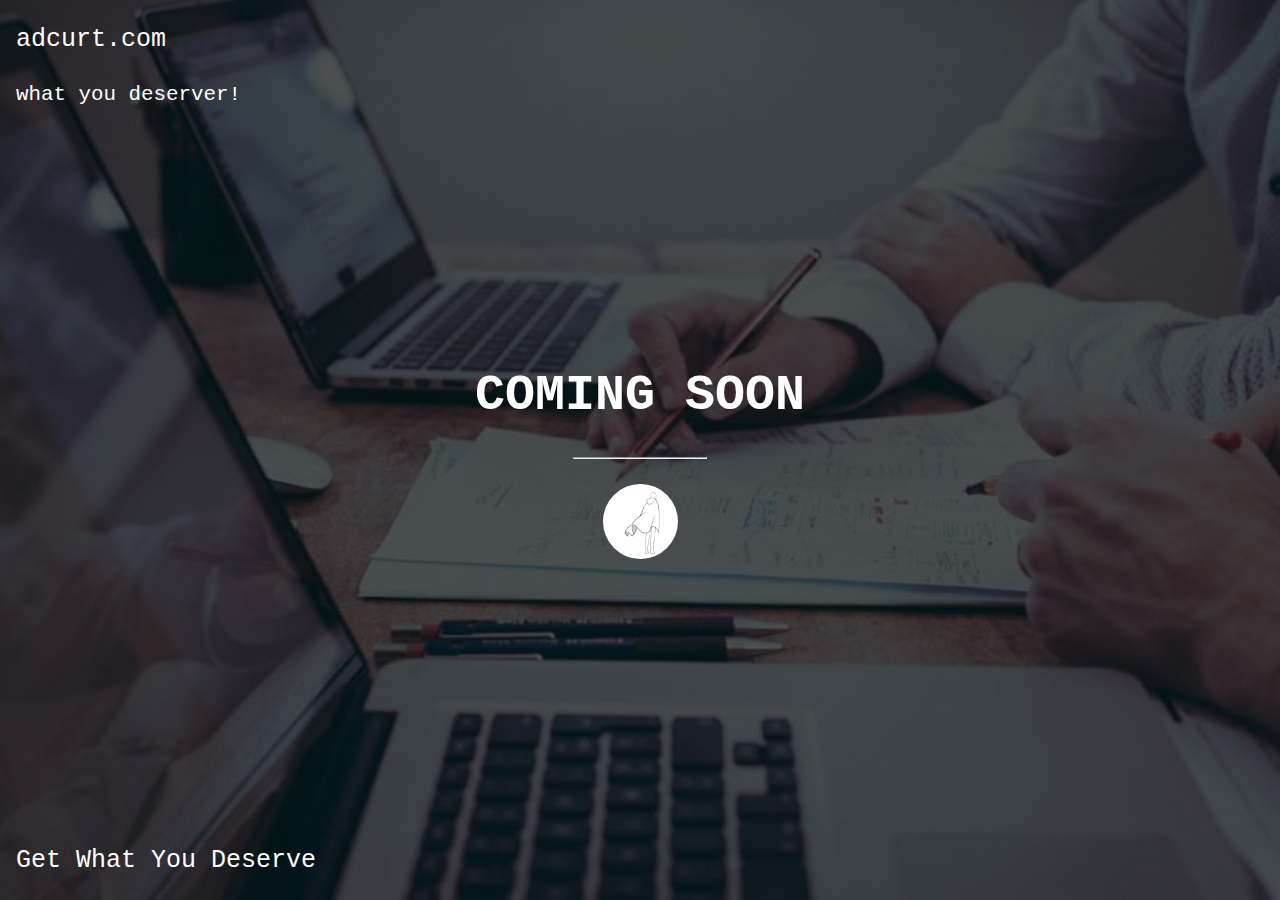
==== index.html @ c427e9c0 "init" ====
<!DOCTYPE html>
<html lang="en">
<head>
    <meta charset="UTF-8">
    <meta http-equiv="X-UA-Compatible" content="IE=edge">
    <meta name="viewport" content="width=device-width, initial-scale=1.0">
    <title>adcurt | coming soon..</title>

    <!-- style -->
    <style>
        /* Set height to 100% for body and html to enable the background image to cover the whole page: */
        body, html {
            height: 100%;
            padding: 0;
            margin: 0;
        }
  
        .bgimg {
            /* Background image */
            background-image: url('images/bg.jpg');
            /* Full-screen */
            height: 100%;
            /* Center the background image */
            background-position: center;
            /* Scale and zoom in the image */
            background-size:cover;
            /* Add position: relative to enable absolutely positioned elements inside the image (place text) */
            position: relative;
            /* Add a white text color to all elements inside the .bgimg container */
            color: white;
            /* Add a font */
            font-family: "Courier New", Courier, monospace;
            /* Set the font-size to 25 pixels */
            font-size: 25px;
        }
        
        /* Position text in the top-left corner */
        .topleft {
            position: absolute;
            top: 0;
            left: 16px;
        }
        
        /* Position text in the bottom-left corner */
        .bottomleft {
            position: absolute;
            bottom: 0;
            left: 16px;
        }
        
        /* Position text in the middle */
        .middle {
            position: absolute;
            top: 50%;
            left: 50%;
            transform: translate(-50%, -50%);
            text-align: center;
        }
        
        /* Style the <hr> element */
        hr {
            margin: auto;
            width: 40%;
        }

        #bg{
            position: relative;
            top: 0;
            right: 0;
            width: 100%; 
            height: 100%;
            background-color: rgba(6, 5, 11, 0.70);
        }

        #curt {
            width:75px;
            height: 75px;
            border-radius: 75px;
            display: inline-block;
            overflow: hidden;
        }

        #demo {
            font-style: bold;
        }
    </style>
</head>
<body>

    <div class="bgimg">
        <div id="bg"></div>
        <div class="topleft">
          <p>adcurt.com</p>
          <small>what you deserver!</small>
        </div>
        <div class="middle">
          <h1>COMING SOON</h1>
          <hr>
          <p id="demo"></p>
          <div id="curt"><img width="100%" height="100%"src="images/curt.gif" /></div>
        </div>
        <div class="bottomleft">
          <p>Get What You Deserve</p>
        </div>
    </div>
    

    <script>
        // Set the date we're counting down to
        var countDownDate = new Date("Jan 5, 2024 15:37:25").getTime();

        // Update the count down every 1 second
        var x = setInterval(function() {

        // Get todays date and time
        var now = new Date().getTime();

        // Find the distance between now an the count down date
        var distance = countDownDate - now;

        // Time calculations for days, hours, minutes and seconds
        var days = Math.floor(distance / (1000 * 60 * 60 * 24));
        var hours = Math.floor((distance % (1000 * 60 * 60 * 24)) / (1000 * 60 * 60));
        var minutes = Math.floor((distance % (1000 * 60 * 60)) / (1000 * 60));
        var seconds = Math.floor((distance % (1000 * 60)) / 1000);

        // Display the result in an element with id="demo"
        document.getElementById("demo").innerHTML = days + "d " + hours + "h "
        + minutes + "m " + seconds + "s ";

        // If the count down is finished, write some text
        if (distance < 0) {
            clearInterval(x);
            document.getElementById("demo").innerHTML = "EXPIRED";
        }
        }, 1000);
    </script>
</body>
</html>
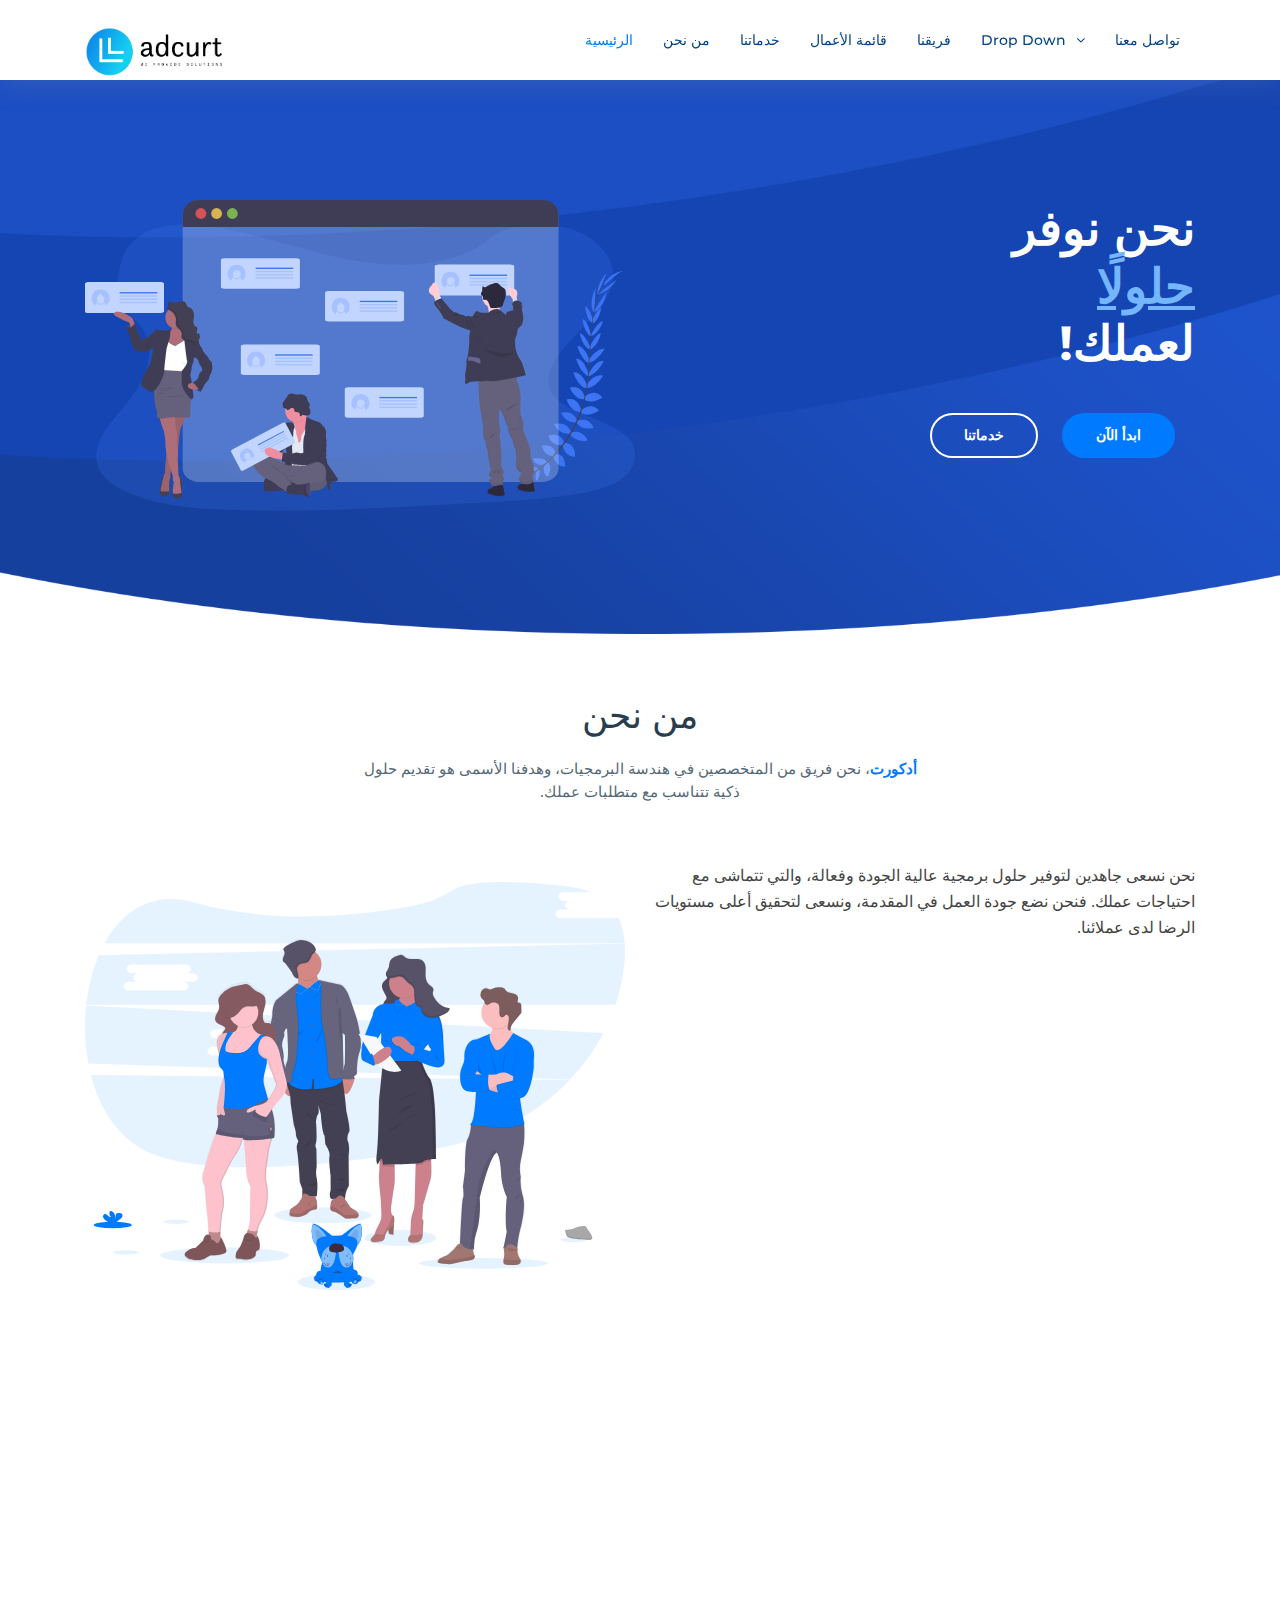
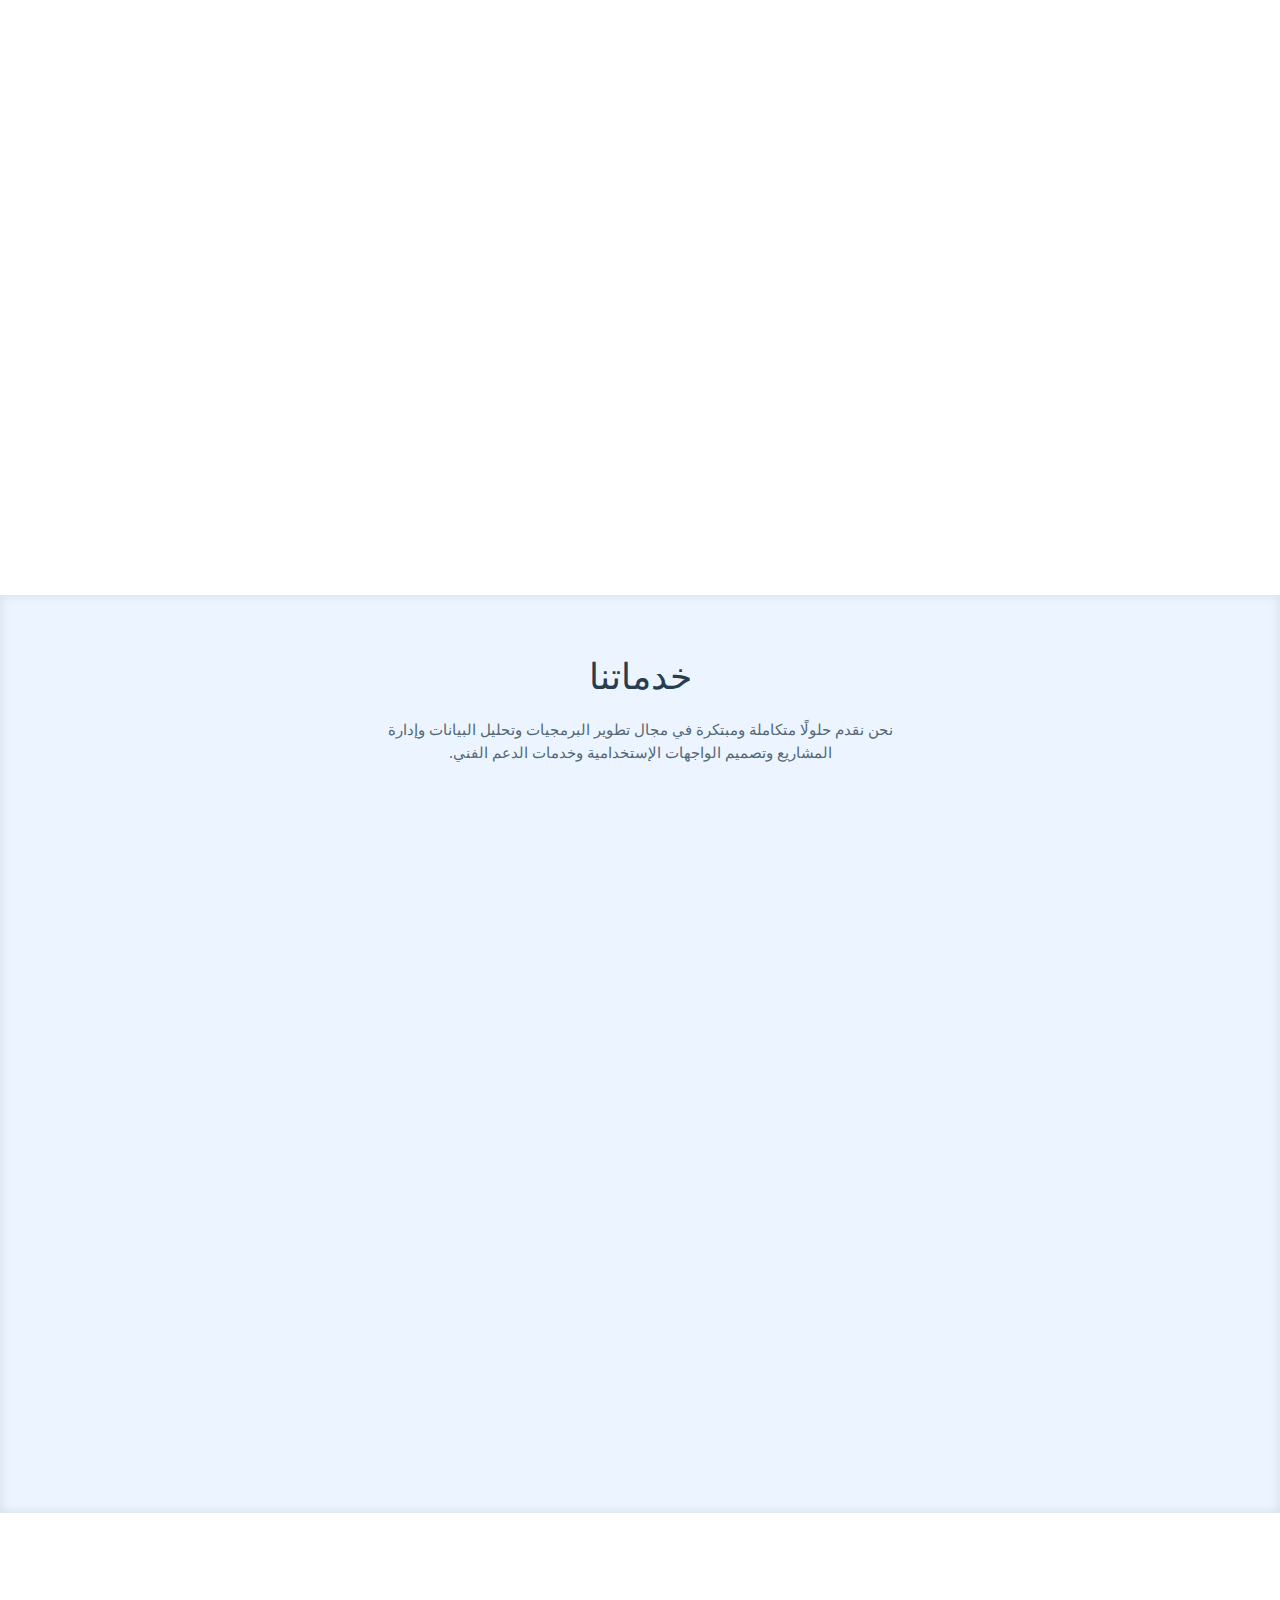
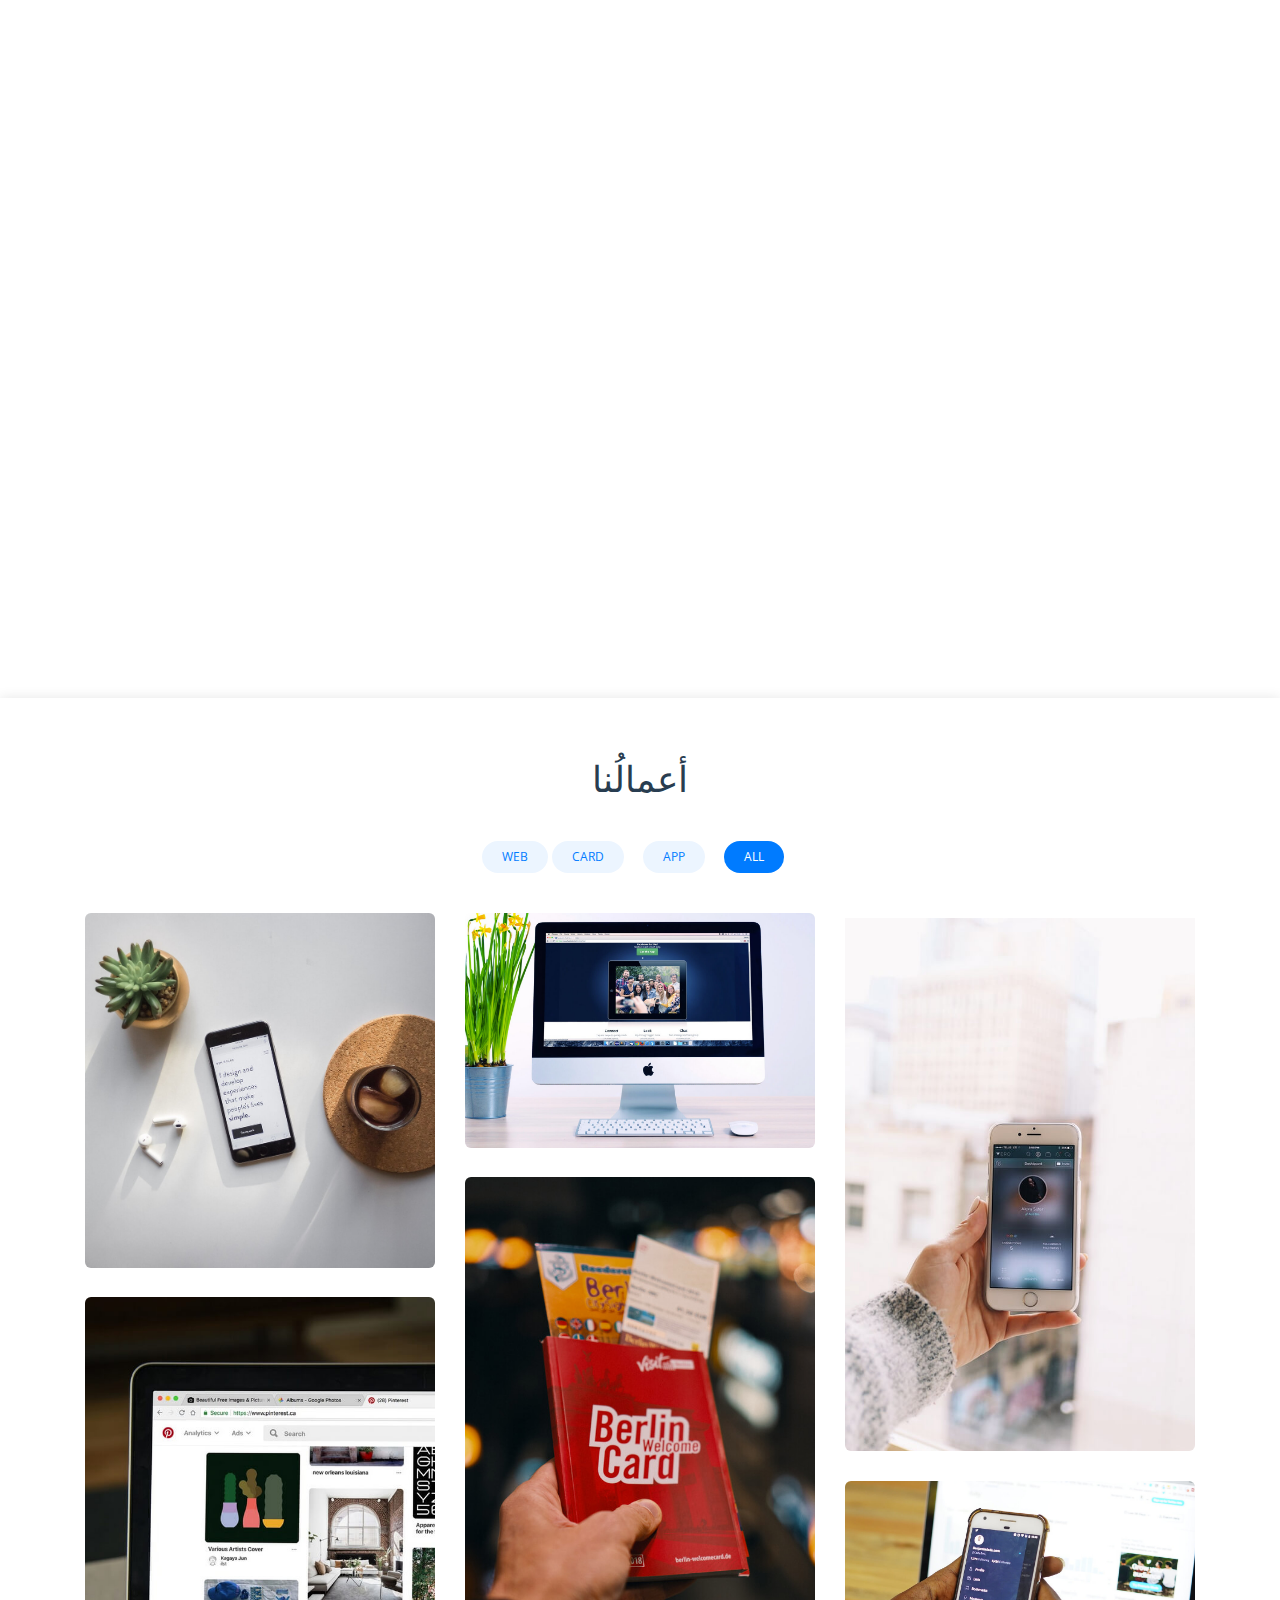
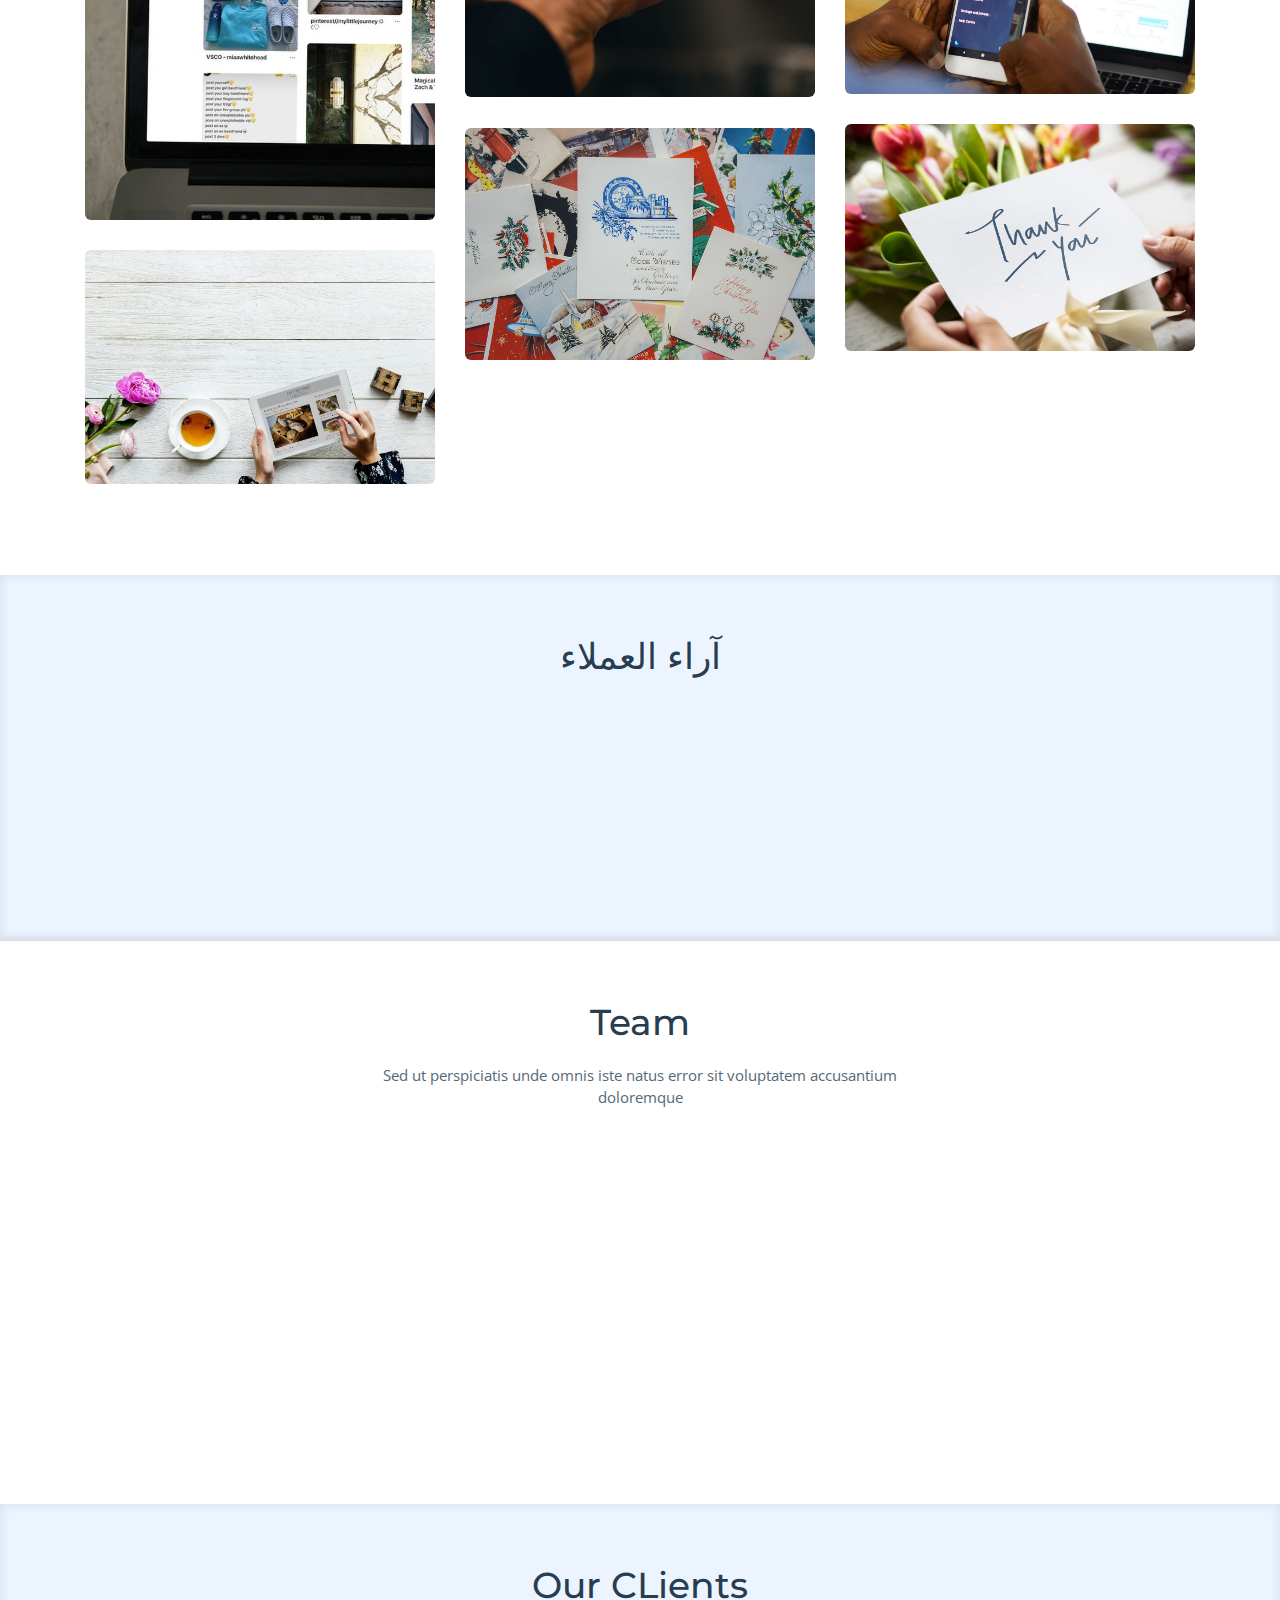
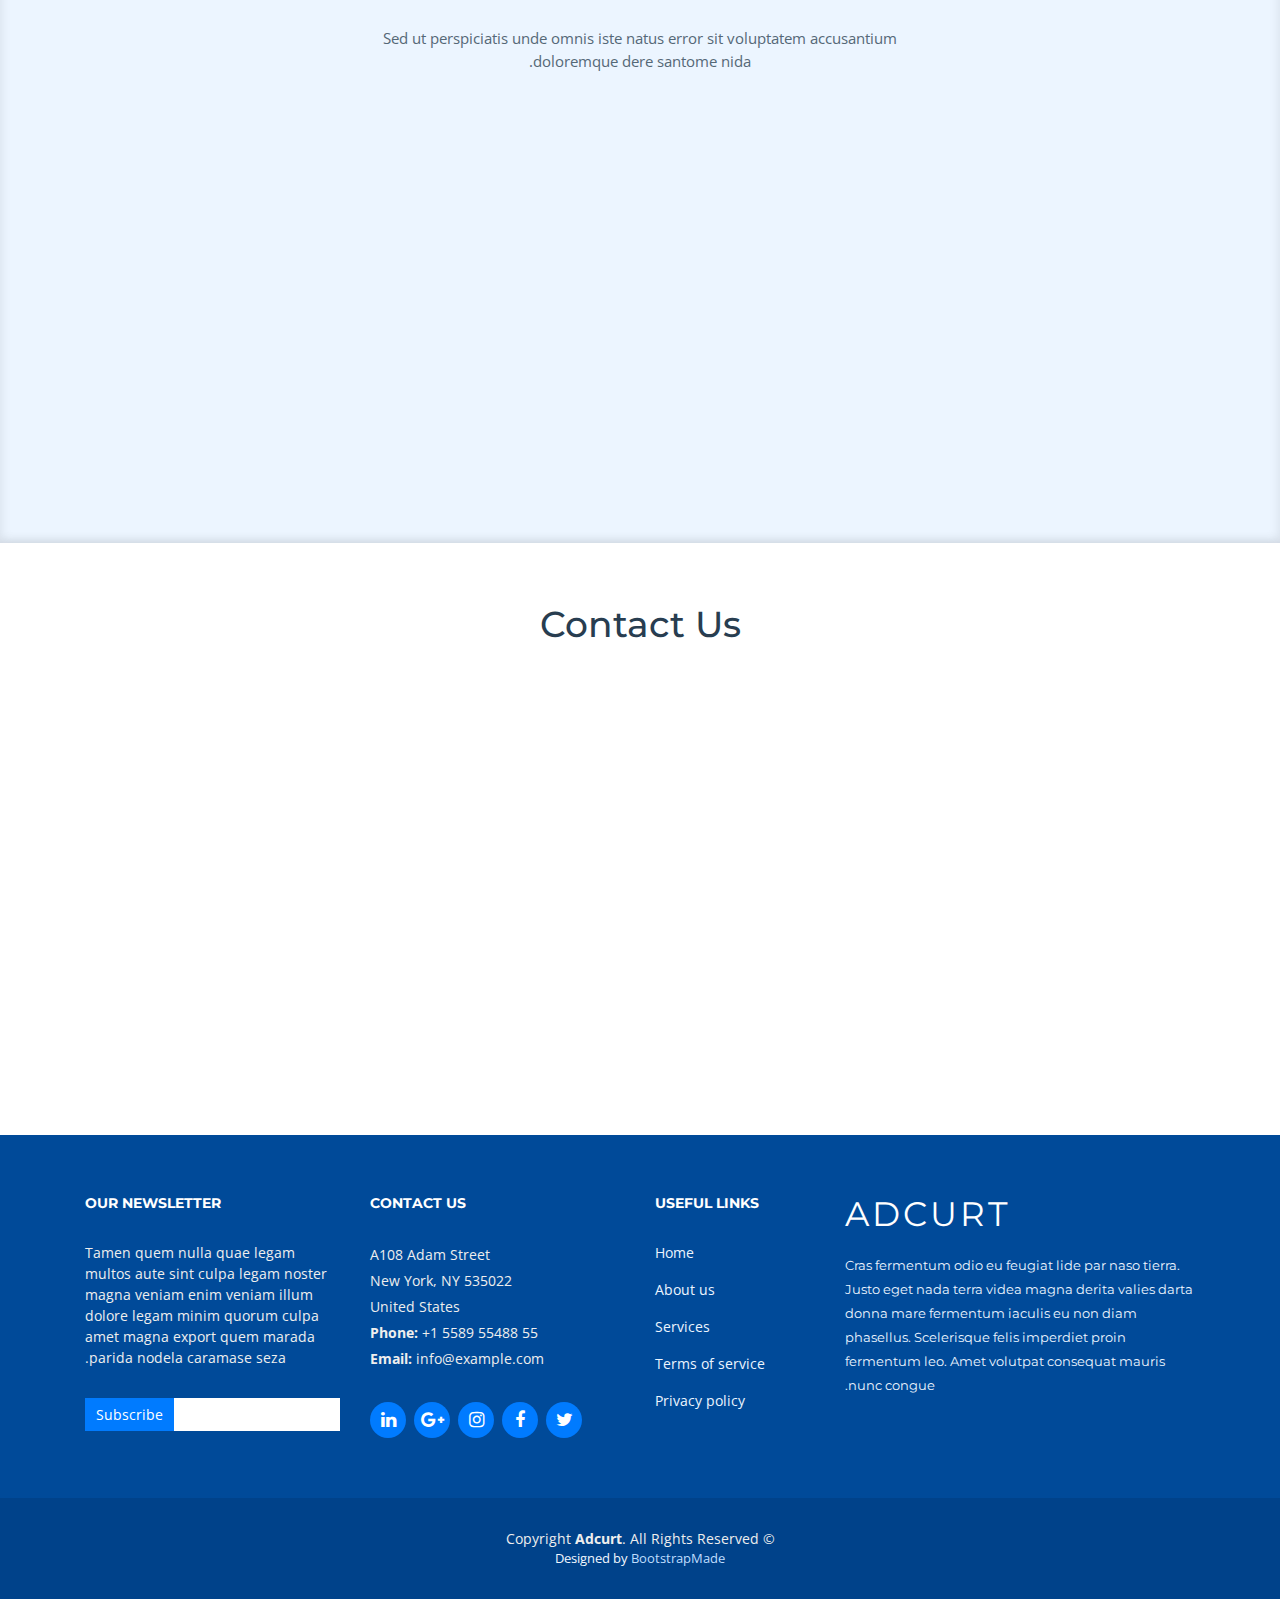
==== commit 2f3f6a0a: "push adcurt" ====
--- a/index.html
+++ b/index.html
@@ -1,139 +1,864 @@
 <!DOCTYPE html>
-<html lang="en">
+<html lang="ar" dir="rtl">
 <head>
-    <meta charset="UTF-8">
-    <meta http-equiv="X-UA-Compatible" content="IE=edge">
-    <meta name="viewport" content="width=device-width, initial-scale=1.0">
-    <title>adcurt | coming soon..</title>
-
-    <!-- style -->
-    <style>
-        /* Set height to 100% for body and html to enable the background image to cover the whole page: */
-        body, html {
-            height: 100%;
-            padding: 0;
-            margin: 0;
-        }
-  
-        .bgimg {
-            /* Background image */
-            background-image: url('images/bg.jpg');
-            /* Full-screen */
-            height: 100%;
-            /* Center the background image */
-            background-position: center;
-            /* Scale and zoom in the image */
-            background-size:cover;
-            /* Add position: relative to enable absolutely positioned elements inside the image (place text) */
-            position: relative;
-            /* Add a white text color to all elements inside the .bgimg container */
-            color: white;
-            /* Add a font */
-            font-family: "Courier New", Courier, monospace;
-            /* Set the font-size to 25 pixels */
-            font-size: 25px;
-        }
+    <meta charset="utf-8">
+    <title>adcurt</title>
+    <meta content="width=device-width, initial-scale=1.0" name="viewport">
+    <meta content="" name="keywords">
+    <meta content="" name="description">
+
+    <!-- Favicons -->
+    <link href="img/favicon.png" rel="icon">
+    <link href="img/apple-touch-icon.png" rel="apple-touch-icon">
+
+    <!-- Google Fonts -->
+    <link href="https://fonts.googleapis.com/css?family=Open+Sans:300,300i,400,400i,700,700i|Montserrat:300,400,500,700" rel="stylesheet">
+
+    <!-- Bootstrap CSS File -->
+    <link href="lib/bootstrap/css/bootstrap.min.css" rel="stylesheet">
+
+    <!-- Libraries CSS Files -->
+    <link href="lib/font-awesome/css/font-awesome.min.css" rel="stylesheet">
+    <link href="lib/animate/animate.min.css" rel="stylesheet">
+    <link href="lib/ionicons/css/ionicons.min.css" rel="stylesheet">
+    <link href="lib/owlcarousel/assets/owl.carousel.min.css" rel="stylesheet">
+    <link href="lib/lightbox/css/lightbox.min.css" rel="stylesheet">
+
+    <!-- Main Stylesheet File -->
+    <link href="css/style.css" rel="stylesheet">
+
+    <!-- =======================================================
+        Theme Name: NewBiz
+        Theme URL: https://bootstrapmade.com/newbiz-bootstrap-business-template/
+        Author: BootstrapMade.com
+        License: https://bootstrapmade.com/license/
+    ======================================================= -->
+</head>
+
+<body>
+
+    <!--==========================
+    Header
+    ============================-->
+    <header id="header" class="fixed-top">
+        <div class="container">
+
+            <div class="logo float-left">
+                <!-- Uncomment below if you prefer to use an image logo -->
+                <!-- <h1 class="text-light"><a href="#header"><span>NewBiz</span></a></h1> -->
+                <a href="#intro" class="scrollto"><img src="img/logo.png" alt="" class="img-fluid"></a>
+            </div>
+
+            <nav class="main-nav float-right d-none d-lg-block">
+                <ul>
+                <li class="active"><a href="#intro">الرئيسية</a></li>
+                <li><a href="#about">من نحن</a></li>
+                <li><a href="#services">خدماتنا</a></li>
+                <li><a href="#portfolio">قائمة الأعمال</a></li>
+                <li><a href="#team">فريقنا</a></li>
+                <li class="drop-down"><a href="">Drop Down</a>
+                    <ul>
+                    <li><a href="#">Drop Down 1</a></li>
+                    <li class="drop-down"><a href="#">Drop Down 2</a>
+                        <ul>
+                        <li><a href="#">Deep Drop Down 1</a></li>
+                        <li><a href="#">Deep Drop Down 2</a></li>
+                        <li><a href="#">Deep Drop Down 3</a></li>
+                        <li><a href="#">Deep Drop Down 4</a></li>
+                        <li><a href="#">Deep Drop Down 5</a></li>
+                        </ul>
+                    </li>
+                    <li><a href="#">Drop Down 3</a></li>
+                    <li><a href="#">Drop Down 4</a></li>
+                    <li><a href="#">Drop Down 5</a></li>
+                    </ul>
+                </li>
+                <li><a href="#contact">تواصل معنا</a></li>
+                </ul>
+            </nav><!-- .main-nav -->
         
-        /* Position text in the top-left corner */
-        .topleft {
-            position: absolute;
-            top: 0;
-            left: 16px;
-        }
-        
-        /* Position text in the bottom-left corner */
-        .bottomleft {
-            position: absolute;
-            bottom: 0;
-            left: 16px;
-        }
-        
-        /* Position text in the middle */
-        .middle {
-            position: absolute;
-            top: 50%;
-            left: 50%;
-            transform: translate(-50%, -50%);
-            text-align: center;
-        }
-        
-        /* Style the <hr> element */
-        hr {
-            margin: auto;
-            width: 40%;
-        }
-
-        #bg{
-            position: relative;
-            top: 0;
-            right: 0;
-            width: 100%; 
-            height: 100%;
-            background-color: rgba(6, 5, 11, 0.70);
-        }
-
-        #curt {
-            width:75px;
-            height: 75px;
-            border-radius: 75px;
-            display: inline-block;
-            overflow: hidden;
-        }
-
-        #demo {
-            font-style: bold;
-        }
-    </style>
-</head>
-<body>
-
-    <div class="bgimg">
-        <div id="bg"></div>
-        <div class="topleft">
-          <p>adcurt.com</p>
-          <small>what you deserver!</small>
-        </div>
-        <div class="middle">
-          <h1>COMING SOON</h1>
-          <hr>
-          <p id="demo"></p>
-          <div id="curt"><img width="100%" height="100%"src="images/curt.gif" /></div>
-        </div>
-        <div class="bottomleft">
-          <p>Get What You Deserve</p>
-        </div>
-    </div>
-    
-
-    <script>
-        // Set the date we're counting down to
-        var countDownDate = new Date("Jan 5, 2024 15:37:25").getTime();
-
-        // Update the count down every 1 second
-        var x = setInterval(function() {
-
-        // Get todays date and time
-        var now = new Date().getTime();
-
-        // Find the distance between now an the count down date
-        var distance = countDownDate - now;
-
-        // Time calculations for days, hours, minutes and seconds
-        var days = Math.floor(distance / (1000 * 60 * 60 * 24));
-        var hours = Math.floor((distance % (1000 * 60 * 60 * 24)) / (1000 * 60 * 60));
-        var minutes = Math.floor((distance % (1000 * 60 * 60)) / (1000 * 60));
-        var seconds = Math.floor((distance % (1000 * 60)) / 1000);
-
-        // Display the result in an element with id="demo"
-        document.getElementById("demo").innerHTML = days + "d " + hours + "h "
-        + minutes + "m " + seconds + "s ";
-
-        // If the count down is finished, write some text
-        if (distance < 0) {
-            clearInterval(x);
-            document.getElementById("demo").innerHTML = "EXPIRED";
-        }
-        }, 1000);
-    </script>
+        </div>
+    </header><!-- #header -->
+
+    <!--==========================
+        Intro Section
+    ============================-->
+    <section id="intro" class="clearfix">
+        <div class="container">
+
+            <div class="intro-img">
+                <img src="img/intro-img.svg" alt="" class="img-fluid">
+            </div>
+
+            <div class="intro-info">
+                <h2>نحن نوفر<br><span>حلولًا</span><br> لعملك!</h2>
+                <div>
+                <a href="#about" class="btn-get-started scrollto">ابدأ الآن</a>
+                <a href="#services" class="btn-services scrollto">خدماتنا</a>
+                </div>
+            </div>
+
+        </div>
+    </section><!-- #intro -->
+
+    <main id="main">
+
+        <!--==========================
+        About Us Section
+        ============================-->
+        <section id="about">
+            <div class="container">
+                <header class="section-header">
+                    <h3>من نحن</h3>
+                    <p>
+                        <span>أدكورت</span>، نحن فريق من المتخصصين في هندسة البرمجيات، وهدفنا الأسمى هو تقديم حلول ذكية تتناسب مع متطلبات عملك.
+                    </p>
+                </header>
+
+                <div class="row about-container">
+
+                    <div class="col-lg-6 content order-lg-1 order-2">
+                    <p>
+                        نحن نسعى جاهدين لتوفير حلول برمجية عالية الجودة وفعالة، والتي تتماشى مع احتياجات عملك. فنحن نضع جودة العمل في المقدمة، ونسعى لتحقيق أعلى مستويات الرضا لدى عملائنا.
+                    </p>
+
+                    <div class="icon-box wow fadeInUp">
+                        <div class="icon"><i class="fa fa-shopping-bag"></i></div>
+                        <h4 class="title"><a href="">إدارة المشاريع</a></h4>
+                        <p class="description">نقدم خدمات إدارة المشاريع بكفاءة واحترافية، وفقًا لأعلى المعايير الدولية.</p>
+                    </div>
+
+                    <div class="icon-box wow fadeInUp" data-wow-delay="0.2s">
+                        <div class="icon"><i class="fa fa-photo"></i></div>
+                        <h4 class="title"><a href="">تطوير البرمجيات</a></h4>
+                        <p class="description">نضمن تقديم حلول برمجية بجودة عالية، وفقًا لأحدث التقنيات والمعايير العالمية.</p>
+                    </div>
+
+                    <div class="icon-box wow fadeInUp" data-wow-delay="0.4s">
+                        <div class="icon"><i class="fa fa-bar-chart"></i></div>
+                        <h4 class="title"><a href="">الاستشارات البرمجية</a></h4>
+                        <p class="description">نوفر استشارات برمجية متخصصة، وفقًا لأعلى المعايير الدولية وتحليلات البيانات المتقدمة.</p>
+                    </div>
+
+                    </div>
+
+                    <div class="col-lg-6 background order-lg-2 order-1 wow fadeInUp">
+                    <img src="img/about-img.svg" class="img-fluid" alt="">
+                    </div>
+                </div>
+
+                <div class="row about-extra">
+                    <div class="col-lg-6 wow fadeInUp">
+                    <img src="img/about-extra-1.svg" class="img-fluid" alt="">
+                    </div>
+                    <div class="col-lg-6 wow fadeInUp pt-5 pt-lg-0">
+                    <h4>نحن نوفر حلولًا برمجية مبتكرة ومتطورة، وفقًا لأحدث التقنيات العالمية.</h4>
+                    <p>
+                        نحن نسعى دائمًا لتحقيق أعلى مستويات الجودة في كل ما نقدمه، ونضع رضا العملاء في المقدمة. نحن نتبنى أفضل الممارسات والأساليب في العمل، ونسعى لتحقيق أفضل نتائج.
+                    </p>
+                    <p>
+                        نحن نؤمن بأهمية الابتكار والتحديث المستمر، ونسعى دائمًا لتحسين خدماتنا وتطويرها لتلبية احتياجات عملائنا. ونحن نضمن توفير حلولًا برمجية متميزة، تساعدك في تحقيق أهدافك ونجاح عملك.
+                    </p>
+                    </div>
+                </div>
+
+                <div class="row about-extra">
+                    <div class="col-lg-6 wow fadeInUp order-1 order-lg-2">
+                    <img src="img/about-extra-2.svg" class="img-fluid" alt="">
+                    </div>
+
+                    <div class="col-lg-6 wow fadeInUp pt-4 pt-lg-0 order-2 order-lg-1">
+                    <h4>نحن نتبنى أعلى المعايير الدولية في جميع خدماتنا البرمجية.</h4>
+                    <p>
+                        نحن نفخر بخبرتنا في مجال هندسة البرمجيات والتكنولوجيا، ونضمن توفير حلول برمجية متميزة وفعالة لعملائنا. نحن نعمل بجد لتحقيق أهداف عملائنا وتلبية احتياجاتهم، ونسعى لتحقيق أعلى مستويات الرضا لديهم.
+                    </p>
+                    <p>
+                        كما نوفر خدمة ما بعد البيع المميزة والدعم الفني الشامل، لضمان عمل مثالي لحلولنا البرمجية وتلبية كافة احتياجاتكم.
+                    </p>
+                    <p>
+                        إذا كنت تبحث عن شركة برمجية محترفة وموثوقة، تقدم حلولًا ذكية وفعالة لعملك، فلا تتردد في التواصل معنا الآن للحصول على استشارة مجانية وتقديم خدماتنا المتميزة.
+                    </p>
+                    </div>
+                    
+                </div>
+            </div>
+        </section><!-- #about -->
+
+        <!--==========================
+        Services Section
+        ============================-->
+        <section id="services" class="section-bg">
+            <div class="container">
+
+                <header class="section-header">
+                    <h3>خدماتنا</h3>
+                    <p>نحن نقدم حلولًا متكاملة ومبتكرة في مجال تطوير البرمجيات وتحليل البيانات وإدارة المشاريع وتصميم الواجهات الإستخدامية وخدمات الدعم الفني.</p>
+                </header>
+
+                <div class="row">
+                    <div class="col-md-6 col-lg-5 offset-lg-1 wow bounceInUp" data-wow-duration="1.4s">
+                        <div class="box">
+                            <div class="icon"><i class="ion-ios-analytics-outline" style="color: #ff689b;"></i></div>
+                            <h4 class="title"><a href="">تحليل البيانات</a></h4>
+                            <p class="description">نقدم خدمات تحليل البيانات واستخراج الإحصائيات والتقارير المتعلقة بالأعمال لمساعدة الشركات في اتخاذ القرارات الصحيحة وتحقيق النتائج المرجوة.</p>
+                        </div>
+                    </div>
+                    <div class="col-md-6 col-lg-5 wow bounceInUp" data-wow-duration="1.4s">
+                        <div class="box">
+                            <div class="icon"><i class="ion-ios-bookmarks-outline" style="color: #e9bf06;"></i></div>
+                            <h4 class="title"><a href="">تطوير البرمجيات</a></h4>
+                            <p class="description">نقدم خدمات تطوير البرمجيات المخصصة والتطبيقات الذكية والمواقع الإلكترونية باستخدام أحدث التقنيات والأدوات لتلبية احتياجات العملاء وتحقيق أهدافهم.</p>
+                        </div>
+                    </div>
+                    
+                    <div class="col-md-6 col-lg-5 offset-lg-1 wow bounceInUp" data-wow-delay="0.1s" data-wow-duration="1.4s">
+                        <div class="box">
+                            <div class="icon"><i class="ion-ios-paper-outline" style="color: #3fcdc7;"></i></div>
+                            <h4 class="title"><a href="">نظام تخطيط موارد المؤسسات (ERP)</a></h4>
+                            <p class="description">نظامنا المتكامل يدعم إدارة جميع عمليات شركتك، يحسّن كفاءة العمليات ويساعد على تحقيق أهداف النمو والربحية، ويوفر نظرة شاملة لأداء الشركة، مما يمكّنك من اتخاذ القرارات الاستراتيجية الصحيحة.</p>
+                        </div>
+                    </div>
+                    <div class="col-md-6 col-lg-5 wow bounceInUp" data-wow-delay="0.1s" data-wow-duration="1.4s">
+                        <div class="box">
+                            <div class="icon"><i class="ion-ios-speedometer-outline" style="color:#41cf2e;"></i></div>
+                            <h4 class="title"><a href="">تطوير تطبيقات الهواتف الذكية</a></h4>
+                            <p class="description">نقدم خدمات تطوير تطبيقات الهواتف الذكية بأسلوب مبتكر وجذاب لتلبية احتياجات العملاء من تطبيقات الأعمال والألعاب والترفيه والتواصل الاجتماعي وغيرها.</p>
+                        </div>
+                    </div>
+
+                    <div class="col-md-6 col-lg-5 offset-lg-1 wow bounceInUp" data-wow-delay="0.2s" data-wow-duration="1.4s">
+                        <div class="box">
+                            <div class="icon"><i class="ion-ios-world-outline" style="color: #d6ff22;"></i></div>
+                            <h4 class="title"><a href="">تصميم وتطوير المواقع الإلكترونية</a></h4>
+                            <p class="description">نقدم خدمات تصميم وتطوير المواقع الإلكترونية الجذابة والمتجاوبة مع جميع الأجهزة والمتصفحات بأحدث التقنيات والأدوات لتحقيق أهداف العملاء.</p>
+                        </div>
+                    </div>
+                    <div class="col-md-6 col-lg-5 wow bounceInUp" data-wow-delay="0.2s" data-wow-duration="1.4s">
+                        <div class="box">
+                            <div class="icon"><i class="ion-ios-clock-outline" style="color: #4680ff;"></i></div>
+                            <h4 class="title"><a href="">خدمات الدعم الفني والصيانة</a></h4>
+                            <p class="description">نقدم خدمات الدعم الفني والصيانة للمواقع الإلكترونية والتطبيقات الذكية بأسعار تنافسية لضمان استمرارية العمل وتحديث التقنيات وإصلاح الأخطاء والمشاكل.</p>
+                        </div>
+                    </div>
+                </div>
+
+            </div>
+        </section><!-- #services -->
+
+        <!--==========================
+        Why Us Section
+        ============================-->
+        <section id="why-us" class="wow fadeIn">
+            <div class="container">
+                <header class="section-header">
+                    <h3>لماذا تختارنا؟</h3>
+                    <p>نقدم خدمات متكاملة لتلبية احتياجات عملائنا بأعلى جودة وتقنيات حديثة وفريق عمل متخصص.</p>
+                </header>
+
+                <div class="row row-eq-height justify-content-center">
+
+                    <div class="col-lg-4 mb-4">
+                        <div class="card wow bounceInUp">
+                            <i class="fa fa-diamond"></i>
+                            <div class="card-body">
+                                <h5 class="card-title">جودة عالية</h5>
+                                <p class="card-text">نحرص دائمًا على تقديم خدمات ذات جودة عالية لتحقيق رضا العملاء وتحقيق أهدافهم بكفاءة وفاعلية.</p>
+                                <a href="#" class="readmore">المزيد </a>
+                            </div>
+                        </div>
+                    </div>
+
+                    <div class="col-lg-4 mb-4">
+                        <div class="card wow bounceInUp">
+                            <i class="fa fa-language"></i>
+                            <div class="card-body">
+                                <h5 class="card-title">تخصص وخبرة</h5>
+                                <p class="card-text">يتميز فريق عملنا بالتخصص والخبرة العالية في مجالات تصميم وتطوير المواقع والتطبيقات الذكية والدعم الفني.</p>
+                                <a href="#" class="readmore">المزيد </a>
+                            </div>
+                        </div>
+                    </div>
+
+                    <div class="col-lg-4 mb-4">
+                        <div class="card wow bounceInUp">
+                            <i class="fa fa-object-group"></i>
+                            <div class="card-body">
+                                <h5 class="card-title">توفير الحلول الشاملة</h5>
+                                <p class="card-text">نقدم حلولًا شاملة ومتكاملة لتلبية احتياجات العملاء من تصميم وتطوير المواقع والتطبيقات والدعم الفني والتسويق الإلكتروني.</p>
+                                <a href="#" class="readmore">المزيد </a>
+                            </div>
+                        </div>
+                    </div>
+
+                </div>
+
+                <div class="row counters">
+
+                    <div class="col-lg-3 col-6 text-center">
+                        <span data-toggle="counter-up">100</span>
+                        <p>عميل راضٍ</p>
+                    </div>
+
+                    <div class="col-lg-3 col-6 text-center">
+                        <span data-toggle="counter-up">150</span>
+                        <p>مشروع ناجح</p>
+                    </div>
+
+                    <div class="col-lg-3 col-6 text-center">
+                        <span data-toggle="counter-up">365</span>
+                        <p>ساعة دعم فني</p>
+                    </div>
+
+                    <div class="col-lg-3 col-6 text-center">
+                        <span data-toggle="counter-up">25</span>
+                        <p>متخصص على درجة عالية من الكفاءة</p>
+                    </div>
+
+                </div>
+
+            </div>
+        </section>
+
+        <!--==========================
+        Portfolio Section
+        ============================-->
+        <section id="portfolio" class="clearfix">
+        <div class="container">
+
+            <header class="section-header">
+            <h3 class="section-title">أعمالُنا</h3>
+            </header>
+
+            <div class="row">
+            <div class="col-lg-12">
+                <ul id="portfolio-flters">
+                <li data-filter="*" class="filter-active">All</li>
+                <li data-filter=".filter-app">App</li>
+                <li data-filter=".filter-card">Card</li>
+                <li data-filter=".filter-web">Web</li>
+                </ul>
+            </div>
+            </div>
+
+            <div class="row portfolio-container">
+
+            <div class="col-lg-4 col-md-6 portfolio-item filter-app">
+                <div class="portfolio-wrap">
+                <img src="img/portfolio/app1.jpg" class="img-fluid" alt="">
+                <div class="portfolio-info">
+                    <h4><a href="#">App 1</a></h4>
+                    <p>App</p>
+                    <div>
+                    <a href="img/portfolio/app1.jpg" data-lightbox="portfolio" data-title="App 1" class="link-preview" title="Preview"><i class="ion ion-eye"></i></a>
+                    <a href="#" class="link-details" title="More Details"><i class="ion ion-android-open"></i></a>
+                    </div>
+                </div>
+                </div>
+            </div>
+
+            <div class="col-lg-4 col-md-6 portfolio-item filter-web" data-wow-delay="0.1s">
+                <div class="portfolio-wrap">
+                <img src="img/portfolio/web3.jpg" class="img-fluid" alt="">
+                <div class="portfolio-info">
+                    <h4><a href="#">Web 3</a></h4>
+                    <p>Web</p>
+                    <div>
+                    <a href="img/portfolio/web3.jpg" class="link-preview" data-lightbox="portfolio" data-title="Web 3" title="Preview"><i class="ion ion-eye"></i></a>
+                    <a href="#" class="link-details" title="More Details"><i class="ion ion-android-open"></i></a>
+                    </div>
+                </div>
+                </div>
+            </div>
+
+            <div class="col-lg-4 col-md-6 portfolio-item filter-app" data-wow-delay="0.2s">
+                <div class="portfolio-wrap">
+                <img src="img/portfolio/app2.jpg" class="img-fluid" alt="">
+                <div class="portfolio-info">
+                    <h4><a href="#">App 2</a></h4>
+                    <p>App</p>
+                    <div>
+                    <a href="img/portfolio/app2.jpg" class="link-preview" data-lightbox="portfolio" data-title="App 2" title="Preview"><i class="ion ion-eye"></i></a>
+                    <a href="#" class="link-details" title="More Details"><i class="ion ion-android-open"></i></a>
+                    </div>
+                </div>
+                </div>
+            </div>
+
+            <div class="col-lg-4 col-md-6 portfolio-item filter-card">
+                <div class="portfolio-wrap">
+                <img src="img/portfolio/card2.jpg" class="img-fluid" alt="">
+                <div class="portfolio-info">
+                    <h4><a href="#">Card 2</a></h4>
+                    <p>Card</p>
+                    <div>
+                    <a href="img/portfolio/card2.jpg" class="link-preview" data-lightbox="portfolio" data-title="Card 2" title="Preview"><i class="ion ion-eye"></i></a>
+                    <a href="#" class="link-details" title="More Details"><i class="ion ion-android-open"></i></a>
+                    </div>
+                </div>
+                </div>
+            </div>
+
+            <div class="col-lg-4 col-md-6 portfolio-item filter-web" data-wow-delay="0.1s">
+                <div class="portfolio-wrap">
+                <img src="img/portfolio/web2.jpg" class="img-fluid" alt="">
+                <div class="portfolio-info">
+                    <h4><a href="#">Web 2</a></h4>
+                    <p>Web</p>
+                    <div>
+                    <a href="img/portfolio/web2.jpg" class="link-preview" data-lightbox="portfolio" data-title="Web 2" title="Preview"><i class="ion ion-eye"></i></a>
+                    <a href="#" class="link-details" title="More Details"><i class="ion ion-android-open"></i></a>
+                    </div>
+                </div>
+                </div>
+            </div>
+
+            <div class="col-lg-4 col-md-6 portfolio-item filter-app" data-wow-delay="0.2s">
+                <div class="portfolio-wrap">
+                <img src="img/portfolio/app3.jpg" class="img-fluid" alt="">
+                <div class="portfolio-info">
+                    <h4><a href="#">App 3</a></h4>
+                    <p>App</p>
+                    <div>
+                    <a href="img/portfolio/app3.jpg" class="link-preview" data-lightbox="portfolio" data-title="App 3" title="Preview"><i class="ion ion-eye"></i></a>
+                    <a href="#" class="link-details" title="More Details"><i class="ion ion-android-open"></i></a>
+                    </div>
+                </div>
+                </div>
+            </div>
+
+            <div class="col-lg-4 col-md-6 portfolio-item filter-card">
+                <div class="portfolio-wrap">
+                <img src="img/portfolio/card1.jpg" class="img-fluid" alt="">
+                <div class="portfolio-info">
+                    <h4><a href="#">Card 1</a></h4>
+                    <p>Card</p>
+                    <div>
+                    <a href="img/portfolio/card1.jpg" class="link-preview" data-lightbox="portfolio" data-title="Card 1" title="Preview"><i class="ion ion-eye"></i></a>
+                    <a href="#" class="link-details" title="More Details"><i class="ion ion-android-open"></i></a>
+                    </div>
+                </div>
+                </div>
+            </div>
+
+            <div class="col-lg-4 col-md-6 portfolio-item filter-card" data-wow-delay="0.1s">
+                <div class="portfolio-wrap">
+                <img src="img/portfolio/card3.jpg" class="img-fluid" alt="">
+                <div class="portfolio-info">
+                    <h4><a href="#">Card 3</a></h4>
+                    <p>Card</p>
+                    <div>
+                    <a href="img/portfolio/card3.jpg" class="link-preview" data-lightbox="portfolio" data-title="Card 3" title="Preview"><i class="ion ion-eye"></i></a>
+                    <a href="#" class="link-details" title="More Details"><i class="ion ion-android-open"></i></a>
+                    </div>
+                </div>
+                </div>
+            </div>
+
+            <div class="col-lg-4 col-md-6 portfolio-item filter-web" data-wow-delay="0.2s">
+                <div class="portfolio-wrap">
+                <img src="img/portfolio/web1.jpg" class="img-fluid" alt="">
+                <div class="portfolio-info">
+                    <h4><a href="#">Web 1</a></h4>
+                    <p>Web</p>
+                    <div>
+                    <a href="img/portfolio/web1.jpg" class="link-preview" data-lightbox="portfolio" data-title="Web 1" title="Preview"><i class="ion ion-eye"></i></a>
+                    <a href="#" class="link-details" title="More Details"><i class="ion ion-android-open"></i></a>
+                    </div>
+                </div>
+                </div>
+            </div>
+
+            </div>
+
+        </div>
+        </section><!-- #portfolio -->
+
+        <!--==========================
+            Clients Section
+        ============================-->
+        <section id="testimonials" class="section-bg">
+            <div class="container">
+
+                <header class="section-header">
+                    <h3>آراء العملاء</h3>
+                </header>
+
+                <div class="row justify-content-center">
+                    <div class="col-lg-8">
+
+                        <div class="owl-carousel testimonials-carousel wow fadeInUp">
+
+                            <div class="testimonial-item">
+                                <img src="img/testimonial-1.jpg" class="testimonial-img" alt="">
+                                <h3>أميرة العنزي</h3>
+                                <h4>مؤسسة شركة العنزي للتجارة</h4>
+                                <p>
+                                نشكر فريق عمل الشركة على تصميم وتطوير موقعنا الإلكتروني بكفاءة واحترافية عالية، ونوصي بشدة بالتعامل معهم.
+                                </p>
+                            </div>
+
+                            <div class="testimonial-item">
+                                <img src="img/testimonial-2.jpg" class="testimonial-img" alt="">
+                                <h3>عبدالرحمن الجاسر</h3>
+                                <h4>مدير عام شركة الجاسر للتقنية</h4>
+                                <p>
+                                شركة رائعة وفعّالة في تصميم وتطوير التطبيقات الذكية، تعاملت معهم بكفاءة عالية وأنصح بالتعامل معهم لتجربة فريدة ومميزة.
+                                </p>
+                            </div>
+
+                            <div class="testimonial-item">
+                                <img src="img/testimonial-3.jpg" class="testimonial-img" alt="">
+                                <h3>فاطمة الشمري</h3>
+                                <h4>مديرة تسويق أحد المشاريع الناجحة</h4>
+                                <p>
+                                نحن سعداء جدًا بالتعامل مع فريق العمل المتخصص في شركة تطوير المواقع، ونشكرهم على الجهود الكبيرة التي بذلوها في تسويق المشروع وجعله ناجحًا.
+                                </p>
+                            </div>
+
+                            <div class="testimonial-item">
+                                <img src="img/testimonial-4.jpg" class="testimonial-img" alt="">
+                                <h3>علي العمير</h3>
+                                <h4>رائد أعمال في مجال التقنية</h4>
+                                <p>
+                                لقد كانت تجربة رائعة ومميزة التعامل مع فريق شركة تطوير المواقع، حيث تم تصميم وتطوير تطبيقي بكفاءة عالية وبجودة عالية للغاية.
+                                </p>
+                            </div>
+
+                            <div class="testimonial-item">
+                                <img src="img/testimonial-5.jpg" class="testimonial-img" alt="">
+                                <h3>أحمد السهلي</h3>
+                                <h4>مدير مؤسسة السهلي للتقنية</h4>
+                                <p>
+                                شركة تطوير المواقع هي شركة رائدة في مجال تصميم وتطوير المواقع والتطبيقات، وأنصح بشدة بالتعامل معهم للحصول على خدمات متميزة ومميزة.
+                                </p>
+                            </div>
+
+                        </div>
+
+                    </div>
+                </div>
+
+            </div>
+        </section><!-- #testimonials -->
+
+        <!--==========================
+        Team Section
+        ============================-->
+        <section id="team">
+        <div class="container">
+            <div class="section-header">
+            <h3>Team</h3>
+            <p>Sed ut perspiciatis unde omnis iste natus error sit voluptatem accusantium doloremque</p>
+            </div>
+
+            <div class="row">
+
+            <div class="col-lg-3 col-md-6 wow fadeInUp">
+                <div class="member">
+                <img src="img/team-1.jpg" class="img-fluid" alt="">
+                <div class="member-info">
+                    <div class="member-info-content">
+                    <h4>Walter White</h4>
+                    <span>Chief Executive Officer</span>
+                    <div class="social">
+                        <a href=""><i class="fa fa-twitter"></i></a>
+                        <a href=""><i class="fa fa-facebook"></i></a>
+                        <a href=""><i class="fa fa-google-plus"></i></a>
+                        <a href=""><i class="fa fa-linkedin"></i></a>
+                    </div>
+                    </div>
+                </div>
+                </div>
+            </div>
+
+            <div class="col-lg-3 col-md-6 wow fadeInUp" data-wow-delay="0.1s">
+                <div class="member">
+                <img src="img/team-2.jpg" class="img-fluid" alt="">
+                <div class="member-info">
+                    <div class="member-info-content">
+                    <h4>Sarah Jhonson</h4>
+                    <span>Product Manager</span>
+                    <div class="social">
+                        <a href=""><i class="fa fa-twitter"></i></a>
+                        <a href=""><i class="fa fa-facebook"></i></a>
+                        <a href=""><i class="fa fa-google-plus"></i></a>
+                        <a href=""><i class="fa fa-linkedin"></i></a>
+                    </div>
+                    </div>
+                </div>
+                </div>
+            </div>
+
+            <div class="col-lg-3 col-md-6 wow fadeInUp" data-wow-delay="0.2s">
+                <div class="member">
+                <img src="img/team-3.jpg" class="img-fluid" alt="">
+                <div class="member-info">
+                    <div class="member-info-content">
+                    <h4>William Anderson</h4>
+                    <span>CTO</span>
+                    <div class="social">
+                        <a href=""><i class="fa fa-twitter"></i></a>
+                        <a href=""><i class="fa fa-facebook"></i></a>
+                        <a href=""><i class="fa fa-google-plus"></i></a>
+                        <a href=""><i class="fa fa-linkedin"></i></a>
+                    </div>
+                    </div>
+                </div>
+                </div>
+            </div>
+
+            <div class="col-lg-3 col-md-6 wow fadeInUp" data-wow-delay="0.3s">
+                <div class="member">
+                <img src="img/team-4.jpg" class="img-fluid" alt="">
+                <div class="member-info">
+                    <div class="member-info-content">
+                    <h4>Amanda Jepson</h4>
+                    <span>Accountant</span>
+                    <div class="social">
+                        <a href=""><i class="fa fa-twitter"></i></a>
+                        <a href=""><i class="fa fa-facebook"></i></a>
+                        <a href=""><i class="fa fa-google-plus"></i></a>
+                        <a href=""><i class="fa fa-linkedin"></i></a>
+                    </div>
+                    </div>
+                </div>
+                </div>
+            </div>
+
+            </div>
+
+        </div>
+        </section><!-- #team -->
+
+        <!--==========================
+        Clients Section
+        ============================-->
+        <section id="clients" class="section-bg">
+
+        <div class="container">
+
+            <div class="section-header">
+            <h3>Our CLients</h3>
+            <p>Sed ut perspiciatis unde omnis iste natus error sit voluptatem accusantium doloremque dere santome nida.</p>
+            </div>
+
+            <div class="row no-gutters clients-wrap clearfix wow fadeInUp">
+
+            <div class="col-lg-3 col-md-4 col-xs-6">
+                <div class="client-logo">
+                <img src="img/clients/client-1.png" class="img-fluid" alt="">
+                </div>
+            </div>
+            
+            <div class="col-lg-3 col-md-4 col-xs-6">
+                <div class="client-logo">
+                <img src="img/clients/client-2.png" class="img-fluid" alt="">
+                </div>
+            </div>
+            
+            <div class="col-lg-3 col-md-4 col-xs-6">
+                <div class="client-logo">
+                <img src="img/clients/client-3.png" class="img-fluid" alt="">
+                </div>
+            </div>
+            
+            <div class="col-lg-3 col-md-4 col-xs-6">
+                <div class="client-logo">
+                <img src="img/clients/client-4.png" class="img-fluid" alt="">
+                </div>
+            </div>
+            
+            <div class="col-lg-3 col-md-4 col-xs-6">
+                <div class="client-logo">
+                <img src="img/clients/client-5.png" class="img-fluid" alt="">
+                </div>
+            </div>
+            
+            <div class="col-lg-3 col-md-4 col-xs-6">
+                <div class="client-logo">
+                <img src="img/clients/client-6.png" class="img-fluid" alt="">
+                </div>
+            </div>
+            
+            <div class="col-lg-3 col-md-4 col-xs-6">
+                <div class="client-logo">
+                <img src="img/clients/client-7.png" class="img-fluid" alt="">
+                </div>
+            </div>
+            
+            <div class="col-lg-3 col-md-4 col-xs-6">
+                <div class="client-logo">
+                <img src="img/clients/client-8.png" class="img-fluid" alt="">
+                </div>
+            </div>
+
+            </div>
+
+        </div>
+
+        </section>
+
+        <!--==========================
+        Contact Section
+        ============================-->
+        <section id="contact">
+        <div class="container-fluid">
+
+            <div class="section-header">
+            <h3>Contact Us</h3>
+            </div>
+
+            <div class="row wow fadeInUp">
+
+            <div class="col-lg-6">
+                <div class="map mb-4 mb-lg-0">
+                <iframe src="https://www.google.com/maps/embed?pb=!1m14!1m8!1m3!1d12097.433213460943!2d-74.0062269!3d40.7101282!3m2!1i1024!2i768!4f13.1!3m3!1m2!1s0x0%3A0xb89d1fe6bc499443!2sDowntown+Conference+Center!5e0!3m2!1smk!2sbg!4v1539943755621" frameborder="0" style="border:0; width: 100%; height: 312px;" allowfullscreen></iframe>
+                </div>
+            </div>
+
+            <div class="col-lg-6">
+                <div class="row">
+                <div class="col-md-5 info">
+                    <i class="ion-ios-location-outline"></i>
+                    <p>A108 Adam Street, NY 535022</p>
+                </div>
+                <div class="col-md-4 info">
+                    <i class="ion-ios-email-outline"></i>
+                    <p>info@example.com</p>
+                </div>
+                <div class="col-md-3 info">
+                    <i class="ion-ios-telephone-outline"></i>
+                    <p>+1 5589 55488 55</p>
+                </div>
+                </div>
+
+                <div class="form">
+                <div id="sendmessage">Your message has been sent. Thank you!</div>
+                <div id="errormessage"></div>
+                <form action="" method="post" role="form" class="contactForm">
+                    <div class="form-row">
+                    <div class="form-group col-lg-6">
+                        <input type="text" name="name" class="form-control" id="name" placeholder="Your Name" data-rule="minlen:4" data-msg="Please enter at least 4 chars" />
+                        <div class="validation"></div>
+                    </div>
+                    <div class="form-group col-lg-6">
+                        <input type="email" class="form-control" name="email" id="email" placeholder="Your Email" data-rule="email" data-msg="Please enter a valid email" />
+                        <div class="validation"></div>
+                    </div>
+                    </div>
+                    <div class="form-group">
+                    <input type="text" class="form-control" name="subject" id="subject" placeholder="Subject" data-rule="minlen:4" data-msg="Please enter at least 8 chars of subject" />
+                    <div class="validation"></div>
+                    </div>
+                    <div class="form-group">
+                    <textarea class="form-control" name="message" rows="5" data-rule="required" data-msg="Please write something for us" placeholder="Message"></textarea>
+                    <div class="validation"></div>
+                    </div>
+                    <div class="text-center"><button type="submit" title="Send Message">Send Message</button></div>
+                </form>
+                </div>
+            </div>
+
+            </div>
+
+        </div>
+        </section><!-- #contact -->
+
+    </main>
+
+    <!--==========================
+        Footer
+    ============================-->
+    <footer id="footer">
+        <div class="footer-top">
+        <div class="container">
+            <div class="row">
+
+            <div class="col-lg-4 col-md-6 footer-info">
+                <h3>Adcurt</h3>
+                <p>Cras fermentum odio eu feugiat lide par naso tierra. Justo eget nada terra videa magna derita valies darta donna mare fermentum iaculis eu non diam phasellus. Scelerisque felis imperdiet proin fermentum leo. Amet volutpat consequat mauris nunc congue.</p>
+            </div>
+
+            <div class="col-lg-2 col-md-6 footer-links">
+                <h4>Useful Links</h4>
+                <ul>
+                <li><a href="#">Home</a></li>
+                <li><a href="#">About us</a></li>
+                <li><a href="#">Services</a></li>
+                <li><a href="#">Terms of service</a></li>
+                <li><a href="#">Privacy policy</a></li>
+                </ul>
+            </div>
+
+            <div class="col-lg-3 col-md-6 footer-contact">
+                <h4>Contact Us</h4>
+                <p>
+                A108 Adam Street <br>
+                New York, NY 535022<br>
+                United States <br>
+                <strong>Phone:</strong> +1 5589 55488 55<br>
+                <strong>Email:</strong> info@example.com<br>
+                </p>
+
+                <div class="social-links">
+                <a href="#" class="twitter"><i class="fa fa-twitter"></i></a>
+                <a href="#" class="facebook"><i class="fa fa-facebook"></i></a>
+                <a href="#" class="instagram"><i class="fa fa-instagram"></i></a>
+                <a href="#" class="google-plus"><i class="fa fa-google-plus"></i></a>
+                <a href="#" class="linkedin"><i class="fa fa-linkedin"></i></a>
+                </div>
+
+            </div>
+
+            <div class="col-lg-3 col-md-6 footer-newsletter">
+                <h4>Our Newsletter</h4>
+                <p>Tamen quem nulla quae legam multos aute sint culpa legam noster magna veniam enim veniam illum dolore legam minim quorum culpa amet magna export quem marada parida nodela caramase seza.</p>
+                <form action="" method="post">
+                <input type="email" name="email"><input type="submit"  value="Subscribe">
+                </form>
+            </div>
+
+            </div>
+        </div>
+        </div>
+
+        <div class="container">
+        <div class="copyright">
+            &copy; Copyright <strong>Adcurt</strong>. All Rights Reserved
+        </div>
+        <div class="credits">
+            <!--
+            All the links in the footer should remain intact.
+            You can delete the links only if you purchased the pro version.
+            Licensing information: https://bootstrapmade.com/license/
+            Purchase the pro version with working PHP/AJAX contact form: https://bootstrapmade.com/buy/?theme=NewBiz
+            -->
+            Designed by <a href="https://bootstrapmade.com/">BootstrapMade</a>
+        </div>
+        </div>
+    </footer><!-- #footer -->
+
+    <a href="#" class="back-to-top"><i class="fa fa-chevron-up"></i></a>
+    <!-- Uncomment below i you want to use a preloader -->
+    <!-- <div id="preloader"></div> -->
+
+    <!-- JavaScript Libraries -->
+    <script src="lib/jquery/jquery.min.js"></script>
+    <script src="lib/jquery/jquery-migrate.min.js"></script>
+    <script src="lib/bootstrap/js/bootstrap.bundle.min.js"></script>
+    <script src="lib/easing/easing.min.js"></script>
+    <script src="lib/mobile-nav/mobile-nav.js"></script>
+    <script src="lib/wow/wow.min.js"></script>
+    <script src="lib/waypoints/waypoints.min.js"></script>
+    <script src="lib/counterup/counterup.min.js"></script>
+    <script src="lib/owlcarousel/owl.carousel.min.js"></script>
+    <script src="lib/isotope/isotope.pkgd.min.js"></script>
+    <script src="lib/lightbox/js/lightbox.min.js"></script>
+    <!-- Contact Form JavaScript File -->
+    <script src="contactform/contactform.js"></script>
+
+    <!-- Template Main Javascript File -->
+    <script src="js/main.js"></script>
+
 </body>
-</html>+</html>
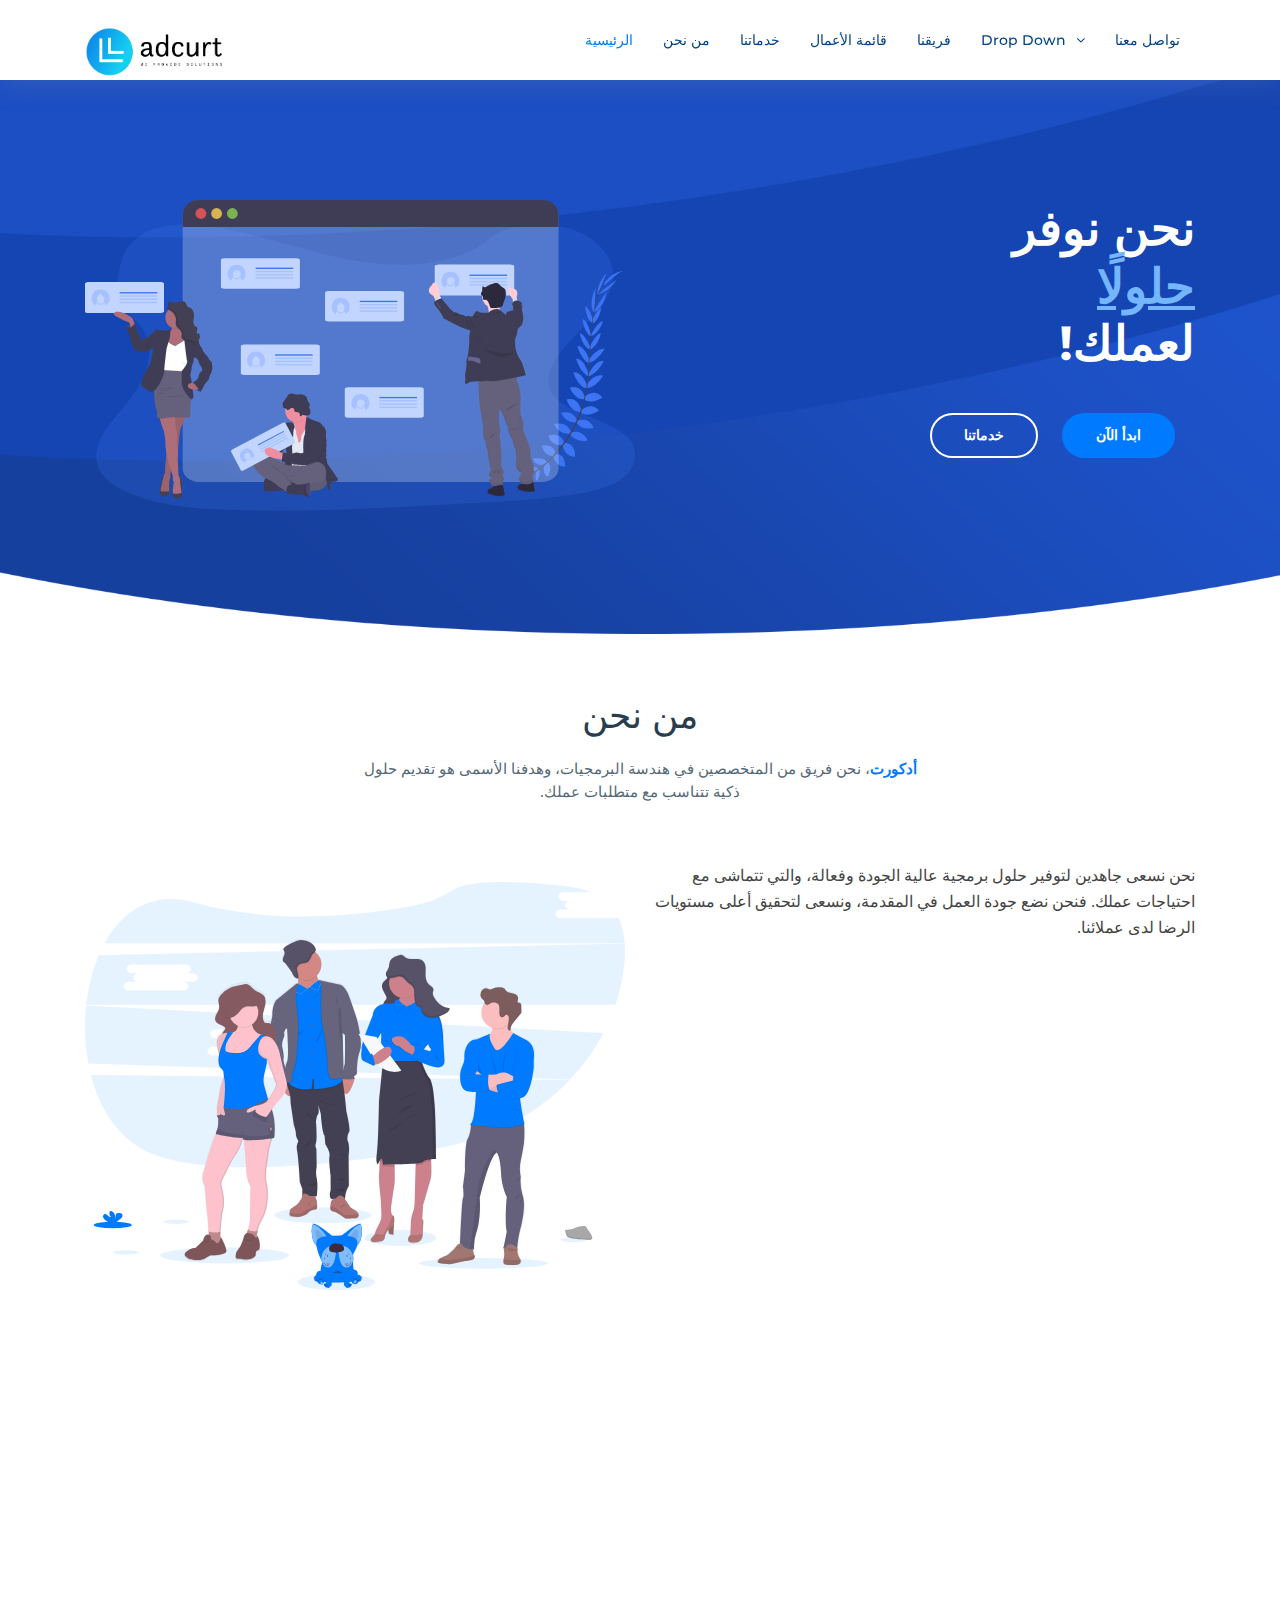
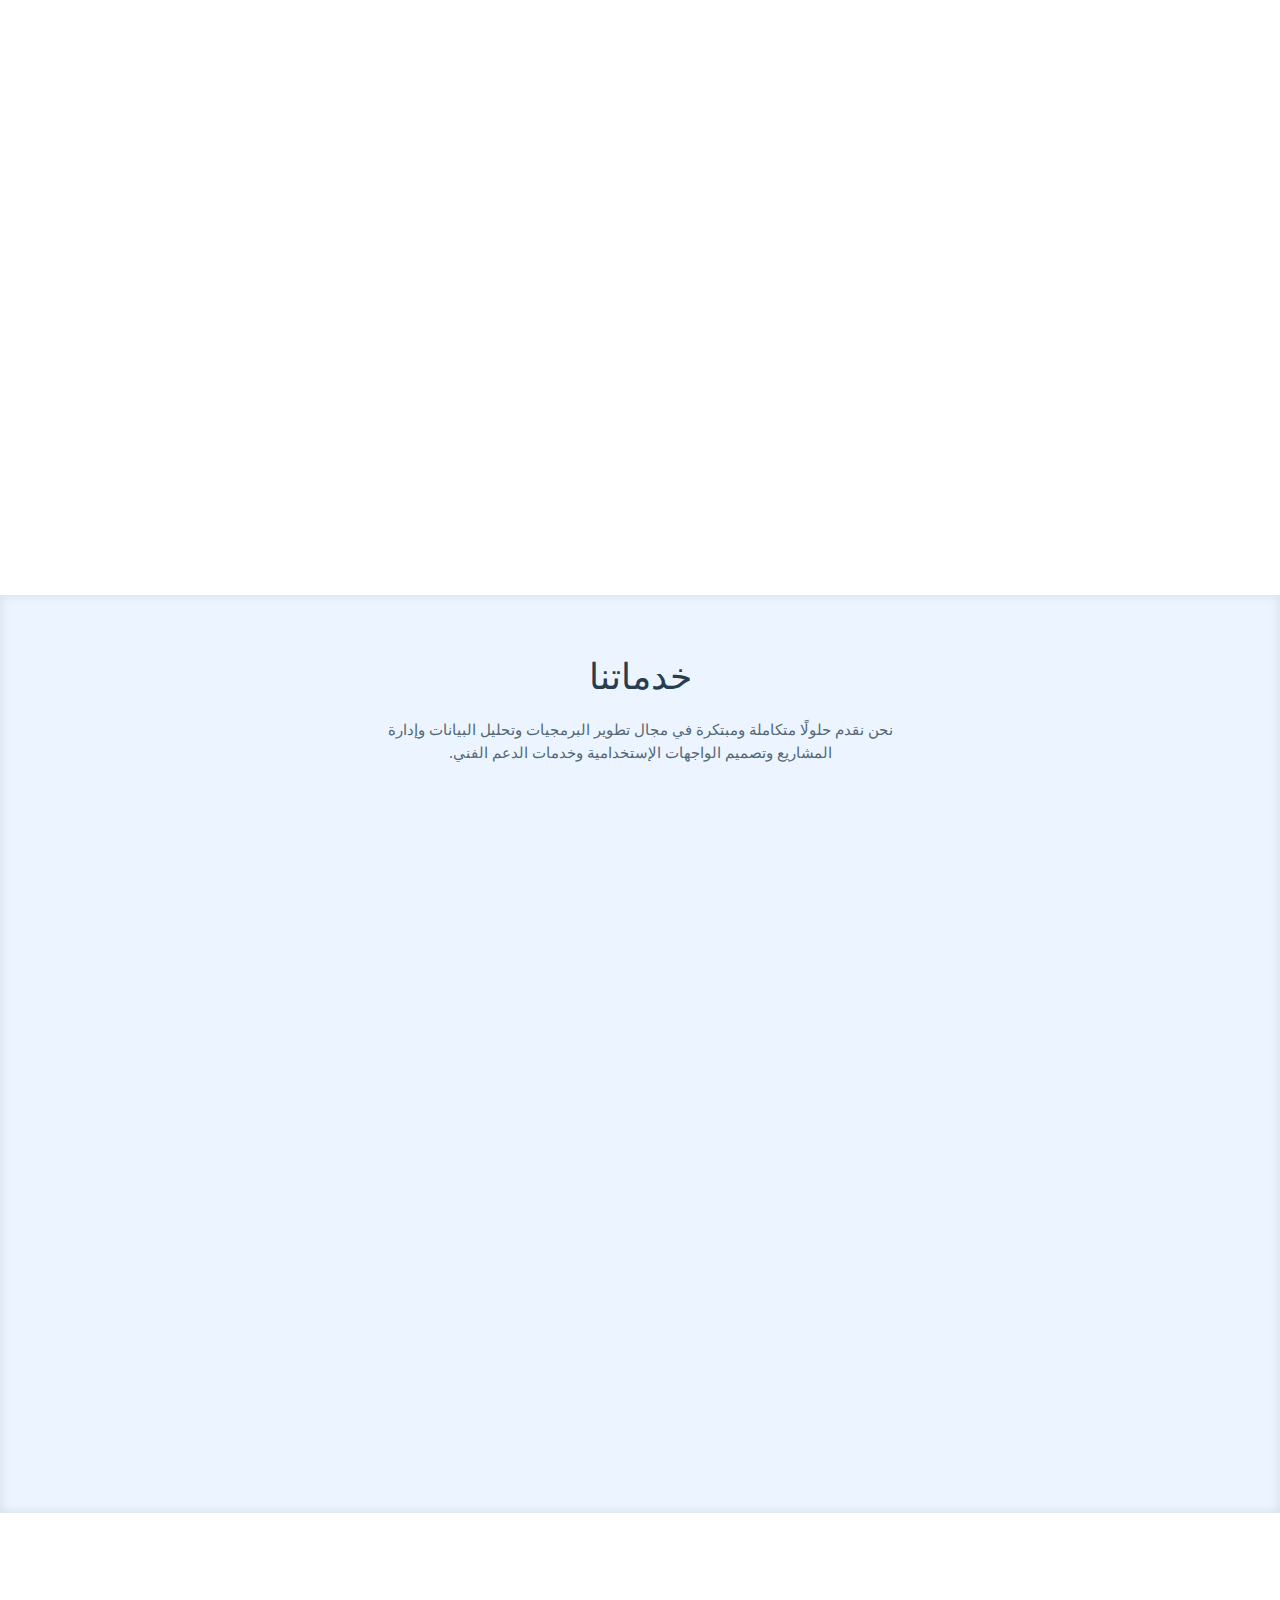
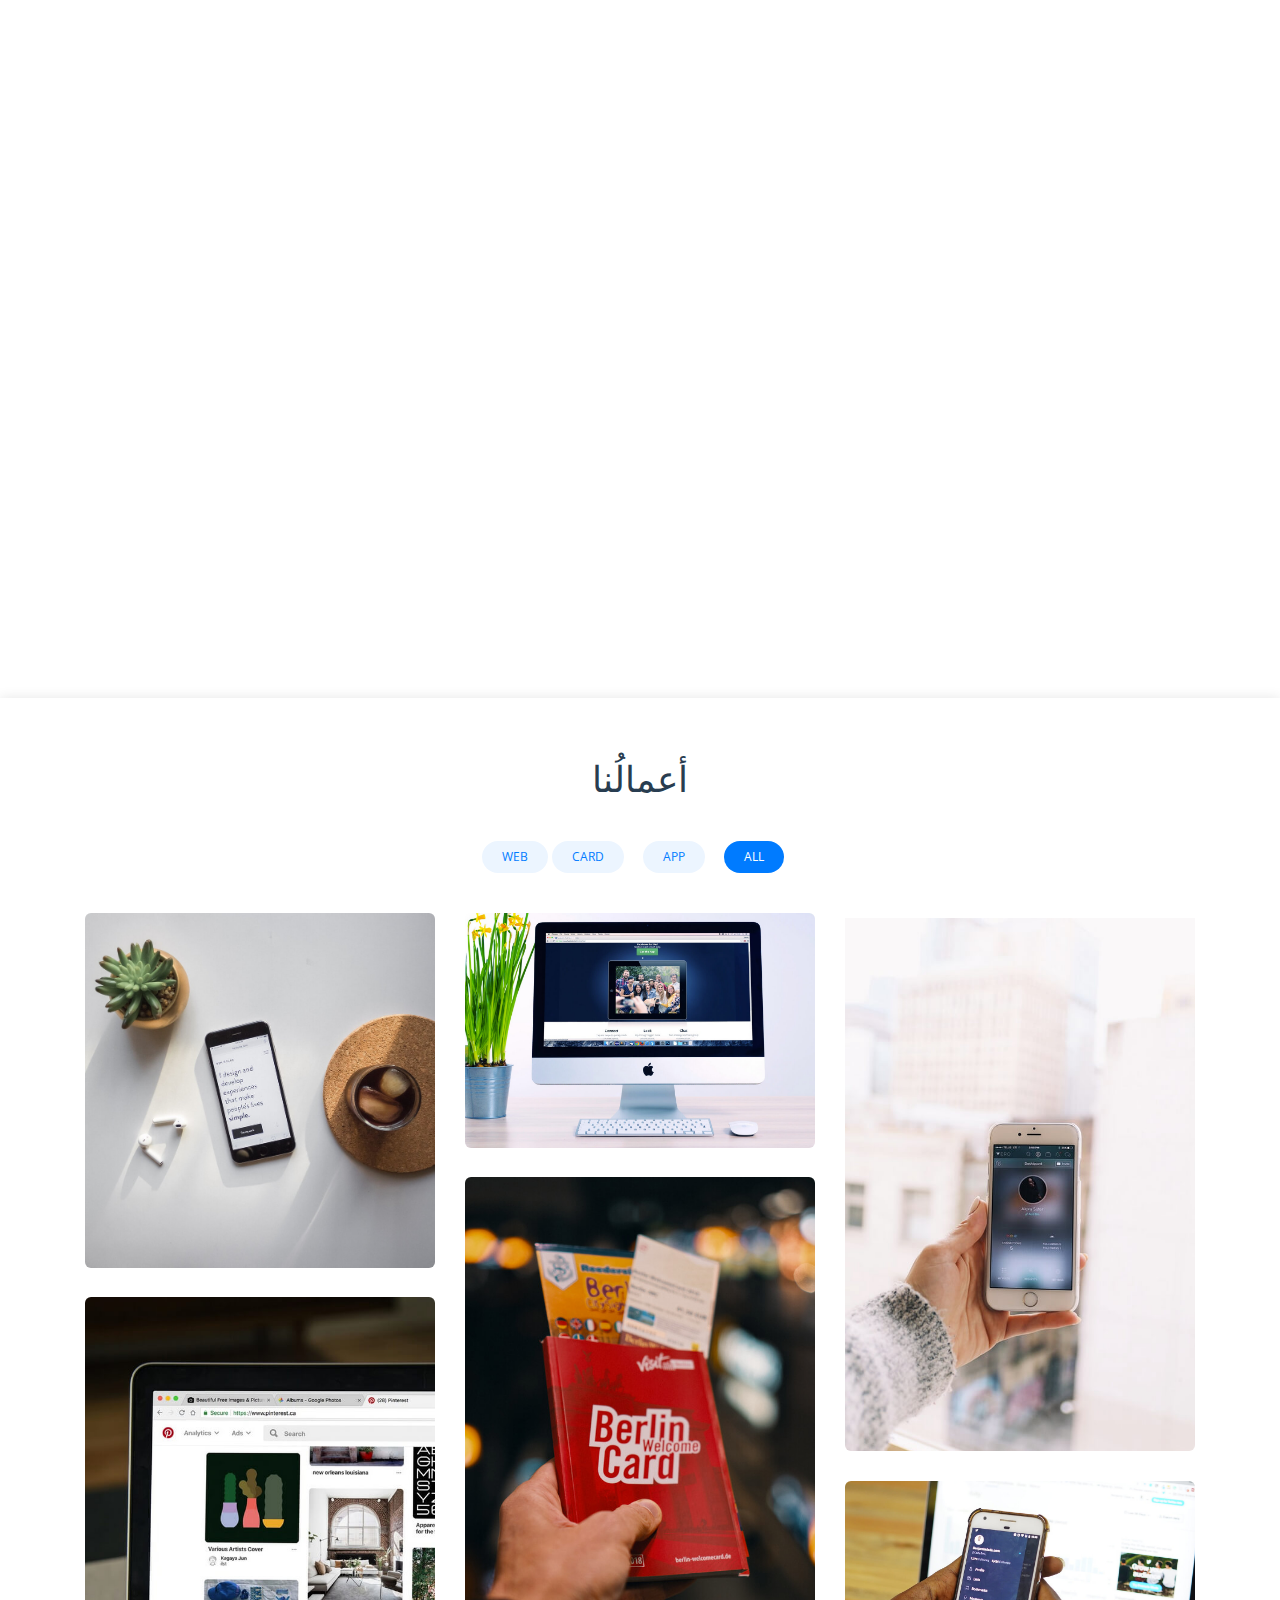
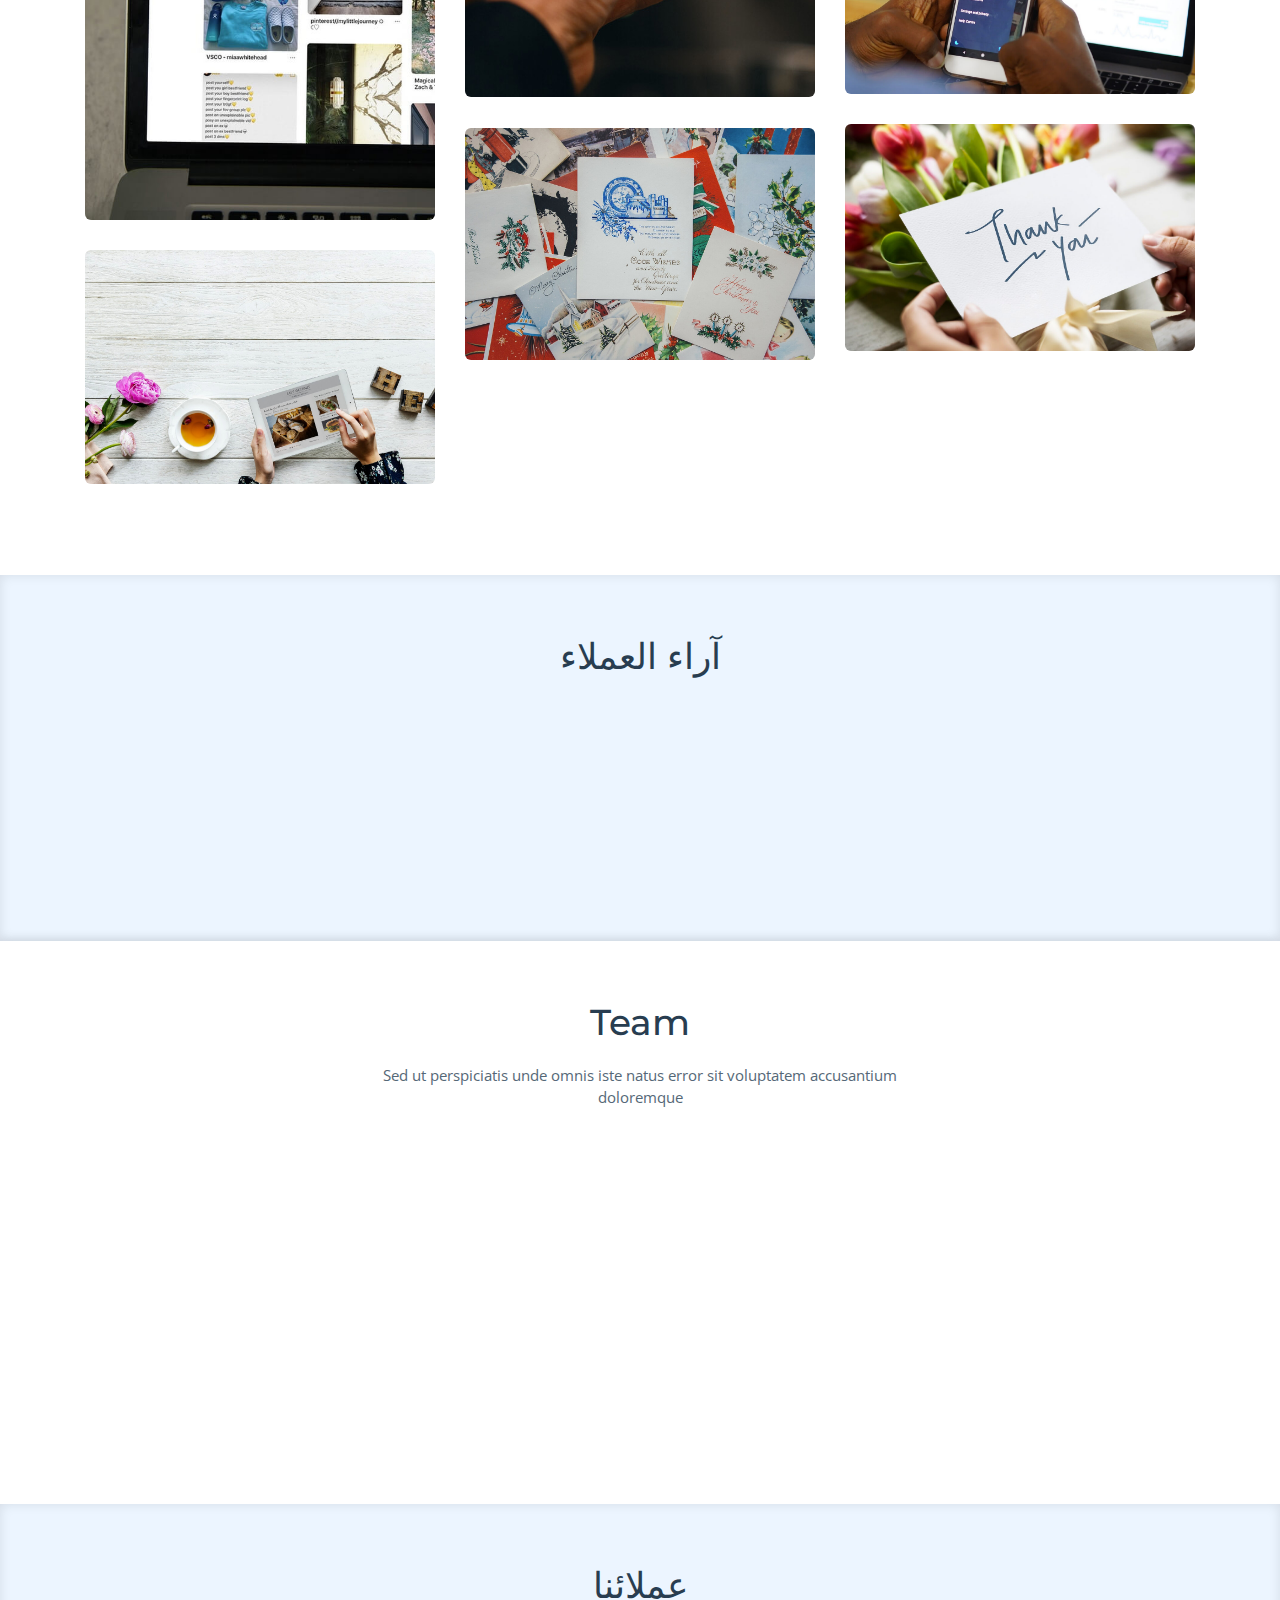
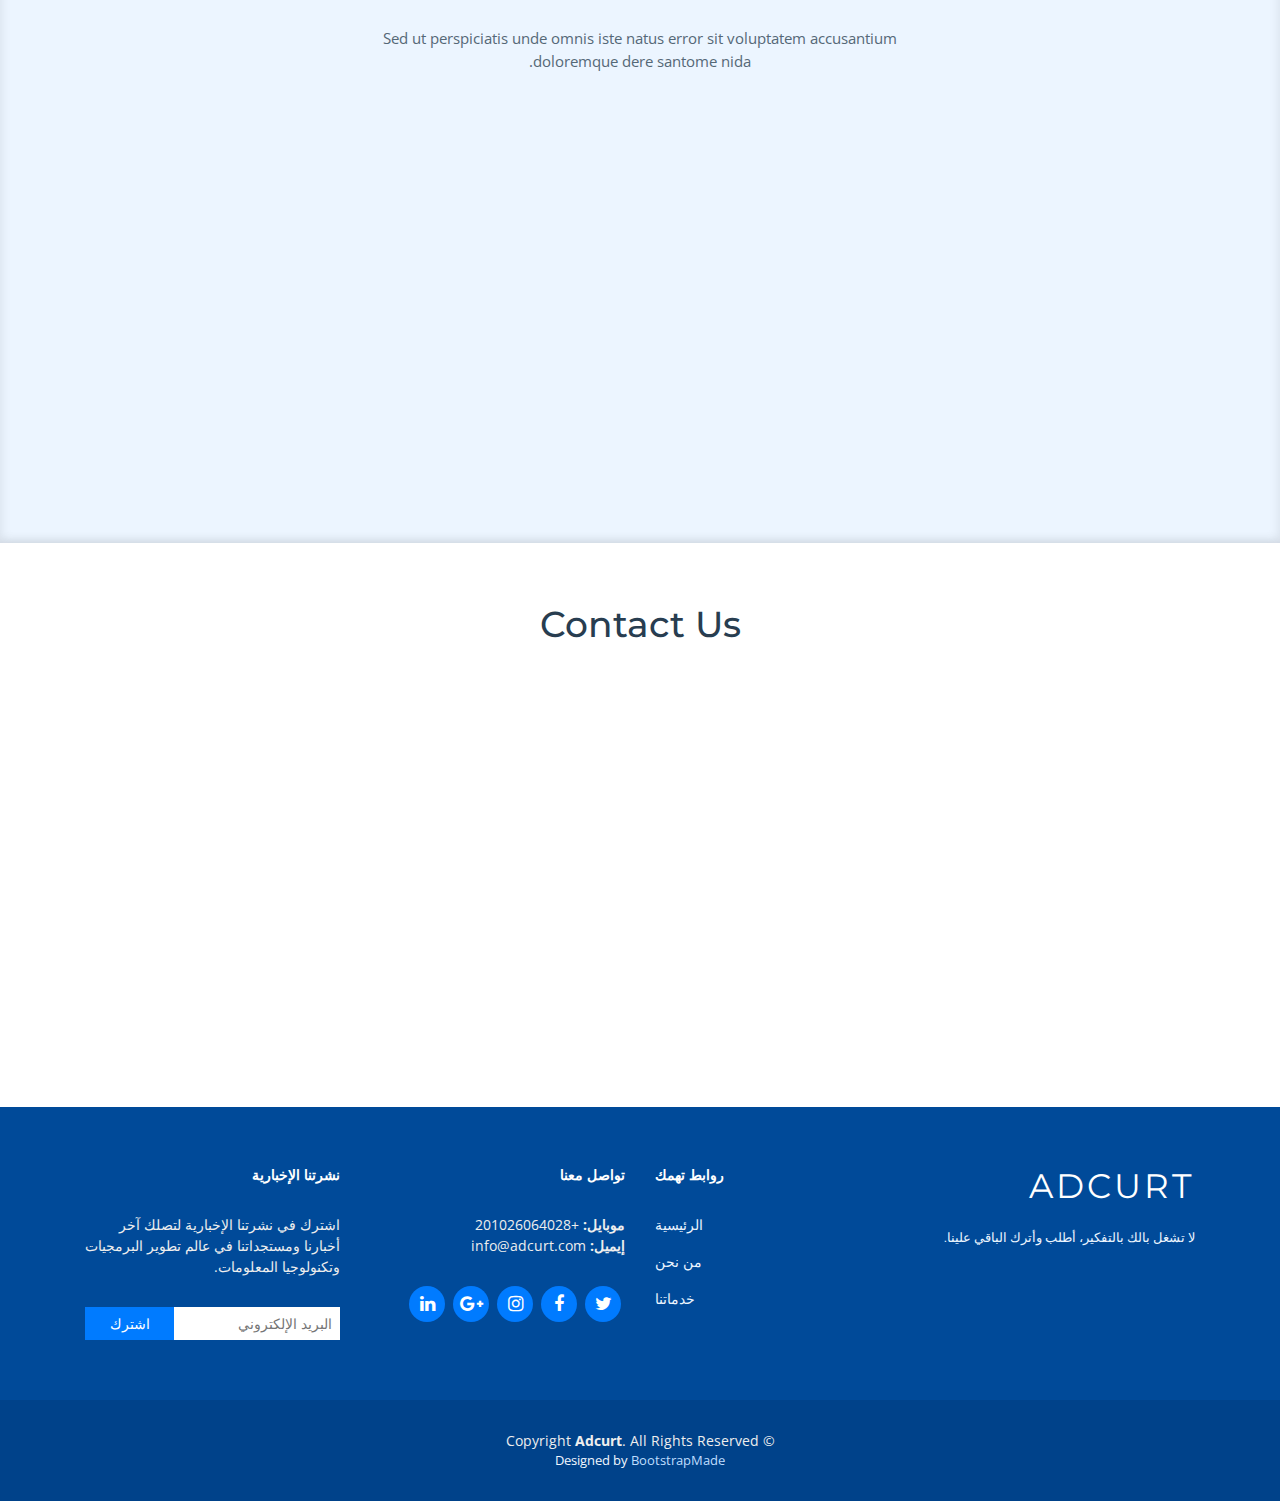
==== commit f8f753e0: "adjust footer" ====
--- a/index.html
+++ b/index.html
@@ -638,7 +638,7 @@
         <div class="container">
 
             <div class="section-header">
-            <h3>Our CLients</h3>
+            <h3>عملائنا</h3>
             <p>Sed ut perspiciatis unde omnis iste natus error sit voluptatem accusantium doloremque dere santome nida.</p>
             </div>
 
@@ -718,17 +718,17 @@
 
             <div class="col-lg-6">
                 <div class="row">
-                <div class="col-md-5 info">
+                <!-- <div class="col-md-5 info">
                     <i class="ion-ios-location-outline"></i>
                     <p>A108 Adam Street, NY 535022</p>
-                </div>
+                </div> -->
                 <div class="col-md-4 info">
                     <i class="ion-ios-email-outline"></i>
-                    <p>info@example.com</p>
+                    <p>info@adcurt.com</p>
                 </div>
                 <div class="col-md-3 info">
                     <i class="ion-ios-telephone-outline"></i>
-                    <p>+1 5589 55488 55</p>
+                    <p>+201026064028</p>
                 </div>
                 </div>
 
@@ -775,46 +775,44 @@
             <div class="row">
 
             <div class="col-lg-4 col-md-6 footer-info">
-                <h3>Adcurt</h3>
-                <p>Cras fermentum odio eu feugiat lide par naso tierra. Justo eget nada terra videa magna derita valies darta donna mare fermentum iaculis eu non diam phasellus. Scelerisque felis imperdiet proin fermentum leo. Amet volutpat consequat mauris nunc congue.</p>
+                <h3>adcurt</h3>
+                <p>لا تشغل بالك بالتفكير، أطلب وأترك الباقي علينا.</p>
             </div>
 
             <div class="col-lg-2 col-md-6 footer-links">
-                <h4>Useful Links</h4>
+                <h4>روابط تهمك</h4>
                 <ul>
-                <li><a href="#">Home</a></li>
-                <li><a href="#">About us</a></li>
-                <li><a href="#">Services</a></li>
-                <li><a href="#">Terms of service</a></li>
-                <li><a href="#">Privacy policy</a></li>
+                    <li><a href="#">الرئيسية</a></li>
+                    <li><a href="#">من نحن</a></li>
+                    <li><a href="#">خدماتنا</a></li>
                 </ul>
             </div>
 
             <div class="col-lg-3 col-md-6 footer-contact">
-                <h4>Contact Us</h4>
-                <p>
+                <h4>تواصل معنا</h4>
+                <!-- <p>
                 A108 Adam Street <br>
                 New York, NY 535022<br>
-                United States <br>
-                <strong>Phone:</strong> +1 5589 55488 55<br>
-                <strong>Email:</strong> info@example.com<br>
+                United States <br> -->
+                <strong>موبايل:</strong> +201026064028<br>
+                <strong>إيميل:</strong> info@adcurt.com<br>
                 </p>
 
                 <div class="social-links">
-                <a href="#" class="twitter"><i class="fa fa-twitter"></i></a>
-                <a href="#" class="facebook"><i class="fa fa-facebook"></i></a>
-                <a href="#" class="instagram"><i class="fa fa-instagram"></i></a>
-                <a href="#" class="google-plus"><i class="fa fa-google-plus"></i></a>
-                <a href="#" class="linkedin"><i class="fa fa-linkedin"></i></a>
+                <a href="https://www.linkedin.com/company/adcurt" target="_blank" class="twitter"><i class="fa fa-twitter"></i></a>
+                <a href="https://www.linkedin.com/company/adcurt" target="_blank" class="facebook"><i class="fa fa-facebook"></i></a>
+                <a href="https://www.linkedin.com/company/adcurt" target="_blank" class="instagram"><i class="fa fa-instagram"></i></a>
+                <a href="https://www.linkedin.com/company/adcurt" target="_blank" class="google-plus"><i class="fa fa-google-plus"></i></a>
+                <a href="https://www.linkedin.com/company/adcurt" target="_blank" class="linkedin"><i class="fa fa-linkedin"></i></a>
                 </div>
 
             </div>
 
             <div class="col-lg-3 col-md-6 footer-newsletter">
-                <h4>Our Newsletter</h4>
-                <p>Tamen quem nulla quae legam multos aute sint culpa legam noster magna veniam enim veniam illum dolore legam minim quorum culpa amet magna export quem marada parida nodela caramase seza.</p>
+                <h4>نشرتنا الإخبارية</h4>
+                <p>اشترك في نشرتنا الإخبارية لتصلك آخر أخبارنا ومستجداتنا في عالم تطوير البرمجيات وتكنولوجيا المعلومات.</p>
                 <form action="" method="post">
-                <input type="email" name="email"><input type="submit"  value="Subscribe">
+                   <input type="email" name="email" placeholder="البريد الإلكتروني"><input type="submit"  value="اشترك">
                 </form>
             </div>
 
--- a/css/style.css
+++ b/css/style.css
@@ -1356,6 +1356,20 @@
 }
 
 
+.footer-contact {
+  text-align: right;
+}
+
+.footer-info {
+  text-align: right;
+  float: left;
+}
+
+.footer-newsletter{
+  text-align: right;
+}
+
+
 main section .container .section-header p span {
   color: #007bff;
   font-weight: bold;
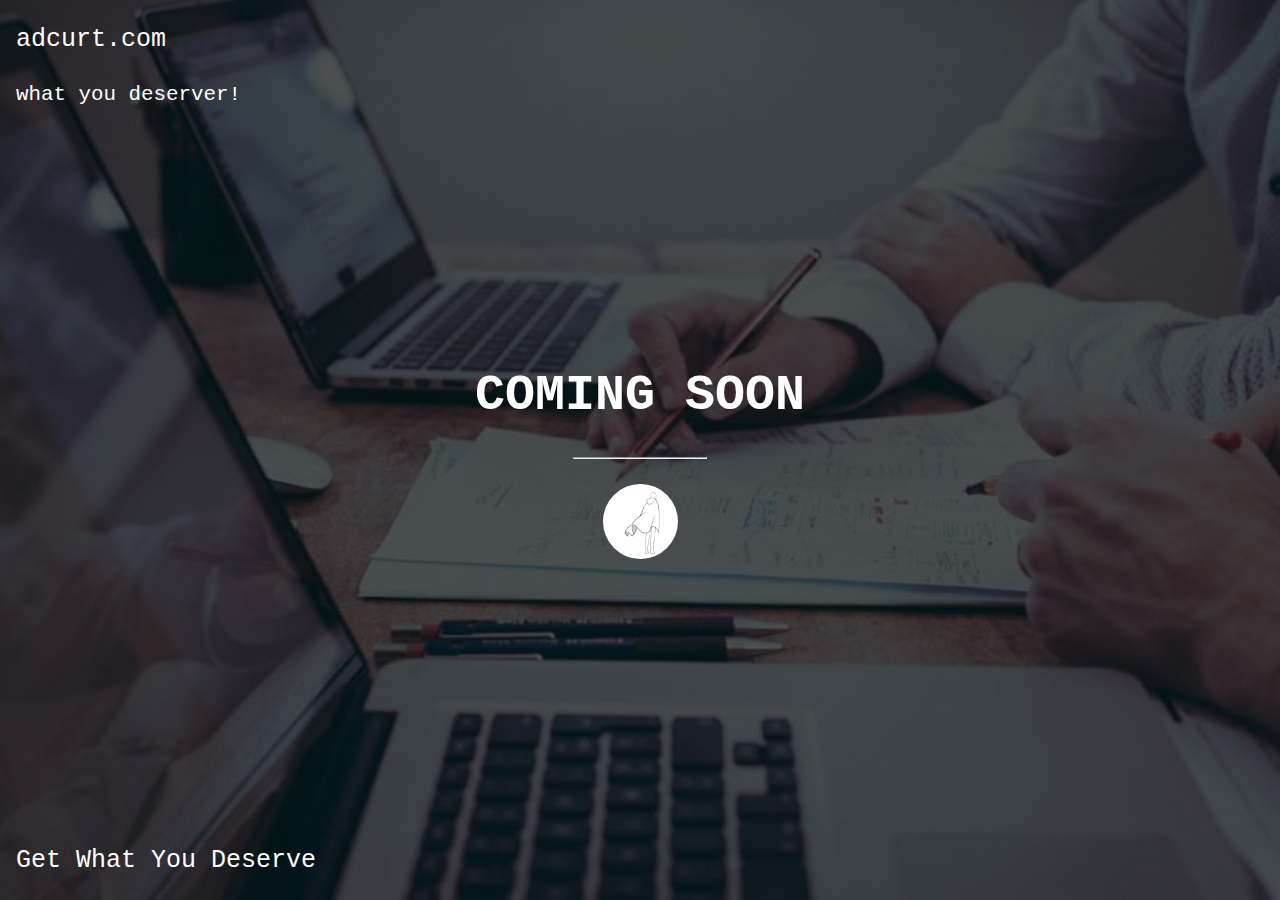
==== commit bad6cbcd: "waiting index" ====
--- a/index.html
+++ b/index.html
@@ -1,862 +1,139 @@
 <!DOCTYPE html>
-<html lang="ar" dir="rtl">
+<html lang="en">
 <head>
-    <meta charset="utf-8">
-    <title>adcurt</title>
-    <meta content="width=device-width, initial-scale=1.0" name="viewport">
-    <meta content="" name="keywords">
-    <meta content="" name="description">
+    <meta charset="UTF-8">
+    <meta http-equiv="X-UA-Compatible" content="IE=edge">
+    <meta name="viewport" content="width=device-width, initial-scale=1.0">
+    <title>adcurt | coming soon..</title>
 
-    <!-- Favicons -->
-    <link href="img/favicon.png" rel="icon">
-    <link href="img/apple-touch-icon.png" rel="apple-touch-icon">
+    <!-- style -->
+    <style>
+        /* Set height to 100% for body and html to enable the background image to cover the whole page: */
+        body, html {
+            height: 100%;
+            padding: 0;
+            margin: 0;
+        }
+  
+        .bgimg {
+            /* Background image */
+            background-image: url('images/bg.jpg');
+            /* Full-screen */
+            height: 100%;
+            /* Center the background image */
+            background-position: center;
+            /* Scale and zoom in the image */
+            background-size:cover;
+            /* Add position: relative to enable absolutely positioned elements inside the image (place text) */
+            position: relative;
+            /* Add a white text color to all elements inside the .bgimg container */
+            color: white;
+            /* Add a font */
+            font-family: "Courier New", Courier, monospace;
+            /* Set the font-size to 25 pixels */
+            font-size: 25px;
+        }
+        
+        /* Position text in the top-left corner */
+        .topleft {
+            position: absolute;
+            top: 0;
+            left: 16px;
+        }
+        
+        /* Position text in the bottom-left corner */
+        .bottomleft {
+            position: absolute;
+            bottom: 0;
+            left: 16px;
+        }
+        
+        /* Position text in the middle */
+        .middle {
+            position: absolute;
+            top: 50%;
+            left: 50%;
+            transform: translate(-50%, -50%);
+            text-align: center;
+        }
+        
+        /* Style the <hr> element */
+        hr {
+            margin: auto;
+            width: 40%;
+        }
 
-    <!-- Google Fonts -->
-    <link href="https://fonts.googleapis.com/css?family=Open+Sans:300,300i,400,400i,700,700i|Montserrat:300,400,500,700" rel="stylesheet">
+        #bg{
+            position: relative;
+            top: 0;
+            right: 0;
+            width: 100%; 
+            height: 100%;
+            background-color: rgba(6, 5, 11, 0.70);
+        }
 
-    <!-- Bootstrap CSS File -->
-    <link href="lib/bootstrap/css/bootstrap.min.css" rel="stylesheet">
+        #curt {
+            width:75px;
+            height: 75px;
+            border-radius: 75px;
+            display: inline-block;
+            overflow: hidden;
+        }
 
-    <!-- Libraries CSS Files -->
-    <link href="lib/font-awesome/css/font-awesome.min.css" rel="stylesheet">
-    <link href="lib/animate/animate.min.css" rel="stylesheet">
-    <link href="lib/ionicons/css/ionicons.min.css" rel="stylesheet">
-    <link href="lib/owlcarousel/assets/owl.carousel.min.css" rel="stylesheet">
-    <link href="lib/lightbox/css/lightbox.min.css" rel="stylesheet">
-
-    <!-- Main Stylesheet File -->
-    <link href="css/style.css" rel="stylesheet">
-
-    <!-- =======================================================
-        Theme Name: NewBiz
-        Theme URL: https://bootstrapmade.com/newbiz-bootstrap-business-template/
-        Author: BootstrapMade.com
-        License: https://bootstrapmade.com/license/
-    ======================================================= -->
+        #demo {
+            font-style: bold;
+        }
+    </style>
 </head>
-
 <body>
 
-    <!--==========================
-    Header
-    ============================-->
-    <header id="header" class="fixed-top">
-        <div class="container">
+    <div class="bgimg">
+        <div id="bg"></div>
+        <div class="topleft">
+          <p>adcurt.com</p>
+          <small>what you deserver!</small>
+        </div>
+        <div class="middle">
+          <h1>COMING SOON</h1>
+          <hr>
+          <p id="demo"></p>
+          <div id="curt"><img width="100%" height="100%"src="images/curt.gif" /></div>
+        </div>
+        <div class="bottomleft">
+          <p>Get What You Deserve</p>
+        </div>
+    </div>
+    
 
-            <div class="logo float-left">
-                <!-- Uncomment below if you prefer to use an image logo -->
-                <!-- <h1 class="text-light"><a href="#header"><span>NewBiz</span></a></h1> -->
-                <a href="#intro" class="scrollto"><img src="img/logo.png" alt="" class="img-fluid"></a>
-            </div>
+    <script>
+        // Set the date we're counting down to
+        var countDownDate = new Date("Jan 5, 2024 15:37:25").getTime();
 
-            <nav class="main-nav float-right d-none d-lg-block">
-                <ul>
-                <li class="active"><a href="#intro">الرئيسية</a></li>
-                <li><a href="#about">من نحن</a></li>
-                <li><a href="#services">خدماتنا</a></li>
-                <li><a href="#portfolio">قائمة الأعمال</a></li>
-                <li><a href="#team">فريقنا</a></li>
-                <li class="drop-down"><a href="">Drop Down</a>
-                    <ul>
-                    <li><a href="#">Drop Down 1</a></li>
-                    <li class="drop-down"><a href="#">Drop Down 2</a>
-                        <ul>
-                        <li><a href="#">Deep Drop Down 1</a></li>
-                        <li><a href="#">Deep Drop Down 2</a></li>
-                        <li><a href="#">Deep Drop Down 3</a></li>
-                        <li><a href="#">Deep Drop Down 4</a></li>
-                        <li><a href="#">Deep Drop Down 5</a></li>
-                        </ul>
-                    </li>
-                    <li><a href="#">Drop Down 3</a></li>
-                    <li><a href="#">Drop Down 4</a></li>
-                    <li><a href="#">Drop Down 5</a></li>
-                    </ul>
-                </li>
-                <li><a href="#contact">تواصل معنا</a></li>
-                </ul>
-            </nav><!-- .main-nav -->
-        
-        </div>
-    </header><!-- #header -->
+        // Update the count down every 1 second
+        var x = setInterval(function() {
 
-    <!--==========================
-        Intro Section
-    ============================-->
-    <section id="intro" class="clearfix">
-        <div class="container">
+        // Get todays date and time
+        var now = new Date().getTime();
 
-            <div class="intro-img">
-                <img src="img/intro-img.svg" alt="" class="img-fluid">
-            </div>
+        // Find the distance between now an the count down date
+        var distance = countDownDate - now;
 
-            <div class="intro-info">
-                <h2>نحن نوفر<br><span>حلولًا</span><br> لعملك!</h2>
-                <div>
-                <a href="#about" class="btn-get-started scrollto">ابدأ الآن</a>
-                <a href="#services" class="btn-services scrollto">خدماتنا</a>
-                </div>
-            </div>
+        // Time calculations for days, hours, minutes and seconds
+        var days = Math.floor(distance / (1000 * 60 * 60 * 24));
+        var hours = Math.floor((distance % (1000 * 60 * 60 * 24)) / (1000 * 60 * 60));
+        var minutes = Math.floor((distance % (1000 * 60 * 60)) / (1000 * 60));
+        var seconds = Math.floor((distance % (1000 * 60)) / 1000);
 
-        </div>
-    </section><!-- #intro -->
+        // Display the result in an element with id="demo"
+        document.getElementById("demo").innerHTML = days + "d " + hours + "h "
+        + minutes + "m " + seconds + "s ";
 
-    <main id="main">
-
-        <!--==========================
-        About Us Section
-        ============================-->
-        <section id="about">
-            <div class="container">
-                <header class="section-header">
-                    <h3>من نحن</h3>
-                    <p>
-                        <span>أدكورت</span>، نحن فريق من المتخصصين في هندسة البرمجيات، وهدفنا الأسمى هو تقديم حلول ذكية تتناسب مع متطلبات عملك.
-                    </p>
-                </header>
-
-                <div class="row about-container">
-
-                    <div class="col-lg-6 content order-lg-1 order-2">
-                    <p>
-                        نحن نسعى جاهدين لتوفير حلول برمجية عالية الجودة وفعالة، والتي تتماشى مع احتياجات عملك. فنحن نضع جودة العمل في المقدمة، ونسعى لتحقيق أعلى مستويات الرضا لدى عملائنا.
-                    </p>
-
-                    <div class="icon-box wow fadeInUp">
-                        <div class="icon"><i class="fa fa-shopping-bag"></i></div>
-                        <h4 class="title"><a href="">إدارة المشاريع</a></h4>
-                        <p class="description">نقدم خدمات إدارة المشاريع بكفاءة واحترافية، وفقًا لأعلى المعايير الدولية.</p>
-                    </div>
-
-                    <div class="icon-box wow fadeInUp" data-wow-delay="0.2s">
-                        <div class="icon"><i class="fa fa-photo"></i></div>
-                        <h4 class="title"><a href="">تطوير البرمجيات</a></h4>
-                        <p class="description">نضمن تقديم حلول برمجية بجودة عالية، وفقًا لأحدث التقنيات والمعايير العالمية.</p>
-                    </div>
-
-                    <div class="icon-box wow fadeInUp" data-wow-delay="0.4s">
-                        <div class="icon"><i class="fa fa-bar-chart"></i></div>
-                        <h4 class="title"><a href="">الاستشارات البرمجية</a></h4>
-                        <p class="description">نوفر استشارات برمجية متخصصة، وفقًا لأعلى المعايير الدولية وتحليلات البيانات المتقدمة.</p>
-                    </div>
-
-                    </div>
-
-                    <div class="col-lg-6 background order-lg-2 order-1 wow fadeInUp">
-                    <img src="img/about-img.svg" class="img-fluid" alt="">
-                    </div>
-                </div>
-
-                <div class="row about-extra">
-                    <div class="col-lg-6 wow fadeInUp">
-                    <img src="img/about-extra-1.svg" class="img-fluid" alt="">
-                    </div>
-                    <div class="col-lg-6 wow fadeInUp pt-5 pt-lg-0">
-                    <h4>نحن نوفر حلولًا برمجية مبتكرة ومتطورة، وفقًا لأحدث التقنيات العالمية.</h4>
-                    <p>
-                        نحن نسعى دائمًا لتحقيق أعلى مستويات الجودة في كل ما نقدمه، ونضع رضا العملاء في المقدمة. نحن نتبنى أفضل الممارسات والأساليب في العمل، ونسعى لتحقيق أفضل نتائج.
-                    </p>
-                    <p>
-                        نحن نؤمن بأهمية الابتكار والتحديث المستمر، ونسعى دائمًا لتحسين خدماتنا وتطويرها لتلبية احتياجات عملائنا. ونحن نضمن توفير حلولًا برمجية متميزة، تساعدك في تحقيق أهدافك ونجاح عملك.
-                    </p>
-                    </div>
-                </div>
-
-                <div class="row about-extra">
-                    <div class="col-lg-6 wow fadeInUp order-1 order-lg-2">
-                    <img src="img/about-extra-2.svg" class="img-fluid" alt="">
-                    </div>
-
-                    <div class="col-lg-6 wow fadeInUp pt-4 pt-lg-0 order-2 order-lg-1">
-                    <h4>نحن نتبنى أعلى المعايير الدولية في جميع خدماتنا البرمجية.</h4>
-                    <p>
-                        نحن نفخر بخبرتنا في مجال هندسة البرمجيات والتكنولوجيا، ونضمن توفير حلول برمجية متميزة وفعالة لعملائنا. نحن نعمل بجد لتحقيق أهداف عملائنا وتلبية احتياجاتهم، ونسعى لتحقيق أعلى مستويات الرضا لديهم.
-                    </p>
-                    <p>
-                        كما نوفر خدمة ما بعد البيع المميزة والدعم الفني الشامل، لضمان عمل مثالي لحلولنا البرمجية وتلبية كافة احتياجاتكم.
-                    </p>
-                    <p>
-                        إذا كنت تبحث عن شركة برمجية محترفة وموثوقة، تقدم حلولًا ذكية وفعالة لعملك، فلا تتردد في التواصل معنا الآن للحصول على استشارة مجانية وتقديم خدماتنا المتميزة.
-                    </p>
-                    </div>
-                    
-                </div>
-            </div>
-        </section><!-- #about -->
-
-        <!--==========================
-        Services Section
-        ============================-->
-        <section id="services" class="section-bg">
-            <div class="container">
-
-                <header class="section-header">
-                    <h3>خدماتنا</h3>
-                    <p>نحن نقدم حلولًا متكاملة ومبتكرة في مجال تطوير البرمجيات وتحليل البيانات وإدارة المشاريع وتصميم الواجهات الإستخدامية وخدمات الدعم الفني.</p>
-                </header>
-
-                <div class="row">
-                    <div class="col-md-6 col-lg-5 offset-lg-1 wow bounceInUp" data-wow-duration="1.4s">
-                        <div class="box">
-                            <div class="icon"><i class="ion-ios-analytics-outline" style="color: #ff689b;"></i></div>
-                            <h4 class="title"><a href="">تحليل البيانات</a></h4>
-                            <p class="description">نقدم خدمات تحليل البيانات واستخراج الإحصائيات والتقارير المتعلقة بالأعمال لمساعدة الشركات في اتخاذ القرارات الصحيحة وتحقيق النتائج المرجوة.</p>
-                        </div>
-                    </div>
-                    <div class="col-md-6 col-lg-5 wow bounceInUp" data-wow-duration="1.4s">
-                        <div class="box">
-                            <div class="icon"><i class="ion-ios-bookmarks-outline" style="color: #e9bf06;"></i></div>
-                            <h4 class="title"><a href="">تطوير البرمجيات</a></h4>
-                            <p class="description">نقدم خدمات تطوير البرمجيات المخصصة والتطبيقات الذكية والمواقع الإلكترونية باستخدام أحدث التقنيات والأدوات لتلبية احتياجات العملاء وتحقيق أهدافهم.</p>
-                        </div>
-                    </div>
-                    
-                    <div class="col-md-6 col-lg-5 offset-lg-1 wow bounceInUp" data-wow-delay="0.1s" data-wow-duration="1.4s">
-                        <div class="box">
-                            <div class="icon"><i class="ion-ios-paper-outline" style="color: #3fcdc7;"></i></div>
-                            <h4 class="title"><a href="">نظام تخطيط موارد المؤسسات (ERP)</a></h4>
-                            <p class="description">نظامنا المتكامل يدعم إدارة جميع عمليات شركتك، يحسّن كفاءة العمليات ويساعد على تحقيق أهداف النمو والربحية، ويوفر نظرة شاملة لأداء الشركة، مما يمكّنك من اتخاذ القرارات الاستراتيجية الصحيحة.</p>
-                        </div>
-                    </div>
-                    <div class="col-md-6 col-lg-5 wow bounceInUp" data-wow-delay="0.1s" data-wow-duration="1.4s">
-                        <div class="box">
-                            <div class="icon"><i class="ion-ios-speedometer-outline" style="color:#41cf2e;"></i></div>
-                            <h4 class="title"><a href="">تطوير تطبيقات الهواتف الذكية</a></h4>
-                            <p class="description">نقدم خدمات تطوير تطبيقات الهواتف الذكية بأسلوب مبتكر وجذاب لتلبية احتياجات العملاء من تطبيقات الأعمال والألعاب والترفيه والتواصل الاجتماعي وغيرها.</p>
-                        </div>
-                    </div>
-
-                    <div class="col-md-6 col-lg-5 offset-lg-1 wow bounceInUp" data-wow-delay="0.2s" data-wow-duration="1.4s">
-                        <div class="box">
-                            <div class="icon"><i class="ion-ios-world-outline" style="color: #d6ff22;"></i></div>
-                            <h4 class="title"><a href="">تصميم وتطوير المواقع الإلكترونية</a></h4>
-                            <p class="description">نقدم خدمات تصميم وتطوير المواقع الإلكترونية الجذابة والمتجاوبة مع جميع الأجهزة والمتصفحات بأحدث التقنيات والأدوات لتحقيق أهداف العملاء.</p>
-                        </div>
-                    </div>
-                    <div class="col-md-6 col-lg-5 wow bounceInUp" data-wow-delay="0.2s" data-wow-duration="1.4s">
-                        <div class="box">
-                            <div class="icon"><i class="ion-ios-clock-outline" style="color: #4680ff;"></i></div>
-                            <h4 class="title"><a href="">خدمات الدعم الفني والصيانة</a></h4>
-                            <p class="description">نقدم خدمات الدعم الفني والصيانة للمواقع الإلكترونية والتطبيقات الذكية بأسعار تنافسية لضمان استمرارية العمل وتحديث التقنيات وإصلاح الأخطاء والمشاكل.</p>
-                        </div>
-                    </div>
-                </div>
-
-            </div>
-        </section><!-- #services -->
-
-        <!--==========================
-        Why Us Section
-        ============================-->
-        <section id="why-us" class="wow fadeIn">
-            <div class="container">
-                <header class="section-header">
-                    <h3>لماذا تختارنا؟</h3>
-                    <p>نقدم خدمات متكاملة لتلبية احتياجات عملائنا بأعلى جودة وتقنيات حديثة وفريق عمل متخصص.</p>
-                </header>
-
-                <div class="row row-eq-height justify-content-center">
-
-                    <div class="col-lg-4 mb-4">
-                        <div class="card wow bounceInUp">
-                            <i class="fa fa-diamond"></i>
-                            <div class="card-body">
-                                <h5 class="card-title">جودة عالية</h5>
-                                <p class="card-text">نحرص دائمًا على تقديم خدمات ذات جودة عالية لتحقيق رضا العملاء وتحقيق أهدافهم بكفاءة وفاعلية.</p>
-                                <a href="#" class="readmore">المزيد </a>
-                            </div>
-                        </div>
-                    </div>
-
-                    <div class="col-lg-4 mb-4">
-                        <div class="card wow bounceInUp">
-                            <i class="fa fa-language"></i>
-                            <div class="card-body">
-                                <h5 class="card-title">تخصص وخبرة</h5>
-                                <p class="card-text">يتميز فريق عملنا بالتخصص والخبرة العالية في مجالات تصميم وتطوير المواقع والتطبيقات الذكية والدعم الفني.</p>
-                                <a href="#" class="readmore">المزيد </a>
-                            </div>
-                        </div>
-                    </div>
-
-                    <div class="col-lg-4 mb-4">
-                        <div class="card wow bounceInUp">
-                            <i class="fa fa-object-group"></i>
-                            <div class="card-body">
-                                <h5 class="card-title">توفير الحلول الشاملة</h5>
-                                <p class="card-text">نقدم حلولًا شاملة ومتكاملة لتلبية احتياجات العملاء من تصميم وتطوير المواقع والتطبيقات والدعم الفني والتسويق الإلكتروني.</p>
-                                <a href="#" class="readmore">المزيد </a>
-                            </div>
-                        </div>
-                    </div>
-
-                </div>
-
-                <div class="row counters">
-
-                    <div class="col-lg-3 col-6 text-center">
-                        <span data-toggle="counter-up">100</span>
-                        <p>عميل راضٍ</p>
-                    </div>
-
-                    <div class="col-lg-3 col-6 text-center">
-                        <span data-toggle="counter-up">150</span>
-                        <p>مشروع ناجح</p>
-                    </div>
-
-                    <div class="col-lg-3 col-6 text-center">
-                        <span data-toggle="counter-up">365</span>
-                        <p>ساعة دعم فني</p>
-                    </div>
-
-                    <div class="col-lg-3 col-6 text-center">
-                        <span data-toggle="counter-up">25</span>
-                        <p>متخصص على درجة عالية من الكفاءة</p>
-                    </div>
-
-                </div>
-
-            </div>
-        </section>
-
-        <!--==========================
-        Portfolio Section
-        ============================-->
-        <section id="portfolio" class="clearfix">
-        <div class="container">
-
-            <header class="section-header">
-            <h3 class="section-title">أعمالُنا</h3>
-            </header>
-
-            <div class="row">
-            <div class="col-lg-12">
-                <ul id="portfolio-flters">
-                <li data-filter="*" class="filter-active">All</li>
-                <li data-filter=".filter-app">App</li>
-                <li data-filter=".filter-card">Card</li>
-                <li data-filter=".filter-web">Web</li>
-                </ul>
-            </div>
-            </div>
-
-            <div class="row portfolio-container">
-
-            <div class="col-lg-4 col-md-6 portfolio-item filter-app">
-                <div class="portfolio-wrap">
-                <img src="img/portfolio/app1.jpg" class="img-fluid" alt="">
-                <div class="portfolio-info">
-                    <h4><a href="#">App 1</a></h4>
-                    <p>App</p>
-                    <div>
-                    <a href="img/portfolio/app1.jpg" data-lightbox="portfolio" data-title="App 1" class="link-preview" title="Preview"><i class="ion ion-eye"></i></a>
-                    <a href="#" class="link-details" title="More Details"><i class="ion ion-android-open"></i></a>
-                    </div>
-                </div>
-                </div>
-            </div>
-
-            <div class="col-lg-4 col-md-6 portfolio-item filter-web" data-wow-delay="0.1s">
-                <div class="portfolio-wrap">
-                <img src="img/portfolio/web3.jpg" class="img-fluid" alt="">
-                <div class="portfolio-info">
-                    <h4><a href="#">Web 3</a></h4>
-                    <p>Web</p>
-                    <div>
-                    <a href="img/portfolio/web3.jpg" class="link-preview" data-lightbox="portfolio" data-title="Web 3" title="Preview"><i class="ion ion-eye"></i></a>
-                    <a href="#" class="link-details" title="More Details"><i class="ion ion-android-open"></i></a>
-                    </div>
-                </div>
-                </div>
-            </div>
-
-            <div class="col-lg-4 col-md-6 portfolio-item filter-app" data-wow-delay="0.2s">
-                <div class="portfolio-wrap">
-                <img src="img/portfolio/app2.jpg" class="img-fluid" alt="">
-                <div class="portfolio-info">
-                    <h4><a href="#">App 2</a></h4>
-                    <p>App</p>
-                    <div>
-                    <a href="img/portfolio/app2.jpg" class="link-preview" data-lightbox="portfolio" data-title="App 2" title="Preview"><i class="ion ion-eye"></i></a>
-                    <a href="#" class="link-details" title="More Details"><i class="ion ion-android-open"></i></a>
-                    </div>
-                </div>
-                </div>
-            </div>
-
-            <div class="col-lg-4 col-md-6 portfolio-item filter-card">
-                <div class="portfolio-wrap">
-                <img src="img/portfolio/card2.jpg" class="img-fluid" alt="">
-                <div class="portfolio-info">
-                    <h4><a href="#">Card 2</a></h4>
-                    <p>Card</p>
-                    <div>
-                    <a href="img/portfolio/card2.jpg" class="link-preview" data-lightbox="portfolio" data-title="Card 2" title="Preview"><i class="ion ion-eye"></i></a>
-                    <a href="#" class="link-details" title="More Details"><i class="ion ion-android-open"></i></a>
-                    </div>
-                </div>
-                </div>
-            </div>
-
-            <div class="col-lg-4 col-md-6 portfolio-item filter-web" data-wow-delay="0.1s">
-                <div class="portfolio-wrap">
-                <img src="img/portfolio/web2.jpg" class="img-fluid" alt="">
-                <div class="portfolio-info">
-                    <h4><a href="#">Web 2</a></h4>
-                    <p>Web</p>
-                    <div>
-                    <a href="img/portfolio/web2.jpg" class="link-preview" data-lightbox="portfolio" data-title="Web 2" title="Preview"><i class="ion ion-eye"></i></a>
-                    <a href="#" class="link-details" title="More Details"><i class="ion ion-android-open"></i></a>
-                    </div>
-                </div>
-                </div>
-            </div>
-
-            <div class="col-lg-4 col-md-6 portfolio-item filter-app" data-wow-delay="0.2s">
-                <div class="portfolio-wrap">
-                <img src="img/portfolio/app3.jpg" class="img-fluid" alt="">
-                <div class="portfolio-info">
-                    <h4><a href="#">App 3</a></h4>
-                    <p>App</p>
-                    <div>
-                    <a href="img/portfolio/app3.jpg" class="link-preview" data-lightbox="portfolio" data-title="App 3" title="Preview"><i class="ion ion-eye"></i></a>
-                    <a href="#" class="link-details" title="More Details"><i class="ion ion-android-open"></i></a>
-                    </div>
-                </div>
-                </div>
-            </div>
-
-            <div class="col-lg-4 col-md-6 portfolio-item filter-card">
-                <div class="portfolio-wrap">
-                <img src="img/portfolio/card1.jpg" class="img-fluid" alt="">
-                <div class="portfolio-info">
-                    <h4><a href="#">Card 1</a></h4>
-                    <p>Card</p>
-                    <div>
-                    <a href="img/portfolio/card1.jpg" class="link-preview" data-lightbox="portfolio" data-title="Card 1" title="Preview"><i class="ion ion-eye"></i></a>
-                    <a href="#" class="link-details" title="More Details"><i class="ion ion-android-open"></i></a>
-                    </div>
-                </div>
-                </div>
-            </div>
-
-            <div class="col-lg-4 col-md-6 portfolio-item filter-card" data-wow-delay="0.1s">
-                <div class="portfolio-wrap">
-                <img src="img/portfolio/card3.jpg" class="img-fluid" alt="">
-                <div class="portfolio-info">
-                    <h4><a href="#">Card 3</a></h4>
-                    <p>Card</p>
-                    <div>
-                    <a href="img/portfolio/card3.jpg" class="link-preview" data-lightbox="portfolio" data-title="Card 3" title="Preview"><i class="ion ion-eye"></i></a>
-                    <a href="#" class="link-details" title="More Details"><i class="ion ion-android-open"></i></a>
-                    </div>
-                </div>
-                </div>
-            </div>
-
-            <div class="col-lg-4 col-md-6 portfolio-item filter-web" data-wow-delay="0.2s">
-                <div class="portfolio-wrap">
-                <img src="img/portfolio/web1.jpg" class="img-fluid" alt="">
-                <div class="portfolio-info">
-                    <h4><a href="#">Web 1</a></h4>
-                    <p>Web</p>
-                    <div>
-                    <a href="img/portfolio/web1.jpg" class="link-preview" data-lightbox="portfolio" data-title="Web 1" title="Preview"><i class="ion ion-eye"></i></a>
-                    <a href="#" class="link-details" title="More Details"><i class="ion ion-android-open"></i></a>
-                    </div>
-                </div>
-                </div>
-            </div>
-
-            </div>
-
-        </div>
-        </section><!-- #portfolio -->
-
-        <!--==========================
-            Clients Section
-        ============================-->
-        <section id="testimonials" class="section-bg">
-            <div class="container">
-
-                <header class="section-header">
-                    <h3>آراء العملاء</h3>
-                </header>
-
-                <div class="row justify-content-center">
-                    <div class="col-lg-8">
-
-                        <div class="owl-carousel testimonials-carousel wow fadeInUp">
-
-                            <div class="testimonial-item">
-                                <img src="img/testimonial-1.jpg" class="testimonial-img" alt="">
-                                <h3>أميرة العنزي</h3>
-                                <h4>مؤسسة شركة العنزي للتجارة</h4>
-                                <p>
-                                نشكر فريق عمل الشركة على تصميم وتطوير موقعنا الإلكتروني بكفاءة واحترافية عالية، ونوصي بشدة بالتعامل معهم.
-                                </p>
-                            </div>
-
-                            <div class="testimonial-item">
-                                <img src="img/testimonial-2.jpg" class="testimonial-img" alt="">
-                                <h3>عبدالرحمن الجاسر</h3>
-                                <h4>مدير عام شركة الجاسر للتقنية</h4>
-                                <p>
-                                شركة رائعة وفعّالة في تصميم وتطوير التطبيقات الذكية، تعاملت معهم بكفاءة عالية وأنصح بالتعامل معهم لتجربة فريدة ومميزة.
-                                </p>
-                            </div>
-
-                            <div class="testimonial-item">
-                                <img src="img/testimonial-3.jpg" class="testimonial-img" alt="">
-                                <h3>فاطمة الشمري</h3>
-                                <h4>مديرة تسويق أحد المشاريع الناجحة</h4>
-                                <p>
-                                نحن سعداء جدًا بالتعامل مع فريق العمل المتخصص في شركة تطوير المواقع، ونشكرهم على الجهود الكبيرة التي بذلوها في تسويق المشروع وجعله ناجحًا.
-                                </p>
-                            </div>
-
-                            <div class="testimonial-item">
-                                <img src="img/testimonial-4.jpg" class="testimonial-img" alt="">
-                                <h3>علي العمير</h3>
-                                <h4>رائد أعمال في مجال التقنية</h4>
-                                <p>
-                                لقد كانت تجربة رائعة ومميزة التعامل مع فريق شركة تطوير المواقع، حيث تم تصميم وتطوير تطبيقي بكفاءة عالية وبجودة عالية للغاية.
-                                </p>
-                            </div>
-
-                            <div class="testimonial-item">
-                                <img src="img/testimonial-5.jpg" class="testimonial-img" alt="">
-                                <h3>أحمد السهلي</h3>
-                                <h4>مدير مؤسسة السهلي للتقنية</h4>
-                                <p>
-                                شركة تطوير المواقع هي شركة رائدة في مجال تصميم وتطوير المواقع والتطبيقات، وأنصح بشدة بالتعامل معهم للحصول على خدمات متميزة ومميزة.
-                                </p>
-                            </div>
-
-                        </div>
-
-                    </div>
-                </div>
-
-            </div>
-        </section><!-- #testimonials -->
-
-        <!--==========================
-        Team Section
-        ============================-->
-        <section id="team">
-        <div class="container">
-            <div class="section-header">
-            <h3>Team</h3>
-            <p>Sed ut perspiciatis unde omnis iste natus error sit voluptatem accusantium doloremque</p>
-            </div>
-
-            <div class="row">
-
-            <div class="col-lg-3 col-md-6 wow fadeInUp">
-                <div class="member">
-                <img src="img/team-1.jpg" class="img-fluid" alt="">
-                <div class="member-info">
-                    <div class="member-info-content">
-                    <h4>Walter White</h4>
-                    <span>Chief Executive Officer</span>
-                    <div class="social">
-                        <a href=""><i class="fa fa-twitter"></i></a>
-                        <a href=""><i class="fa fa-facebook"></i></a>
-                        <a href=""><i class="fa fa-google-plus"></i></a>
-                        <a href=""><i class="fa fa-linkedin"></i></a>
-                    </div>
-                    </div>
-                </div>
-                </div>
-            </div>
-
-            <div class="col-lg-3 col-md-6 wow fadeInUp" data-wow-delay="0.1s">
-                <div class="member">
-                <img src="img/team-2.jpg" class="img-fluid" alt="">
-                <div class="member-info">
-                    <div class="member-info-content">
-                    <h4>Sarah Jhonson</h4>
-                    <span>Product Manager</span>
-                    <div class="social">
-                        <a href=""><i class="fa fa-twitter"></i></a>
-                        <a href=""><i class="fa fa-facebook"></i></a>
-                        <a href=""><i class="fa fa-google-plus"></i></a>
-                        <a href=""><i class="fa fa-linkedin"></i></a>
-                    </div>
-                    </div>
-                </div>
-                </div>
-            </div>
-
-            <div class="col-lg-3 col-md-6 wow fadeInUp" data-wow-delay="0.2s">
-                <div class="member">
-                <img src="img/team-3.jpg" class="img-fluid" alt="">
-                <div class="member-info">
-                    <div class="member-info-content">
-                    <h4>William Anderson</h4>
-                    <span>CTO</span>
-                    <div class="social">
-                        <a href=""><i class="fa fa-twitter"></i></a>
-                        <a href=""><i class="fa fa-facebook"></i></a>
-                        <a href=""><i class="fa fa-google-plus"></i></a>
-                        <a href=""><i class="fa fa-linkedin"></i></a>
-                    </div>
-                    </div>
-                </div>
-                </div>
-            </div>
-
-            <div class="col-lg-3 col-md-6 wow fadeInUp" data-wow-delay="0.3s">
-                <div class="member">
-                <img src="img/team-4.jpg" class="img-fluid" alt="">
-                <div class="member-info">
-                    <div class="member-info-content">
-                    <h4>Amanda Jepson</h4>
-                    <span>Accountant</span>
-                    <div class="social">
-                        <a href=""><i class="fa fa-twitter"></i></a>
-                        <a href=""><i class="fa fa-facebook"></i></a>
-                        <a href=""><i class="fa fa-google-plus"></i></a>
-                        <a href=""><i class="fa fa-linkedin"></i></a>
-                    </div>
-                    </div>
-                </div>
-                </div>
-            </div>
-
-            </div>
-
-        </div>
-        </section><!-- #team -->
-
-        <!--==========================
-        Clients Section
-        ============================-->
-        <section id="clients" class="section-bg">
-
-        <div class="container">
-
-            <div class="section-header">
-            <h3>عملائنا</h3>
-            <p>Sed ut perspiciatis unde omnis iste natus error sit voluptatem accusantium doloremque dere santome nida.</p>
-            </div>
-
-            <div class="row no-gutters clients-wrap clearfix wow fadeInUp">
-
-            <div class="col-lg-3 col-md-4 col-xs-6">
-                <div class="client-logo">
-                <img src="img/clients/client-1.png" class="img-fluid" alt="">
-                </div>
-            </div>
-            
-            <div class="col-lg-3 col-md-4 col-xs-6">
-                <div class="client-logo">
-                <img src="img/clients/client-2.png" class="img-fluid" alt="">
-                </div>
-            </div>
-            
-            <div class="col-lg-3 col-md-4 col-xs-6">
-                <div class="client-logo">
-                <img src="img/clients/client-3.png" class="img-fluid" alt="">
-                </div>
-            </div>
-            
-            <div class="col-lg-3 col-md-4 col-xs-6">
-                <div class="client-logo">
-                <img src="img/clients/client-4.png" class="img-fluid" alt="">
-                </div>
-            </div>
-            
-            <div class="col-lg-3 col-md-4 col-xs-6">
-                <div class="client-logo">
-                <img src="img/clients/client-5.png" class="img-fluid" alt="">
-                </div>
-            </div>
-            
-            <div class="col-lg-3 col-md-4 col-xs-6">
-                <div class="client-logo">
-                <img src="img/clients/client-6.png" class="img-fluid" alt="">
-                </div>
-            </div>
-            
-            <div class="col-lg-3 col-md-4 col-xs-6">
-                <div class="client-logo">
-                <img src="img/clients/client-7.png" class="img-fluid" alt="">
-                </div>
-            </div>
-            
-            <div class="col-lg-3 col-md-4 col-xs-6">
-                <div class="client-logo">
-                <img src="img/clients/client-8.png" class="img-fluid" alt="">
-                </div>
-            </div>
-
-            </div>
-
-        </div>
-
-        </section>
-
-        <!--==========================
-        Contact Section
-        ============================-->
-        <section id="contact">
-        <div class="container-fluid">
-
-            <div class="section-header">
-            <h3>Contact Us</h3>
-            </div>
-
-            <div class="row wow fadeInUp">
-
-            <div class="col-lg-6">
-                <div class="map mb-4 mb-lg-0">
-                <iframe src="https://www.google.com/maps/embed?pb=!1m14!1m8!1m3!1d12097.433213460943!2d-74.0062269!3d40.7101282!3m2!1i1024!2i768!4f13.1!3m3!1m2!1s0x0%3A0xb89d1fe6bc499443!2sDowntown+Conference+Center!5e0!3m2!1smk!2sbg!4v1539943755621" frameborder="0" style="border:0; width: 100%; height: 312px;" allowfullscreen></iframe>
-                </div>
-            </div>
-
-            <div class="col-lg-6">
-                <div class="row">
-                <!-- <div class="col-md-5 info">
-                    <i class="ion-ios-location-outline"></i>
-                    <p>A108 Adam Street, NY 535022</p>
-                </div> -->
-                <div class="col-md-4 info">
-                    <i class="ion-ios-email-outline"></i>
-                    <p>info@adcurt.com</p>
-                </div>
-                <div class="col-md-3 info">
-                    <i class="ion-ios-telephone-outline"></i>
-                    <p>+201026064028</p>
-                </div>
-                </div>
-
-                <div class="form">
-                <div id="sendmessage">Your message has been sent. Thank you!</div>
-                <div id="errormessage"></div>
-                <form action="" method="post" role="form" class="contactForm">
-                    <div class="form-row">
-                    <div class="form-group col-lg-6">
-                        <input type="text" name="name" class="form-control" id="name" placeholder="Your Name" data-rule="minlen:4" data-msg="Please enter at least 4 chars" />
-                        <div class="validation"></div>
-                    </div>
-                    <div class="form-group col-lg-6">
-                        <input type="email" class="form-control" name="email" id="email" placeholder="Your Email" data-rule="email" data-msg="Please enter a valid email" />
-                        <div class="validation"></div>
-                    </div>
-                    </div>
-                    <div class="form-group">
-                    <input type="text" class="form-control" name="subject" id="subject" placeholder="Subject" data-rule="minlen:4" data-msg="Please enter at least 8 chars of subject" />
-                    <div class="validation"></div>
-                    </div>
-                    <div class="form-group">
-                    <textarea class="form-control" name="message" rows="5" data-rule="required" data-msg="Please write something for us" placeholder="Message"></textarea>
-                    <div class="validation"></div>
-                    </div>
-                    <div class="text-center"><button type="submit" title="Send Message">Send Message</button></div>
-                </form>
-                </div>
-            </div>
-
-            </div>
-
-        </div>
-        </section><!-- #contact -->
-
-    </main>
-
-    <!--==========================
-        Footer
-    ============================-->
-    <footer id="footer">
-        <div class="footer-top">
-        <div class="container">
-            <div class="row">
-
-            <div class="col-lg-4 col-md-6 footer-info">
-                <h3>adcurt</h3>
-                <p>لا تشغل بالك بالتفكير، أطلب وأترك الباقي علينا.</p>
-            </div>
-
-            <div class="col-lg-2 col-md-6 footer-links">
-                <h4>روابط تهمك</h4>
-                <ul>
-                    <li><a href="#">الرئيسية</a></li>
-                    <li><a href="#">من نحن</a></li>
-                    <li><a href="#">خدماتنا</a></li>
-                </ul>
-            </div>
-
-            <div class="col-lg-3 col-md-6 footer-contact">
-                <h4>تواصل معنا</h4>
-                <!-- <p>
-                A108 Adam Street <br>
-                New York, NY 535022<br>
-                United States <br> -->
-                <strong>موبايل:</strong> +201026064028<br>
-                <strong>إيميل:</strong> info@adcurt.com<br>
-                </p>
-
-                <div class="social-links">
-                <a href="https://www.linkedin.com/company/adcurt" target="_blank" class="twitter"><i class="fa fa-twitter"></i></a>
-                <a href="https://www.linkedin.com/company/adcurt" target="_blank" class="facebook"><i class="fa fa-facebook"></i></a>
-                <a href="https://www.linkedin.com/company/adcurt" target="_blank" class="instagram"><i class="fa fa-instagram"></i></a>
-                <a href="https://www.linkedin.com/company/adcurt" target="_blank" class="google-plus"><i class="fa fa-google-plus"></i></a>
-                <a href="https://www.linkedin.com/company/adcurt" target="_blank" class="linkedin"><i class="fa fa-linkedin"></i></a>
-                </div>
-
-            </div>
-
-            <div class="col-lg-3 col-md-6 footer-newsletter">
-                <h4>نشرتنا الإخبارية</h4>
-                <p>اشترك في نشرتنا الإخبارية لتصلك آخر أخبارنا ومستجداتنا في عالم تطوير البرمجيات وتكنولوجيا المعلومات.</p>
-                <form action="" method="post">
-                   <input type="email" name="email" placeholder="البريد الإلكتروني"><input type="submit"  value="اشترك">
-                </form>
-            </div>
-
-            </div>
-        </div>
-        </div>
-
-        <div class="container">
-        <div class="copyright">
-            &copy; Copyright <strong>Adcurt</strong>. All Rights Reserved
-        </div>
-        <div class="credits">
-            <!--
-            All the links in the footer should remain intact.
-            You can delete the links only if you purchased the pro version.
-            Licensing information: https://bootstrapmade.com/license/
-            Purchase the pro version with working PHP/AJAX contact form: https://bootstrapmade.com/buy/?theme=NewBiz
-            -->
-            Designed by <a href="https://bootstrapmade.com/">BootstrapMade</a>
-        </div>
-        </div>
-    </footer><!-- #footer -->
-
-    <a href="#" class="back-to-top"><i class="fa fa-chevron-up"></i></a>
-    <!-- Uncomment below i you want to use a preloader -->
-    <!-- <div id="preloader"></div> -->
-
-    <!-- JavaScript Libraries -->
-    <script src="lib/jquery/jquery.min.js"></script>
-    <script src="lib/jquery/jquery-migrate.min.js"></script>
-    <script src="lib/bootstrap/js/bootstrap.bundle.min.js"></script>
-    <script src="lib/easing/easing.min.js"></script>
-    <script src="lib/mobile-nav/mobile-nav.js"></script>
-    <script src="lib/wow/wow.min.js"></script>
-    <script src="lib/waypoints/waypoints.min.js"></script>
-    <script src="lib/counterup/counterup.min.js"></script>
-    <script src="lib/owlcarousel/owl.carousel.min.js"></script>
-    <script src="lib/isotope/isotope.pkgd.min.js"></script>
-    <script src="lib/lightbox/js/lightbox.min.js"></script>
-    <!-- Contact Form JavaScript File -->
-    <script src="contactform/contactform.js"></script>
-
-    <!-- Template Main Javascript File -->
-    <script src="js/main.js"></script>
-
+        // If the count down is finished, write some text
+        if (distance < 0) {
+            clearInterval(x);
+            document.getElementById("demo").innerHTML = "EXPIRED";
+        }
+        }, 1000);
+    </script>
 </body>
-</html>
+</html>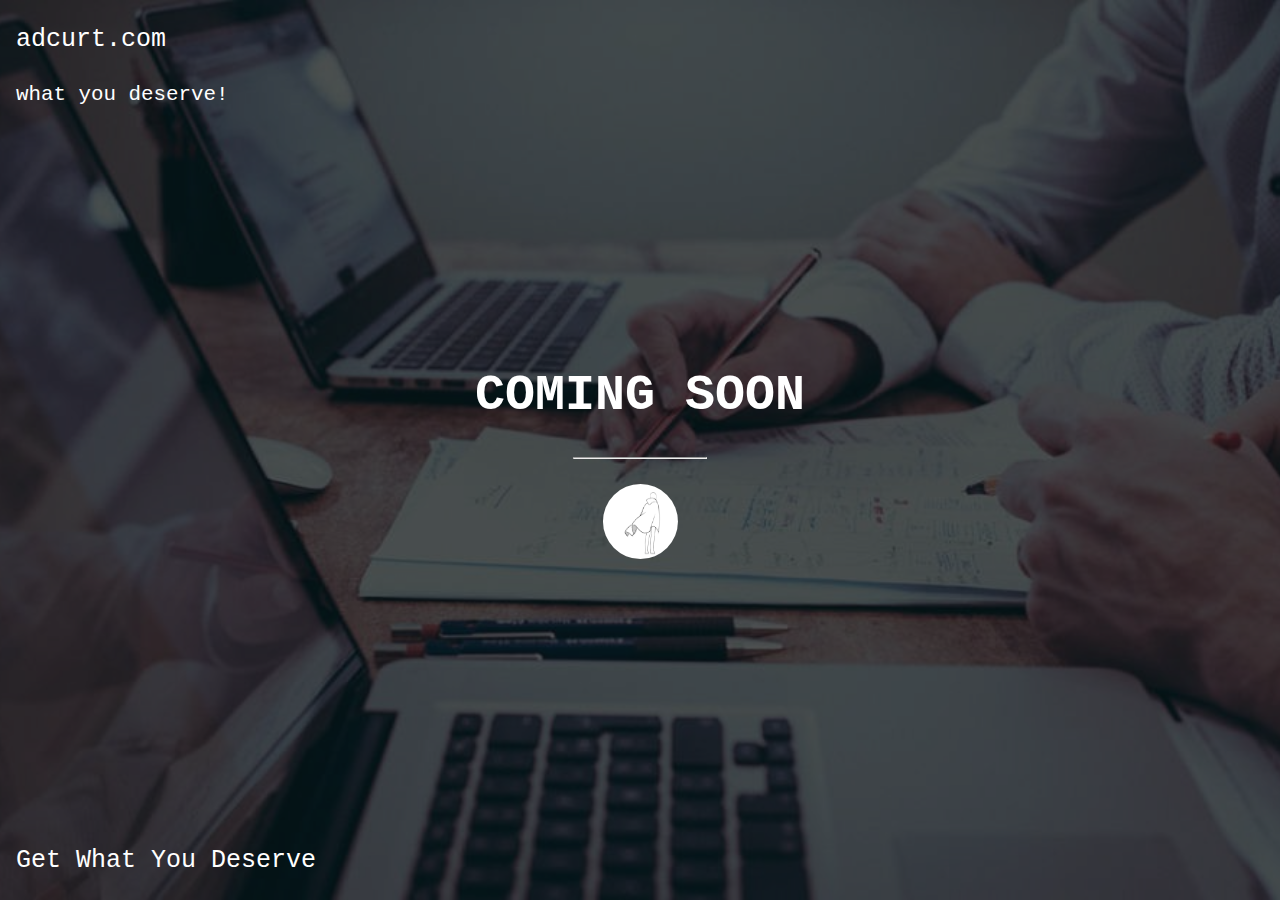
==== commit 899ef0d5: "waiting index" ====
--- a/index.html
+++ b/index.html
@@ -91,7 +91,7 @@
         <div id="bg"></div>
         <div class="topleft">
           <p>adcurt.com</p>
-          <small>what you deserver!</small>
+          <small>what you deserve!</small>
         </div>
         <div class="middle">
           <h1>COMING SOON</h1>
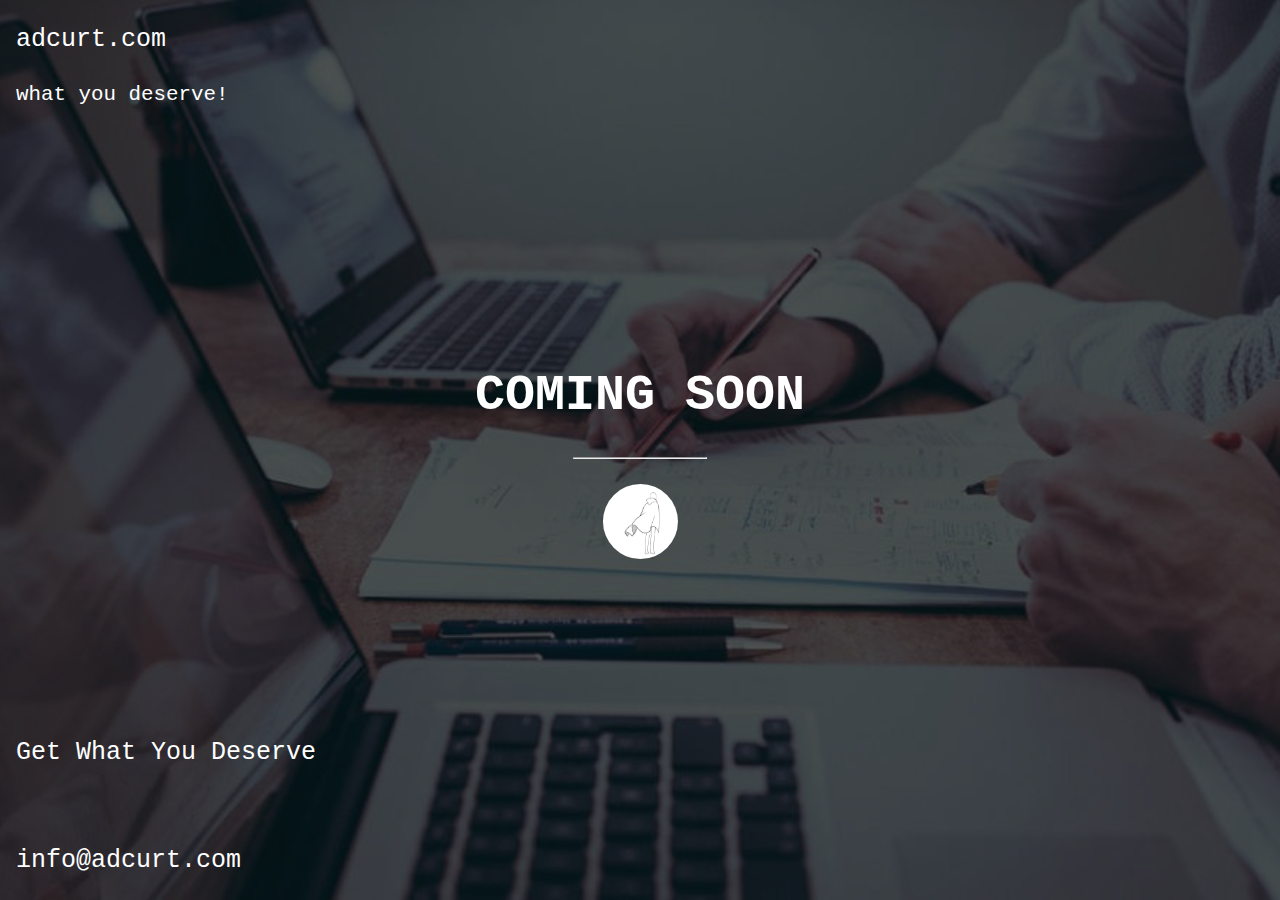
==== commit 6511b541: "add email" ====
--- a/index.html
+++ b/index.html
@@ -100,7 +100,8 @@
           <div id="curt"><img width="100%" height="100%"src="images/curt.gif" /></div>
         </div>
         <div class="bottomleft">
-          <p>Get What You Deserve</p>
+          <p>Get What You Deserve</p><br>
+          <p>info@adcurt.com</p>
         </div>
     </div>
     
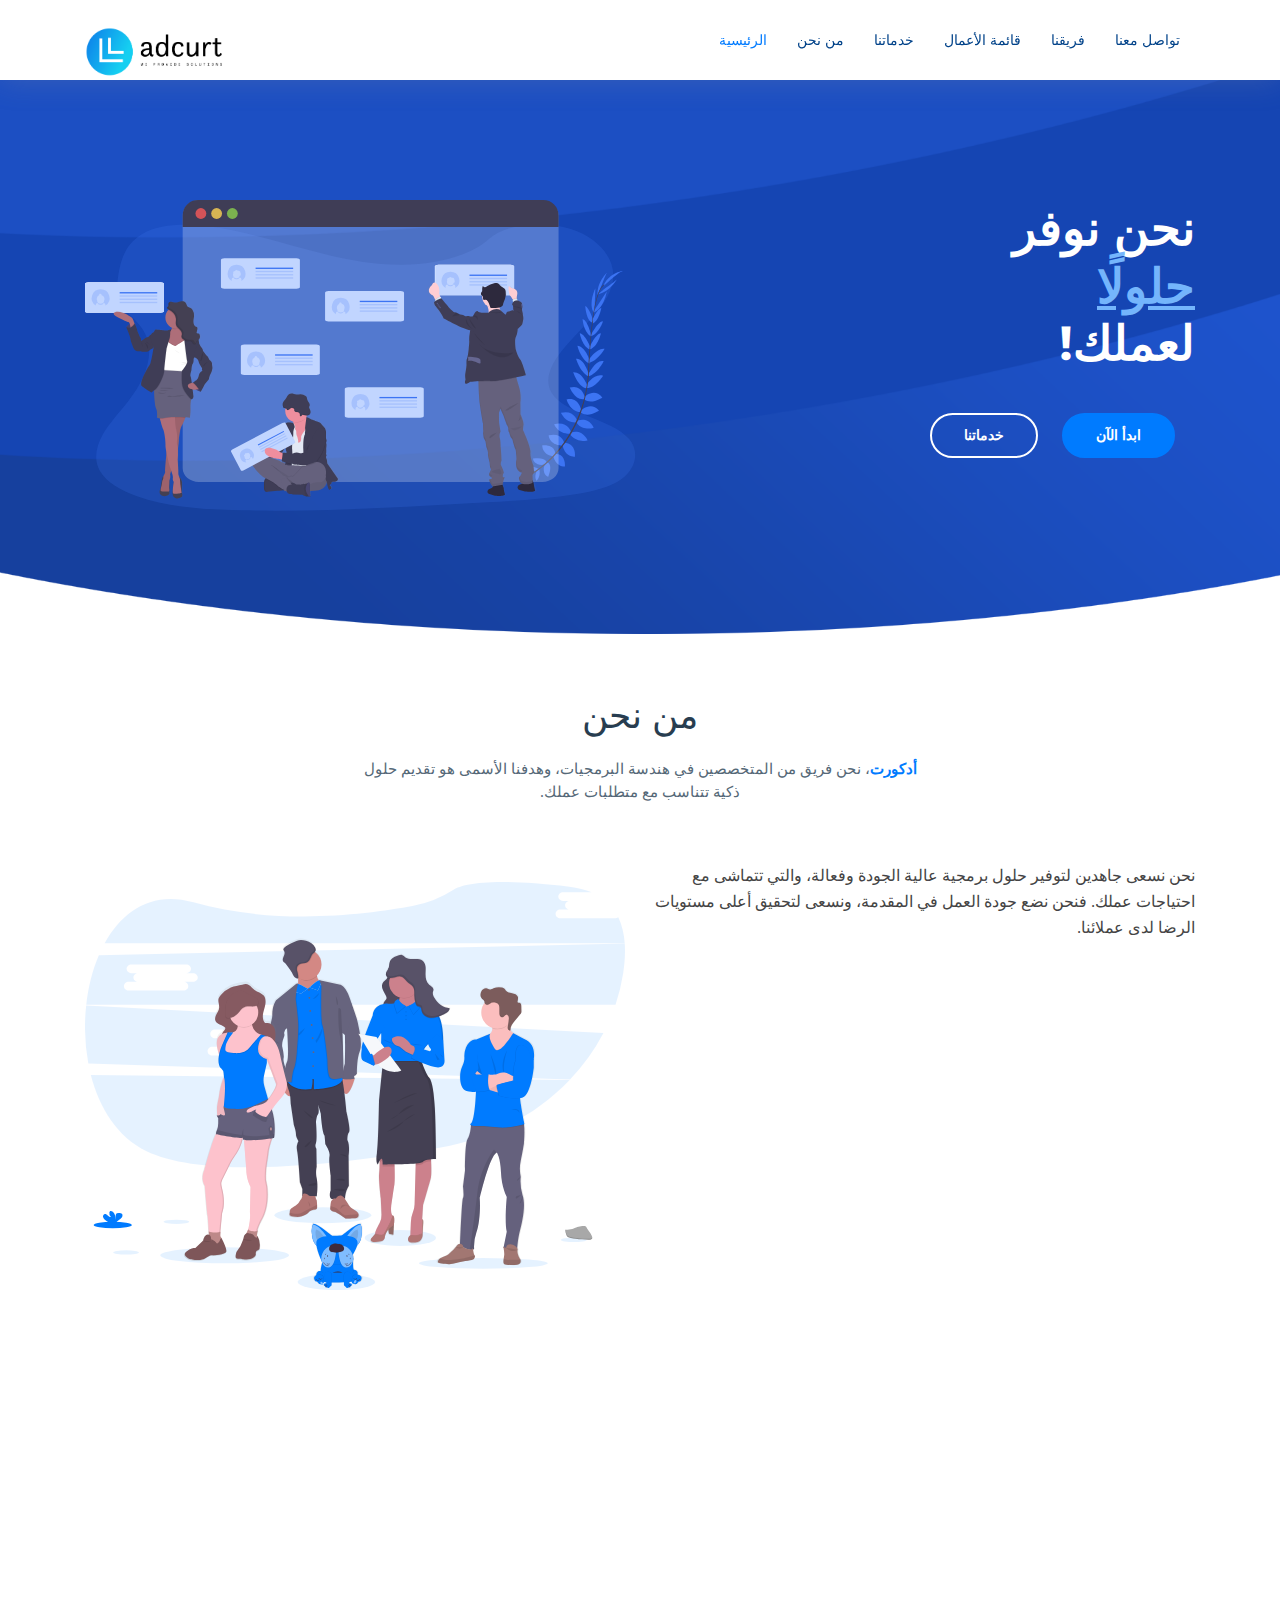
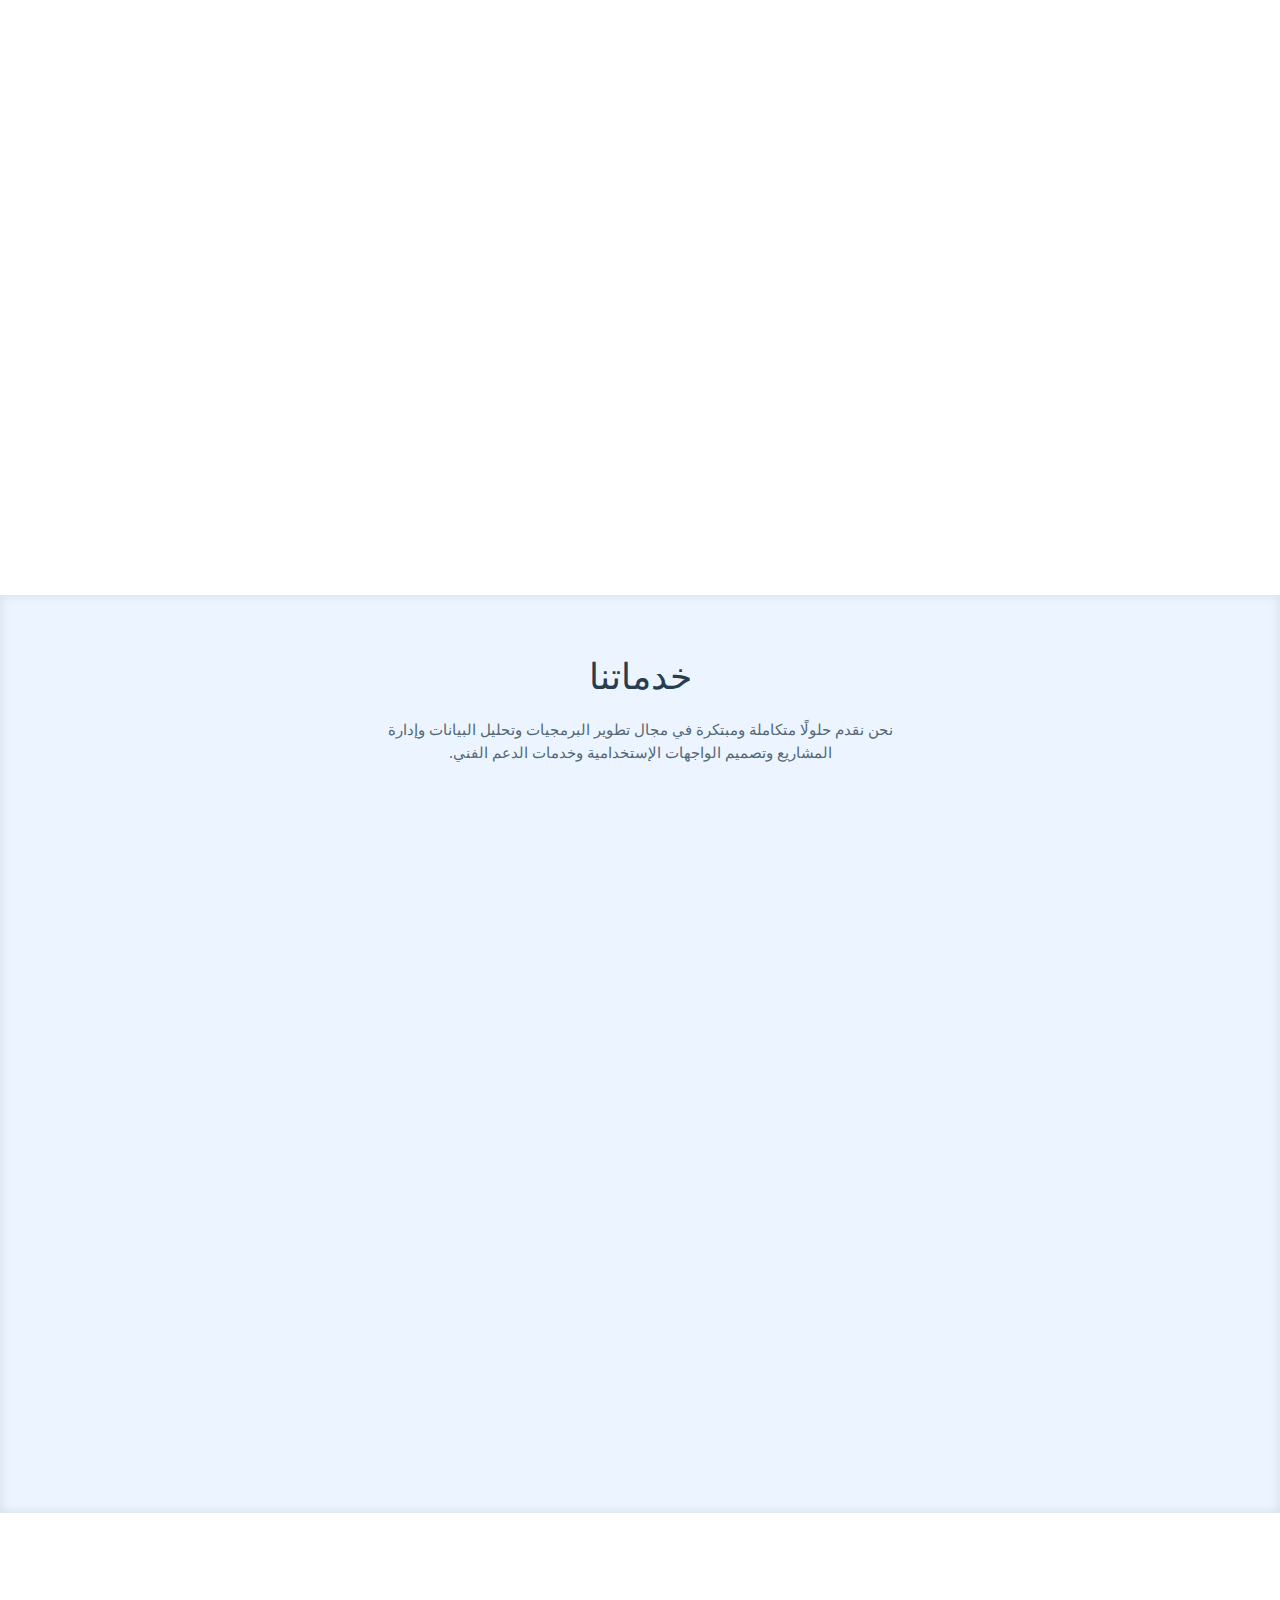
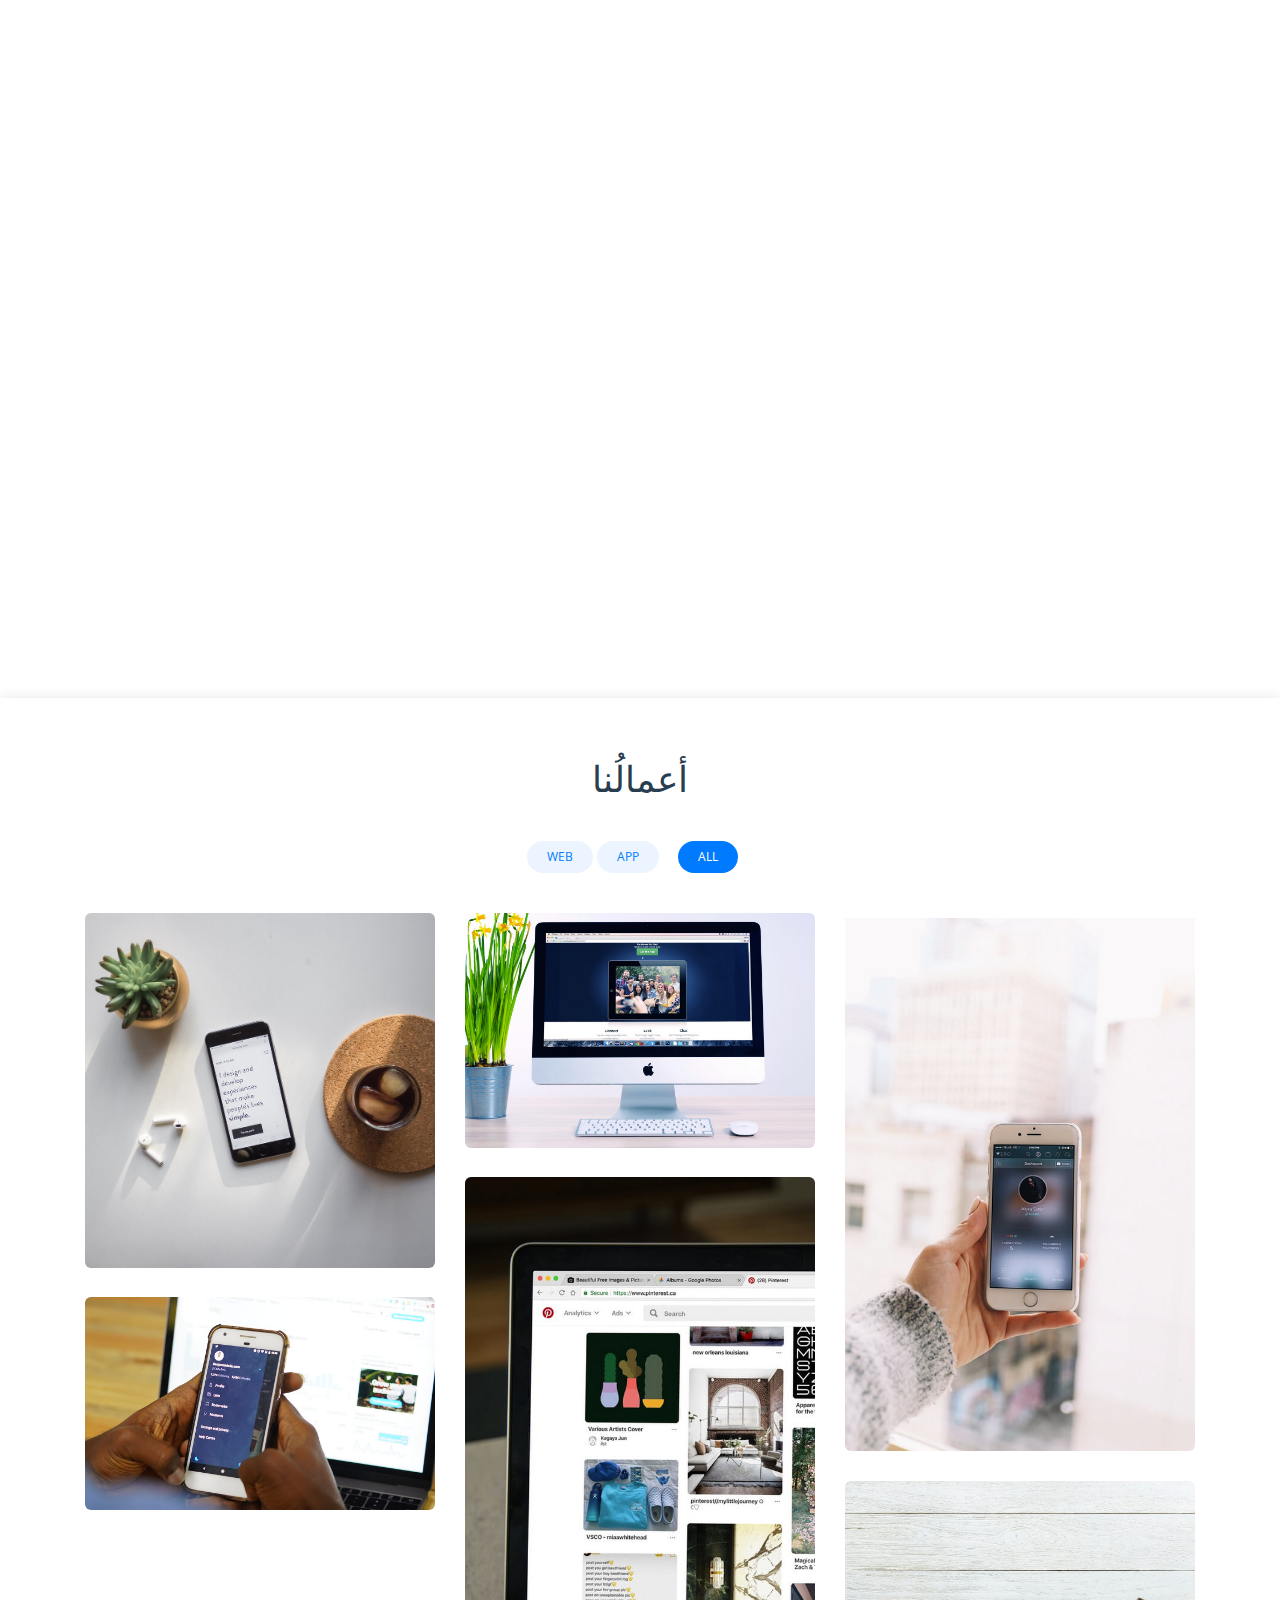
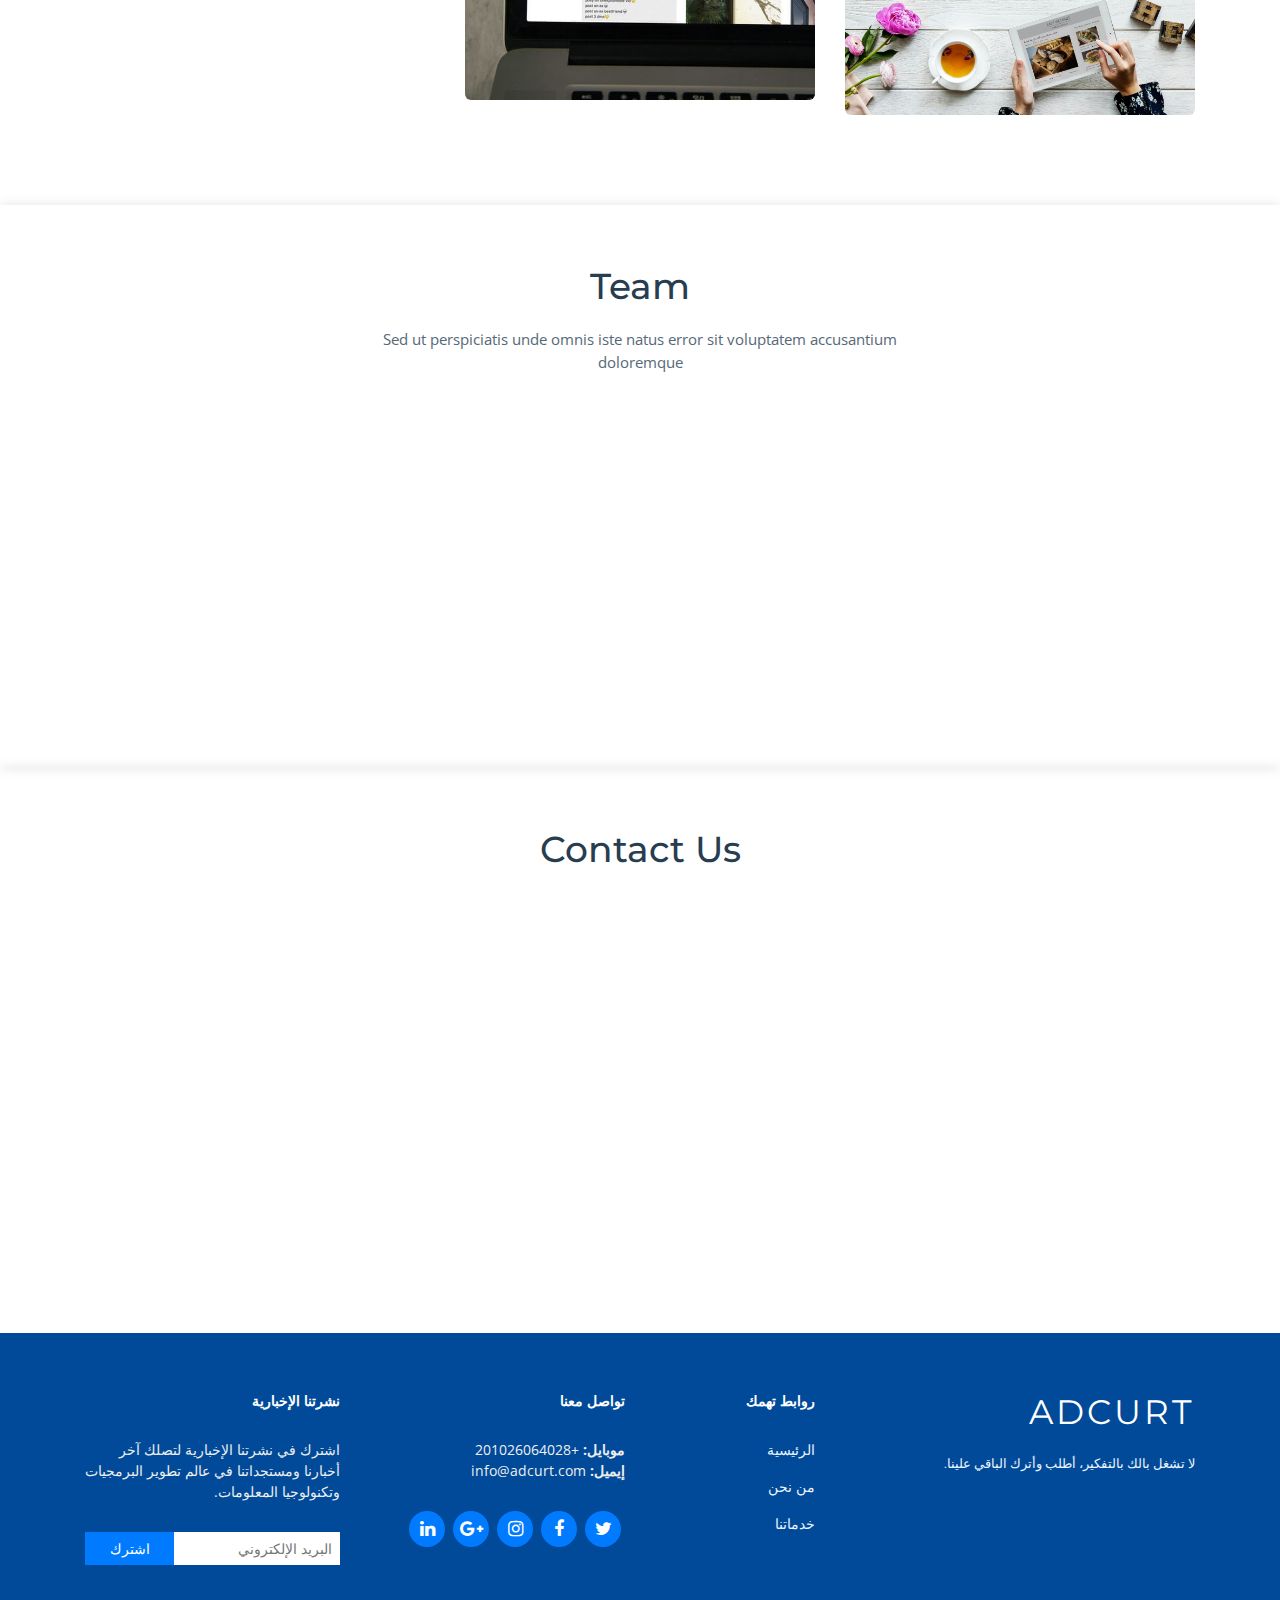
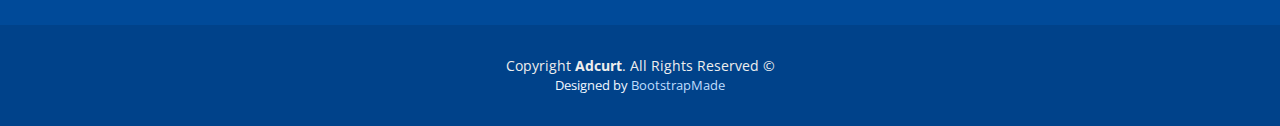
==== commit 050eaf63: "remove index.html" ====
--- a/index.html
+++ b/index.html
@@ -1,140 +1,863 @@
 <!DOCTYPE html>
-<html lang="en">
+<html lang="ar" dir="rtl">
 <head>
-    <meta charset="UTF-8">
-    <meta http-equiv="X-UA-Compatible" content="IE=edge">
-    <meta name="viewport" content="width=device-width, initial-scale=1.0">
-    <title>adcurt | coming soon..</title>
-
-    <!-- style -->
-    <style>
-        /* Set height to 100% for body and html to enable the background image to cover the whole page: */
-        body, html {
-            height: 100%;
-            padding: 0;
-            margin: 0;
-        }
-  
-        .bgimg {
-            /* Background image */
-            background-image: url('images/bg.jpg');
-            /* Full-screen */
-            height: 100%;
-            /* Center the background image */
-            background-position: center;
-            /* Scale and zoom in the image */
-            background-size:cover;
-            /* Add position: relative to enable absolutely positioned elements inside the image (place text) */
-            position: relative;
-            /* Add a white text color to all elements inside the .bgimg container */
-            color: white;
-            /* Add a font */
-            font-family: "Courier New", Courier, monospace;
-            /* Set the font-size to 25 pixels */
-            font-size: 25px;
-        }
+    <meta charset="utf-8">
+    <title>adcurt</title>
+    <meta content="width=device-width, initial-scale=1.0" name="viewport">
+    <meta content="" name="keywords">
+    <meta content="" name="description">
+
+    <!-- Favicons -->
+    <link href="img/favicon.png" rel="icon">
+    <link href="img/apple-touch-icon.png" rel="apple-touch-icon">
+
+    <!-- Google Fonts -->
+    <link href="https://fonts.googleapis.com/css?family=Open+Sans:300,300i,400,400i,700,700i|Montserrat:300,400,500,700" rel="stylesheet">
+
+    <!-- Bootstrap CSS File -->
+    <link href="lib/bootstrap/css/bootstrap.min.css" rel="stylesheet">
+
+    <!-- Libraries CSS Files -->
+    <link href="lib/font-awesome/css/font-awesome.min.css" rel="stylesheet">
+    <link href="lib/animate/animate.min.css" rel="stylesheet">
+    <link href="lib/ionicons/css/ionicons.min.css" rel="stylesheet">
+    <link href="lib/owlcarousel/assets/owl.carousel.min.css" rel="stylesheet">
+    <link href="lib/lightbox/css/lightbox.min.css" rel="stylesheet">
+
+    <!-- Main Stylesheet File -->
+    <link href="css/style.css" rel="stylesheet">
+
+    <!-- =======================================================
+        Theme Name: NewBiz
+        Theme URL: https://bootstrapmade.com/newbiz-bootstrap-business-template/
+        Author: BootstrapMade.com
+        License: https://bootstrapmade.com/license/
+    ======================================================= -->
+</head>
+
+<body>
+
+    <!--==========================
+    Header
+    ============================-->
+    <header id="header" class="fixed-top">
+        <div class="container">
+
+            <div class="logo float-left">
+                <!-- Uncomment below if you prefer to use an image logo -->
+                <!-- <h1 class="text-light"><a href="#header"><span>NewBiz</span></a></h1> -->
+                <a href="#intro" class="scrollto"><img src="img/logo.png" alt="" class="img-fluid"></a>
+            </div>
+
+            <nav class="main-nav float-right d-none d-lg-block">
+                <ul>
+                <li class="active"><a href="#intro">الرئيسية</a></li>
+                <li><a href="#about">من نحن</a></li>
+                <li><a href="#services">خدماتنا</a></li>
+                <li><a href="#portfolio">قائمة الأعمال</a></li>
+                <li><a href="#team">فريقنا</a></li>
+                <!-- <li class="drop-down"><a href="">Drop Down</a>
+                    <ul>
+                    <li><a href="#">Drop Down 1</a></li>
+                    <li class="drop-down"><a href="#">Drop Down 2</a>
+                        <ul>
+                        <li><a href="#">Deep Drop Down 1</a></li>
+                        <li><a href="#">Deep Drop Down 2</a></li>
+                        <li><a href="#">Deep Drop Down 3</a></li>
+                        <li><a href="#">Deep Drop Down 4</a></li>
+                        <li><a href="#">Deep Drop Down 5</a></li>
+                        </ul>
+                    </li>
+                    <li><a href="#">Drop Down 3</a></li>
+                    <li><a href="#">Drop Down 4</a></li>
+                    <li><a href="#">Drop Down 5</a></li>
+                    </ul>
+                </li> -->
+                <li><a href="#contact">تواصل معنا</a></li>
+                </ul>
+            </nav><!-- .main-nav -->
         
-        /* Position text in the top-left corner */
-        .topleft {
-            position: absolute;
-            top: 0;
-            left: 16px;
-        }
-        
-        /* Position text in the bottom-left corner */
-        .bottomleft {
-            position: absolute;
-            bottom: 0;
-            left: 16px;
-        }
-        
-        /* Position text in the middle */
-        .middle {
-            position: absolute;
-            top: 50%;
-            left: 50%;
-            transform: translate(-50%, -50%);
-            text-align: center;
-        }
-        
-        /* Style the <hr> element */
-        hr {
-            margin: auto;
-            width: 40%;
-        }
-
-        #bg{
-            position: relative;
-            top: 0;
-            right: 0;
-            width: 100%; 
-            height: 100%;
-            background-color: rgba(6, 5, 11, 0.70);
-        }
-
-        #curt {
-            width:75px;
-            height: 75px;
-            border-radius: 75px;
-            display: inline-block;
-            overflow: hidden;
-        }
-
-        #demo {
-            font-style: bold;
-        }
-    </style>
-</head>
-<body>
-
-    <div class="bgimg">
-        <div id="bg"></div>
-        <div class="topleft">
-          <p>adcurt.com</p>
-          <small>what you deserve!</small>
-        </div>
-        <div class="middle">
-          <h1>COMING SOON</h1>
-          <hr>
-          <p id="demo"></p>
-          <div id="curt"><img width="100%" height="100%"src="images/curt.gif" /></div>
-        </div>
-        <div class="bottomleft">
-          <p>Get What You Deserve</p><br>
-          <p>info@adcurt.com</p>
-        </div>
-    </div>
-    
-
-    <script>
-        // Set the date we're counting down to
-        var countDownDate = new Date("Jan 5, 2024 15:37:25").getTime();
-
-        // Update the count down every 1 second
-        var x = setInterval(function() {
-
-        // Get todays date and time
-        var now = new Date().getTime();
-
-        // Find the distance between now an the count down date
-        var distance = countDownDate - now;
-
-        // Time calculations for days, hours, minutes and seconds
-        var days = Math.floor(distance / (1000 * 60 * 60 * 24));
-        var hours = Math.floor((distance % (1000 * 60 * 60 * 24)) / (1000 * 60 * 60));
-        var minutes = Math.floor((distance % (1000 * 60 * 60)) / (1000 * 60));
-        var seconds = Math.floor((distance % (1000 * 60)) / 1000);
-
-        // Display the result in an element with id="demo"
-        document.getElementById("demo").innerHTML = days + "d " + hours + "h "
-        + minutes + "m " + seconds + "s ";
-
-        // If the count down is finished, write some text
-        if (distance < 0) {
-            clearInterval(x);
-            document.getElementById("demo").innerHTML = "EXPIRED";
-        }
-        }, 1000);
-    </script>
+        </div>
+    </header><!-- #header -->
+
+    <!--==========================
+        Intro Section
+    ============================-->
+    <section id="intro" class="clearfix">
+        <div class="container">
+
+            <div class="intro-img">
+                <img src="img/intro-img.svg" alt="" class="img-fluid">
+            </div>
+
+            <div class="intro-info">
+                <h2>نحن نوفر<br><span>حلولًا</span><br> لعملك!</h2>
+                <div>
+                <a href="#about" class="btn-get-started scrollto">ابدأ الآن</a>
+                <a href="#services" class="btn-services scrollto">خدماتنا</a>
+                </div>
+            </div>
+
+        </div>
+    </section><!-- #intro -->
+
+    <main id="main">
+
+        <!--==========================
+        About Us Section
+        ============================-->
+        <section id="about">
+            <div class="container">
+                <header class="section-header">
+                    <h3>من نحن</h3>
+                    <p>
+                        <span>أدكورت</span>، نحن فريق من المتخصصين في هندسة البرمجيات، وهدفنا الأسمى هو تقديم حلول ذكية تتناسب مع متطلبات عملك.
+                    </p>
+                </header>
+
+                <div class="row about-container">
+
+                    <div class="col-lg-6 content order-lg-1 order-2">
+                    <p>
+                        نحن نسعى جاهدين لتوفير حلول برمجية عالية الجودة وفعالة، والتي تتماشى مع احتياجات عملك. فنحن نضع جودة العمل في المقدمة، ونسعى لتحقيق أعلى مستويات الرضا لدى عملائنا.
+                    </p>
+
+                    <div class="icon-box wow fadeInUp">
+                        <div class="icon"><i class="fa fa-shopping-bag"></i></div>
+                        <h4 class="title"><a href="">إدارة المشاريع</a></h4>
+                        <p class="description">نقدم خدمات إدارة المشاريع بكفاءة واحترافية، وفقًا لأعلى المعايير الدولية.</p>
+                    </div>
+
+                    <div class="icon-box wow fadeInUp" data-wow-delay="0.2s">
+                        <div class="icon"><i class="fa fa-photo"></i></div>
+                        <h4 class="title"><a href="">تطوير البرمجيات</a></h4>
+                        <p class="description">نضمن تقديم حلول برمجية بجودة عالية، وفقًا لأحدث التقنيات والمعايير العالمية.</p>
+                    </div>
+
+                    <div class="icon-box wow fadeInUp" data-wow-delay="0.4s">
+                        <div class="icon"><i class="fa fa-bar-chart"></i></div>
+                        <h4 class="title"><a href="">الاستشارات البرمجية</a></h4>
+                        <p class="description">نوفر استشارات برمجية متخصصة، وفقًا لأعلى المعايير الدولية وتحليلات البيانات المتقدمة.</p>
+                    </div>
+
+                    </div>
+
+                    <div class="col-lg-6 background order-lg-2 order-1 wow fadeInUp">
+                    <img src="img/about-img.svg" class="img-fluid" alt="">
+                    </div>
+                </div>
+
+                <div class="row about-extra">
+                    <div class="col-lg-6 wow fadeInUp">
+                    <img src="img/about-extra-1.svg" class="img-fluid" alt="">
+                    </div>
+                    <div class="col-lg-6 wow fadeInUp pt-5 pt-lg-0">
+                    <h4>نحن نوفر حلولًا برمجية مبتكرة ومتطورة، وفقًا لأحدث التقنيات العالمية.</h4>
+                    <p>
+                        نحن نسعى دائمًا لتحقيق أعلى مستويات الجودة في كل ما نقدمه، ونضع رضا العملاء في المقدمة. نحن نتبنى أفضل الممارسات والأساليب في العمل، ونسعى لتحقيق أفضل نتائج.
+                    </p>
+                    <p>
+                        نحن نؤمن بأهمية الابتكار والتحديث المستمر، ونسعى دائمًا لتحسين خدماتنا وتطويرها لتلبية احتياجات عملائنا. ونحن نضمن توفير حلولًا برمجية متميزة، تساعدك في تحقيق أهدافك ونجاح عملك.
+                    </p>
+                    </div>
+                </div>
+
+                <div class="row about-extra">
+                    <div class="col-lg-6 wow fadeInUp order-1 order-lg-2">
+                    <img src="img/about-extra-2.svg" class="img-fluid" alt="">
+                    </div>
+
+                    <div class="col-lg-6 wow fadeInUp pt-4 pt-lg-0 order-2 order-lg-1">
+                    <h4>نحن نتبنى أعلى المعايير الدولية في جميع خدماتنا البرمجية.</h4>
+                    <p>
+                        نحن نفخر بخبرتنا في مجال هندسة البرمجيات والتكنولوجيا، ونضمن توفير حلول برمجية متميزة وفعالة لعملائنا. نحن نعمل بجد لتحقيق أهداف عملائنا وتلبية احتياجاتهم، ونسعى لتحقيق أعلى مستويات الرضا لديهم.
+                    </p>
+                    <p>
+                        كما نوفر خدمة ما بعد البيع المميزة والدعم الفني الشامل، لضمان عمل مثالي لحلولنا البرمجية وتلبية كافة احتياجاتكم.
+                    </p>
+                    <p>
+                        إذا كنت تبحث عن شركة برمجية محترفة وموثوقة، تقدم حلولًا ذكية وفعالة لعملك، فلا تتردد في التواصل معنا الآن للحصول على استشارة مجانية وتقديم خدماتنا المتميزة.
+                    </p>
+                    </div>
+                    
+                </div>
+            </div>
+        </section><!-- #about -->
+
+        <!--==========================
+        Services Section
+        ============================-->
+        <section id="services" class="section-bg">
+            <div class="container">
+
+                <header class="section-header">
+                    <h3>خدماتنا</h3>
+                    <p>نحن نقدم حلولًا متكاملة ومبتكرة في مجال تطوير البرمجيات وتحليل البيانات وإدارة المشاريع وتصميم الواجهات الإستخدامية وخدمات الدعم الفني.</p>
+                </header>
+
+                <div class="row">
+                    <div class="col-md-6 col-lg-5 offset-lg-1 wow bounceInUp" data-wow-duration="1.4s">
+                        <div class="box">
+                            <div class="icon"><i class="ion-ios-analytics-outline" style="color: #ff689b;"></i></div>
+                            <h4 class="title"><a href="">تحليل البيانات</a></h4>
+                            <p class="description">نقدم خدمات تحليل البيانات واستخراج الإحصائيات والتقارير المتعلقة بالأعمال لمساعدة الشركات في اتخاذ القرارات الصحيحة وتحقيق النتائج المرجوة.</p>
+                        </div>
+                    </div>
+                    <div class="col-md-6 col-lg-5 wow bounceInUp" data-wow-duration="1.4s">
+                        <div class="box">
+                            <div class="icon"><i class="ion-ios-bookmarks-outline" style="color: #e9bf06;"></i></div>
+                            <h4 class="title"><a href="">تطوير البرمجيات</a></h4>
+                            <p class="description">نقدم خدمات تطوير البرمجيات المخصصة والتطبيقات الذكية والمواقع الإلكترونية باستخدام أحدث التقنيات والأدوات لتلبية احتياجات العملاء وتحقيق أهدافهم.</p>
+                        </div>
+                    </div>
+                    
+                    <div class="col-md-6 col-lg-5 offset-lg-1 wow bounceInUp" data-wow-delay="0.1s" data-wow-duration="1.4s">
+                        <div class="box">
+                            <div class="icon"><i class="ion-ios-paper-outline" style="color: #3fcdc7;"></i></div>
+                            <h4 class="title"><a href="">نظام تخطيط موارد المؤسسات (ERP)</a></h4>
+                            <p class="description">نظامنا المتكامل يدعم إدارة جميع عمليات شركتك، يحسّن كفاءة العمليات ويساعد على تحقيق أهداف النمو والربحية، ويوفر نظرة شاملة لأداء الشركة، مما يمكّنك من اتخاذ القرارات الاستراتيجية الصحيحة.</p>
+                        </div>
+                    </div>
+                    <div class="col-md-6 col-lg-5 wow bounceInUp" data-wow-delay="0.1s" data-wow-duration="1.4s">
+                        <div class="box">
+                            <div class="icon"><i class="ion-ios-speedometer-outline" style="color:#41cf2e;"></i></div>
+                            <h4 class="title"><a href="">تطوير تطبيقات الهواتف الذكية</a></h4>
+                            <p class="description">نقدم خدمات تطوير تطبيقات الهواتف الذكية بأسلوب مبتكر وجذاب لتلبية احتياجات العملاء من تطبيقات الأعمال والألعاب والترفيه والتواصل الاجتماعي وغيرها.</p>
+                        </div>
+                    </div>
+
+                    <div class="col-md-6 col-lg-5 offset-lg-1 wow bounceInUp" data-wow-delay="0.2s" data-wow-duration="1.4s">
+                        <div class="box">
+                            <div class="icon"><i class="ion-ios-world-outline" style="color: #d6ff22;"></i></div>
+                            <h4 class="title"><a href="">تصميم وتطوير المواقع الإلكترونية</a></h4>
+                            <p class="description">نقدم خدمات تصميم وتطوير المواقع الإلكترونية الجذابة والمتجاوبة مع جميع الأجهزة والمتصفحات بأحدث التقنيات والأدوات لتحقيق أهداف العملاء.</p>
+                        </div>
+                    </div>
+                    <div class="col-md-6 col-lg-5 wow bounceInUp" data-wow-delay="0.2s" data-wow-duration="1.4s">
+                        <div class="box">
+                            <div class="icon"><i class="ion-ios-clock-outline" style="color: #4680ff;"></i></div>
+                            <h4 class="title"><a href="">خدمات الدعم الفني والصيانة</a></h4>
+                            <p class="description">نقدم خدمات الدعم الفني والصيانة للمواقع الإلكترونية والتطبيقات الذكية بأسعار تنافسية لضمان استمرارية العمل وتحديث التقنيات وإصلاح الأخطاء والمشاكل.</p>
+                        </div>
+                    </div>
+                </div>
+
+            </div>
+        </section><!-- #services -->
+
+        <!--==========================
+        Why Us Section
+        ============================-->
+        <section id="why-us" class="wow fadeIn">
+            <div class="container">
+                <header class="section-header">
+                    <h3>لماذا تختارنا؟</h3>
+                    <p>نقدم خدمات متكاملة لتلبية احتياجات عملائنا بأعلى جودة وتقنيات حديثة وفريق عمل متخصص.</p>
+                </header>
+
+                <div class="row row-eq-height justify-content-center">
+
+                    <div class="col-lg-4 mb-4">
+                        <div class="card wow bounceInUp">
+                            <i class="fa fa-diamond"></i>
+                            <div class="card-body">
+                                <h5 class="card-title">جودة عالية</h5>
+                                <p class="card-text">نحرص دائمًا على تقديم خدمات ذات جودة عالية لتحقيق رضا العملاء وتحقيق أهدافهم بكفاءة وفاعلية.</p>
+                                <a href="#" class="readmore">المزيد </a>
+                            </div>
+                        </div>
+                    </div>
+
+                    <div class="col-lg-4 mb-4">
+                        <div class="card wow bounceInUp">
+                            <i class="fa fa-language"></i>
+                            <div class="card-body">
+                                <h5 class="card-title">تخصص وخبرة</h5>
+                                <p class="card-text">يتميز فريق عملنا بالتخصص والخبرة العالية في مجالات تصميم وتطوير المواقع والتطبيقات الذكية والدعم الفني.</p>
+                                <a href="#" class="readmore">المزيد </a>
+                            </div>
+                        </div>
+                    </div>
+
+                    <div class="col-lg-4 mb-4">
+                        <div class="card wow bounceInUp">
+                            <i class="fa fa-object-group"></i>
+                            <div class="card-body">
+                                <h5 class="card-title">توفير الحلول الشاملة</h5>
+                                <p class="card-text">نقدم حلولًا شاملة ومتكاملة لتلبية احتياجات العملاء من تصميم وتطوير المواقع والتطبيقات والدعم الفني والتسويق الإلكتروني.</p>
+                                <a href="#" class="readmore">المزيد </a>
+                            </div>
+                        </div>
+                    </div>
+
+                </div>
+
+                <div class="row counters">
+
+                    <div class="col-lg-3 col-6 text-center">
+                        <span data-toggle="counter-up">100</span>
+                        <p>عميل راضٍ</p>
+                    </div>
+
+                    <div class="col-lg-3 col-6 text-center">
+                        <span data-toggle="counter-up">150</span>
+                        <p>مشروع ناجح</p>
+                    </div>
+
+                    <div class="col-lg-3 col-6 text-center">
+                        <span data-toggle="counter-up">365</span>
+                        <p>ساعة دعم فني</p>
+                    </div>
+
+                    <div class="col-lg-3 col-6 text-center">
+                        <span data-toggle="counter-up">25</span>
+                        <p>متخصص على درجة عالية من الكفاءة</p>
+                    </div>
+
+                </div>
+
+            </div>
+        </section>
+
+        <!--==========================
+        Portfolio Section
+        ============================-->
+        <section id="portfolio" class="clearfix">
+        <div class="container">
+
+            <header class="section-header">
+            <h3 class="section-title">أعمالُنا</h3>
+            </header>
+
+            <div class="row">
+            <div class="col-lg-12">
+                <ul id="portfolio-flters">
+                <li data-filter="*" class="filter-active">All</li>
+                <li data-filter=".filter-app">App</li>
+                <!-- <li data-filter=".filter-card">Card</li> -->
+                <li data-filter=".filter-web">Web</li>
+                </ul>
+            </div>
+            </div>
+
+            <div class="row portfolio-container">
+
+            <div class="col-lg-4 col-md-6 portfolio-item filter-app">
+                <div class="portfolio-wrap">
+                <img src="img/portfolio/app1.jpg" class="img-fluid" alt="">
+                <div class="portfolio-info">
+                    <h4><a href="#">App 1</a></h4>
+                    <p>App</p>
+                    <div>
+                    <a href="img/portfolio/app1.jpg" data-lightbox="portfolio" data-title="App 1" class="link-preview" title="Preview"><i class="ion ion-eye"></i></a>
+                    <a href="#" class="link-details" title="More Details"><i class="ion ion-android-open"></i></a>
+                    </div>
+                </div>
+                </div>
+            </div>
+
+            <div class="col-lg-4 col-md-6 portfolio-item filter-web" data-wow-delay="0.1s">
+                <div class="portfolio-wrap">
+                <img src="img/portfolio/web3.jpg" class="img-fluid" alt="">
+                <div class="portfolio-info">
+                    <h4><a href="#">Web 3</a></h4>
+                    <p>Web</p>
+                    <div>
+                    <a href="img/portfolio/web3.jpg" class="link-preview" data-lightbox="portfolio" data-title="Web 3" title="Preview"><i class="ion ion-eye"></i></a>
+                    <a href="#" class="link-details" title="More Details"><i class="ion ion-android-open"></i></a>
+                    </div>
+                </div>
+                </div>
+            </div>
+
+            <div class="col-lg-4 col-md-6 portfolio-item filter-app" data-wow-delay="0.2s">
+                <div class="portfolio-wrap">
+                <img src="img/portfolio/app2.jpg" class="img-fluid" alt="">
+                <div class="portfolio-info">
+                    <h4><a href="#">App 2</a></h4>
+                    <p>App</p>
+                    <div>
+                    <a href="img/portfolio/app2.jpg" class="link-preview" data-lightbox="portfolio" data-title="App 2" title="Preview"><i class="ion ion-eye"></i></a>
+                    <a href="#" class="link-details" title="More Details"><i class="ion ion-android-open"></i></a>
+                    </div>
+                </div>
+                </div>
+            </div>
+
+            <!-- <div class="col-lg-4 col-md-6 portfolio-item filter-card">
+                <div class="portfolio-wrap">
+                <img src="img/portfolio/card2.jpg" class="img-fluid" alt="">
+                <div class="portfolio-info">
+                    <h4><a href="#">Card 2</a></h4>
+                    <p>Card</p>
+                    <div>
+                    <a href="img/portfolio/card2.jpg" class="link-preview" data-lightbox="portfolio" data-title="Card 2" title="Preview"><i class="ion ion-eye"></i></a>
+                    <a href="#" class="link-details" title="More Details"><i class="ion ion-android-open"></i></a>
+                    </div>
+                </div>
+                </div>
+            </div> -->
+
+            <div class="col-lg-4 col-md-6 portfolio-item filter-web" data-wow-delay="0.1s">
+                <div class="portfolio-wrap">
+                <img src="img/portfolio/web2.jpg" class="img-fluid" alt="">
+                <div class="portfolio-info">
+                    <h4><a href="#">Web 2</a></h4>
+                    <p>Web</p>
+                    <div>
+                    <a href="img/portfolio/web2.jpg" class="link-preview" data-lightbox="portfolio" data-title="Web 2" title="Preview"><i class="ion ion-eye"></i></a>
+                    <a href="#" class="link-details" title="More Details"><i class="ion ion-android-open"></i></a>
+                    </div>
+                </div>
+                </div>
+            </div>
+
+            <div class="col-lg-4 col-md-6 portfolio-item filter-app" data-wow-delay="0.2s">
+                <div class="portfolio-wrap">
+                <img src="img/portfolio/app3.jpg" class="img-fluid" alt="">
+                <div class="portfolio-info">
+                    <h4><a href="#">App 3</a></h4>
+                    <p>App</p>
+                    <div>
+                    <a href="img/portfolio/app3.jpg" class="link-preview" data-lightbox="portfolio" data-title="App 3" title="Preview"><i class="ion ion-eye"></i></a>
+                    <a href="#" class="link-details" title="More Details"><i class="ion ion-android-open"></i></a>
+                    </div>
+                </div>
+                </div>
+            </div>
+
+            <!-- <div class="col-lg-4 col-md-6 portfolio-item filter-card">
+                <div class="portfolio-wrap">
+                <img src="img/portfolio/card1.jpg" class="img-fluid" alt="">
+                <div class="portfolio-info">
+                    <h4><a href="#">Card 1</a></h4>
+                    <p>Card</p>
+                    <div>
+                    <a href="img/portfolio/card1.jpg" class="link-preview" data-lightbox="portfolio" data-title="Card 1" title="Preview"><i class="ion ion-eye"></i></a>
+                    <a href="#" class="link-details" title="More Details"><i class="ion ion-android-open"></i></a>
+                    </div>
+                </div>
+                </div>
+            </div> -->
+
+            <!-- <div class="col-lg-4 col-md-6 portfolio-item filter-card" data-wow-delay="0.1s">
+                <div class="portfolio-wrap">
+                <img src="img/portfolio/card3.jpg" class="img-fluid" alt="">
+                <div class="portfolio-info">
+                    <h4><a href="#">Card 3</a></h4>
+                    <p>Card</p>
+                    <div>
+                    <a href="img/portfolio/card3.jpg" class="link-preview" data-lightbox="portfolio" data-title="Card 3" title="Preview"><i class="ion ion-eye"></i></a>
+                    <a href="#" class="link-details" title="More Details"><i class="ion ion-android-open"></i></a>
+                    </div>
+                </div>
+                </div>
+            </div> -->
+
+            <div class="col-lg-4 col-md-6 portfolio-item filter-web" data-wow-delay="0.2s">
+                <div class="portfolio-wrap">
+                <img src="img/portfolio/web1.jpg" class="img-fluid" alt="">
+                <div class="portfolio-info">
+                    <h4><a href="#">Web 1</a></h4>
+                    <p>Web</p>
+                    <div>
+                    <a href="img/portfolio/web1.jpg" class="link-preview" data-lightbox="portfolio" data-title="Web 1" title="Preview"><i class="ion ion-eye"></i></a>
+                    <a href="#" class="link-details" title="More Details"><i class="ion ion-android-open"></i></a>
+                    </div>
+                </div>
+                </div>
+            </div>
+
+            </div>
+
+        </div>
+        </section><!-- #portfolio -->
+
+        <!--==========================
+            Clients Section
+        ============================-->
+        <!-- <section id="testimonials" class="section-bg">
+            <div class="container">
+
+                <header class="section-header">
+                    <h3>آراء العملاء</h3>
+                </header>
+
+                <div class="row justify-content-center">
+                    <div class="col-lg-8">
+
+                        <div class="owl-carousel testimonials-carousel wow fadeInUp">
+
+                            <div class="testimonial-item">
+                                <img src="img/testimonial-1.jpg" class="testimonial-img" alt="">
+                                <h3>أميرة العنزي</h3>
+                                <h4>مؤسسة شركة العنزي للتجارة</h4>
+                                <p>
+                                نشكر فريق عمل الشركة على تصميم وتطوير موقعنا الإلكتروني بكفاءة واحترافية عالية، ونوصي بشدة بالتعامل معهم.
+                                </p>
+                            </div>
+
+                            <div class="testimonial-item">
+                                <img src="img/testimonial-2.jpg" class="testimonial-img" alt="">
+                                <h3>عبدالرحمن الجاسر</h3>
+                                <h4>مدير عام شركة الجاسر للتقنية</h4>
+                                <p>
+                                شركة رائعة وفعّالة في تصميم وتطوير التطبيقات الذكية، تعاملت معهم بكفاءة عالية وأنصح بالتعامل معهم لتجربة فريدة ومميزة.
+                                </p>
+                            </div>
+
+                            <div class="testimonial-item">
+                                <img src="img/testimonial-3.jpg" class="testimonial-img" alt="">
+                                <h3>فاطمة الشمري</h3>
+                                <h4>مديرة تسويق أحد المشاريع الناجحة</h4>
+                                <p>
+                                نحن سعداء جدًا بالتعامل مع فريق العمل المتخصص في شركة تطوير المواقع، ونشكرهم على الجهود الكبيرة التي بذلوها في تسويق المشروع وجعله ناجحًا.
+                                </p>
+                            </div>
+
+                            <div class="testimonial-item">
+                                <img src="img/testimonial-4.jpg" class="testimonial-img" alt="">
+                                <h3>علي العمير</h3>
+                                <h4>رائد أعمال في مجال التقنية</h4>
+                                <p>
+                                لقد كانت تجربة رائعة ومميزة التعامل مع فريق شركة تطوير المواقع، حيث تم تصميم وتطوير تطبيقي بكفاءة عالية وبجودة عالية للغاية.
+                                </p>
+                            </div>
+
+                            <div class="testimonial-item">
+                                <img src="img/testimonial-5.jpg" class="testimonial-img" alt="">
+                                <h3>أحمد السهلي</h3>
+                                <h4>مدير مؤسسة السهلي للتقنية</h4>
+                                <p>
+                                شركة تطوير المواقع هي شركة رائدة في مجال تصميم وتطوير المواقع والتطبيقات، وأنصح بشدة بالتعامل معهم للحصول على خدمات متميزة ومميزة.
+                                </p>
+                            </div>
+
+                        </div>
+
+                    </div>
+                </div>
+
+            </div>
+        </section> -->
+        <!-- #testimonials -->
+
+        <!--==========================
+        Team Section
+        ============================-->
+        <section id="team">
+        <div class="container">
+            <div class="section-header">
+            <h3>Team</h3>
+            <p>Sed ut perspiciatis unde omnis iste natus error sit voluptatem accusantium doloremque</p>
+            </div>
+
+            <div class="row">
+
+            <div class="col-lg-3 col-md-6 wow fadeInUp">
+                <div class="member">
+                <img src="img/team-1.jpg" class="img-fluid" alt="">
+                <div class="member-info">
+                    <div class="member-info-content">
+                    <h4>Walter White</h4>
+                    <span>Chief Executive Officer</span>
+                    <div class="social">
+                        <a href=""><i class="fa fa-twitter"></i></a>
+                        <a href=""><i class="fa fa-facebook"></i></a>
+                        <a href=""><i class="fa fa-google-plus"></i></a>
+                        <a href=""><i class="fa fa-linkedin"></i></a>
+                    </div>
+                    </div>
+                </div>
+                </div>
+            </div>
+
+            <div class="col-lg-3 col-md-6 wow fadeInUp" data-wow-delay="0.1s">
+                <div class="member">
+                <img src="img/team-2.jpg" class="img-fluid" alt="">
+                <div class="member-info">
+                    <div class="member-info-content">
+                    <h4>Sarah Jhonson</h4>
+                    <span>Product Manager</span>
+                    <div class="social">
+                        <a href=""><i class="fa fa-twitter"></i></a>
+                        <a href=""><i class="fa fa-facebook"></i></a>
+                        <a href=""><i class="fa fa-google-plus"></i></a>
+                        <a href=""><i class="fa fa-linkedin"></i></a>
+                    </div>
+                    </div>
+                </div>
+                </div>
+            </div>
+
+            <div class="col-lg-3 col-md-6 wow fadeInUp" data-wow-delay="0.2s">
+                <div class="member">
+                <img src="img/team-3.jpg" class="img-fluid" alt="">
+                <div class="member-info">
+                    <div class="member-info-content">
+                    <h4>William Anderson</h4>
+                    <span>CTO</span>
+                    <div class="social">
+                        <a href=""><i class="fa fa-twitter"></i></a>
+                        <a href=""><i class="fa fa-facebook"></i></a>
+                        <a href=""><i class="fa fa-google-plus"></i></a>
+                        <a href=""><i class="fa fa-linkedin"></i></a>
+                    </div>
+                    </div>
+                </div>
+                </div>
+            </div>
+
+            <div class="col-lg-3 col-md-6 wow fadeInUp" data-wow-delay="0.3s">
+                <div class="member">
+                <img src="img/team-4.jpg" class="img-fluid" alt="">
+                <div class="member-info">
+                    <div class="member-info-content">
+                    <h4>Amanda Jepson</h4>
+                    <span>Accountant</span>
+                    <div class="social">
+                        <a href=""><i class="fa fa-twitter"></i></a>
+                        <a href=""><i class="fa fa-facebook"></i></a>
+                        <a href=""><i class="fa fa-google-plus"></i></a>
+                        <a href=""><i class="fa fa-linkedin"></i></a>
+                    </div>
+                    </div>
+                </div>
+                </div>
+            </div>
+
+            </div>
+
+        </div>
+        </section><!-- #team -->
+
+        <!--==========================
+        Clients Section
+        ============================-->
+        <!-- <section id="clients" class="section-bg">
+
+        <div class="container">
+
+            <div class="section-header">
+            <h3>عملائنا</h3>
+            <p>Sed ut perspiciatis unde omnis iste natus error sit voluptatem accusantium doloremque dere santome nida.</p>
+            </div>
+
+            <div class="row no-gutters clients-wrap clearfix wow fadeInUp">
+
+            <div class="col-lg-3 col-md-4 col-xs-6">
+                <div class="client-logo">
+                <img src="img/clients/client-1.png" class="img-fluid" alt="">
+                </div>
+            </div>
+            
+            <div class="col-lg-3 col-md-4 col-xs-6">
+                <div class="client-logo">
+                <img src="img/clients/client-2.png" class="img-fluid" alt="">
+                </div>
+            </div>
+            
+            <div class="col-lg-3 col-md-4 col-xs-6">
+                <div class="client-logo">
+                <img src="img/clients/client-3.png" class="img-fluid" alt="">
+                </div>
+            </div>
+            
+            <div class="col-lg-3 col-md-4 col-xs-6">
+                <div class="client-logo">
+                <img src="img/clients/client-4.png" class="img-fluid" alt="">
+                </div>
+            </div>
+            
+            <div class="col-lg-3 col-md-4 col-xs-6">
+                <div class="client-logo">
+                <img src="img/clients/client-5.png" class="img-fluid" alt="">
+                </div>
+            </div>
+            
+            <div class="col-lg-3 col-md-4 col-xs-6">
+                <div class="client-logo">
+                <img src="img/clients/client-6.png" class="img-fluid" alt="">
+                </div>
+            </div>
+            
+            <div class="col-lg-3 col-md-4 col-xs-6">
+                <div class="client-logo">
+                <img src="img/clients/client-7.png" class="img-fluid" alt="">
+                </div>
+            </div>
+            
+            <div class="col-lg-3 col-md-4 col-xs-6">
+                <div class="client-logo">
+                <img src="img/clients/client-8.png" class="img-fluid" alt="">
+                </div>
+            </div>
+
+            </div>
+
+        </div>
+
+        </section> -->
+
+        <!--==========================
+        Contact Section
+        ============================-->
+        <section id="contact">
+        <div class="container-fluid">
+
+            <div class="section-header">
+            <h3>Contact Us</h3>
+            </div>
+
+            <div class="row wow fadeInUp">
+
+            <div class="col-lg-6">
+                <div class="map mb-4 mb-lg-0">
+                <iframe src="https://www.google.com/maps/embed?pb=!1m14!1m8!1m3!1d12097.433213460943!2d-74.0062269!3d40.7101282!3m2!1i1024!2i768!4f13.1!3m3!1m2!1s0x0%3A0xb89d1fe6bc499443!2sDowntown+Conference+Center!5e0!3m2!1smk!2sbg!4v1539943755621" frameborder="0" style="border:0; width: 100%; height: 312px;" allowfullscreen></iframe>
+                </div>
+            </div>
+
+            <div class="col-lg-6">
+                <div class="row">
+                <!-- <div class="col-md-5 info">
+                    <i class="ion-ios-location-outline"></i>
+                    <p>A108 Adam Street, NY 535022</p>
+                </div> -->
+                <div class="col-md-4 info">
+                    <i class="ion-ios-email-outline"></i>
+                    <p>info@adcurt.com</p>
+                </div>
+                <div class="col-md-3 info">
+                    <i class="ion-ios-telephone-outline"></i>
+                    <p>+201026064028</p>
+                </div>
+                </div>
+
+                <div class="form">
+                <div id="sendmessage">Your message has been sent. Thank you!</div>
+                <div id="errormessage"></div>
+                <form action="" method="post" role="form" class="contactForm">
+                    <div class="form-row">
+                    <div class="form-group col-lg-6">
+                        <input type="text" name="name" class="form-control" id="name" placeholder="Your Name" data-rule="minlen:4" data-msg="Please enter at least 4 chars" />
+                        <div class="validation"></div>
+                    </div>
+                    <div class="form-group col-lg-6">
+                        <input type="email" class="form-control" name="email" id="email" placeholder="Your Email" data-rule="email" data-msg="Please enter a valid email" />
+                        <div class="validation"></div>
+                    </div>
+                    </div>
+                    <div class="form-group">
+                    <input type="text" class="form-control" name="subject" id="subject" placeholder="Subject" data-rule="minlen:4" data-msg="Please enter at least 8 chars of subject" />
+                    <div class="validation"></div>
+                    </div>
+                    <div class="form-group">
+                    <textarea class="form-control" name="message" rows="5" data-rule="required" data-msg="Please write something for us" placeholder="Message"></textarea>
+                    <div class="validation"></div>
+                    </div>
+                    <div class="text-center"><button type="submit" title="Send Message">Send Message</button></div>
+                </form>
+                </div>
+            </div>
+
+            </div>
+
+        </div>
+        </section><!-- #contact -->
+
+    </main>
+
+    <!--==========================
+        Footer
+    ============================-->
+    <footer id="footer">
+        <div class="footer-top">
+        <div class="container">
+            <div class="row">
+
+            <div class="col-lg-4 col-md-6 footer-info">
+                <h3>adcurt</h3>
+                <p>لا تشغل بالك بالتفكير، أطلب وأترك الباقي علينا.</p>
+            </div>
+
+            <div class="col-lg-2 col-md-6 footer-links">
+                <h4>روابط تهمك</h4>
+                <ul>
+                    <li><a href="#">الرئيسية</a></li>
+                    <li><a href="#">من نحن</a></li>
+                    <li><a href="#">خدماتنا</a></li>
+                </ul>
+            </div>
+
+            <div class="col-lg-3 col-md-6 footer-contact">
+                <h4>تواصل معنا</h4>
+                <!-- <p>
+                A108 Adam Street <br>
+                New York, NY 535022<br>
+                United States <br> -->
+                <strong>موبايل:</strong> +201026064028<br>
+                <strong>إيميل:</strong> info@adcurt.com<br>
+                </p>
+
+                <div class="social-links">
+                <a href="https://www.linkedin.com/company/adcurt" target="_blank" class="twitter"><i class="fa fa-twitter"></i></a>
+                <a href="https://www.linkedin.com/company/adcurt" target="_blank" class="facebook"><i class="fa fa-facebook"></i></a>
+                <a href="https://www.linkedin.com/company/adcurt" target="_blank" class="instagram"><i class="fa fa-instagram"></i></a>
+                <a href="https://www.linkedin.com/company/adcurt" target="_blank" class="google-plus"><i class="fa fa-google-plus"></i></a>
+                <a href="https://www.linkedin.com/company/adcurt" target="_blank" class="linkedin"><i class="fa fa-linkedin"></i></a>
+                </div>
+
+            </div>
+
+            <div class="col-lg-3 col-md-6 footer-newsletter">
+                <h4>نشرتنا الإخبارية</h4>
+                <p>اشترك في نشرتنا الإخبارية لتصلك آخر أخبارنا ومستجداتنا في عالم تطوير البرمجيات وتكنولوجيا المعلومات.</p>
+                <form action="" method="post">
+                   <input type="email" name="email" placeholder="البريد الإلكتروني"><input type="submit"  value="اشترك">
+                </form>
+            </div>
+
+            </div>
+        </div>
+        </div>
+
+        <div class="container">
+        <div class="copyright">
+            &copy; Copyright <strong>Adcurt</strong>. All Rights Reserved
+        </div>
+        <div class="credits">
+            <!--
+            All the links in the footer should remain intact.
+            You can delete the links only if you purchased the pro version.
+            Licensing information: https://bootstrapmade.com/license/
+            Purchase the pro version with working PHP/AJAX contact form: https://bootstrapmade.com/buy/?theme=NewBiz
+            -->
+            Designed by <a href="https://bootstrapmade.com/">BootstrapMade</a>
+        </div>
+        </div>
+    </footer><!-- #footer -->
+
+    <a href="#" class="back-to-top"><i class="fa fa-chevron-up"></i></a>
+    <!-- Uncomment below i you want to use a preloader -->
+    <!-- <div id="preloader"></div> -->
+
+    <!-- JavaScript Libraries -->
+    <script src="lib/jquery/jquery.min.js"></script>
+    <script src="lib/jquery/jquery-migrate.min.js"></script>
+    <script src="lib/bootstrap/js/bootstrap.bundle.min.js"></script>
+    <script src="lib/easing/easing.min.js"></script>
+    <script src="lib/mobile-nav/mobile-nav.js"></script>
+    <script src="lib/wow/wow.min.js"></script>
+    <script src="lib/waypoints/waypoints.min.js"></script>
+    <script src="lib/counterup/counterup.min.js"></script>
+    <script src="lib/owlcarousel/owl.carousel.min.js"></script>
+    <script src="lib/isotope/isotope.pkgd.min.js"></script>
+    <script src="lib/lightbox/js/lightbox.min.js"></script>
+    <!-- Contact Form JavaScript File -->
+    <script src="contactform/contactform.js"></script>
+
+    <!-- Template Main Javascript File -->
+    <script src="js/main.js"></script>
+
 </body>
-</html>+</html>
